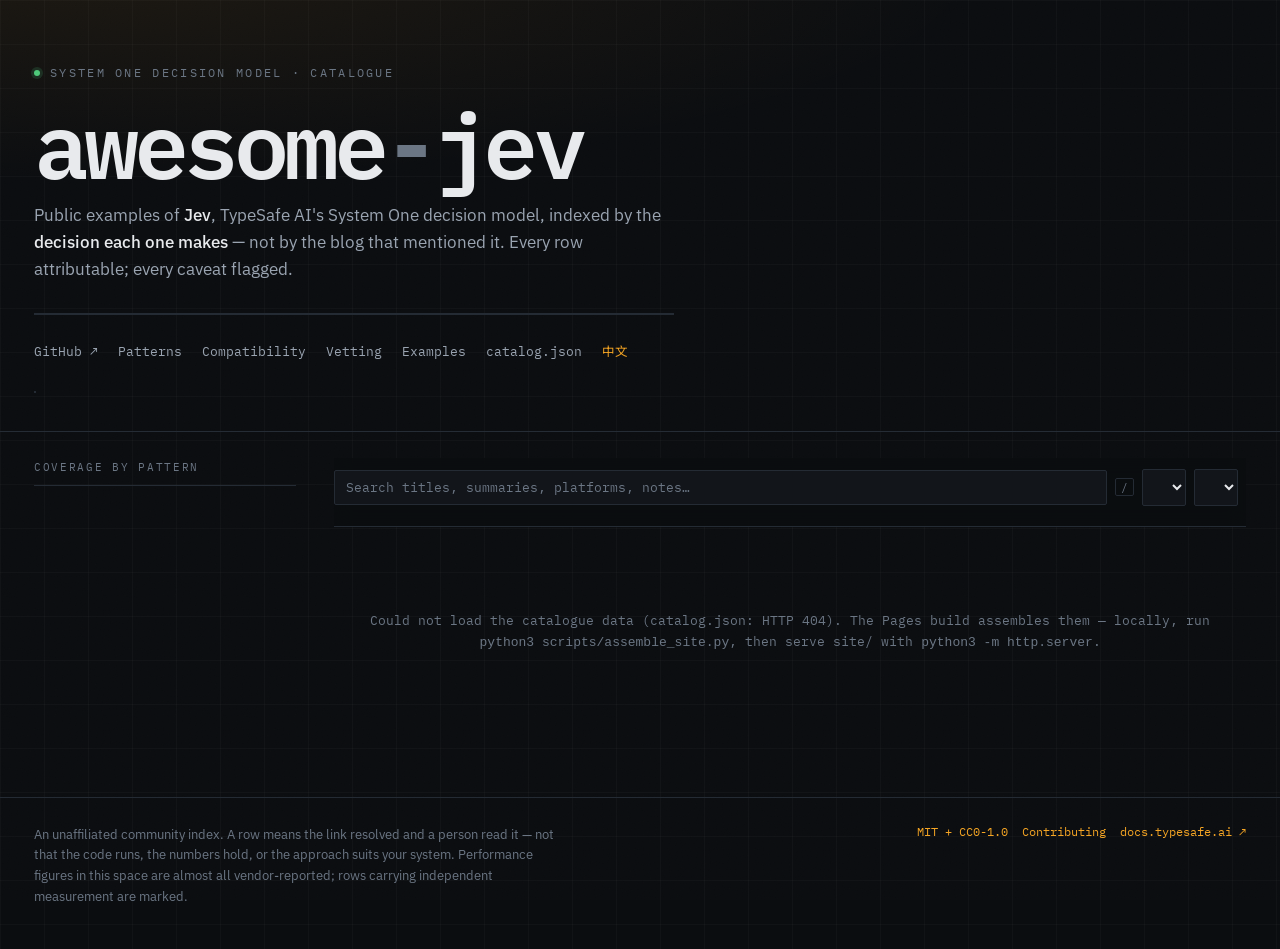
==== site/index.html @ 53a566cf "feat: second discovery batch — 323 verified additions; recommendation gets its first example With th" ====
<!doctype html>
<html lang="en">
  <head>
    <meta charset="utf-8" />
    <meta name="viewport" content="width=device-width, initial-scale=1" />
    <title>
      awesome-jev — public examples of TypeSafe AI's Jev, indexed by decision
    </title>
    <meta name="color-scheme" content="dark" />
    <meta name="theme-color" content="#0b0d10" />
    <link rel="icon" href="favicon.svg" type="image/svg+xml" />
    <!-- Generated by scripts/build_docs.py; edit _stats.pitch, not these tags. -->
    <!-- meta:start -->
    <meta name="description" content="1207 verified examples of Jev — TypeSafe AI&#x27;s System One decision model — indexed by the decision each one makes, not the blog that mentioned it. Every cited call site is re-read by CI each week. Bilingual EN/中文, JSON schema, and a cross-platform compatibility table." />
    <meta property="og:title" content="awesome-jev" />
    <meta property="og:description" content="1207 verified examples of Jev — TypeSafe AI&#x27;s System One decision model — indexed by the decision each one makes, not the blog that mentioned it. Every cited call site is re-read by CI each week. Bilingual EN/中文, JSON schema, and a cross-platform compatibility table." />
    <meta property="og:type" content="website" />
    <meta property="og:url" content="https://kydlikebtc.github.io/awesome-jev/" />
    <meta property="og:image" content="https://kydlikebtc.github.io/awesome-jev/img/og.png" />
    <meta property="og:image:width" content="1280" />
    <meta property="og:image:height" content="640" />
    <meta property="og:image:alt" content="A decision readout: should_you_star_this? answered 0.97. awesome-jev — 1207 verified examples of TypeSafe AI&#x27;s Jev, indexed by the decision each one makes." />
    <meta name="twitter:card" content="summary_large_image" />
    <!-- meta:end -->
    <link rel="preconnect" href="https://fonts.googleapis.com" />
    <link rel="preconnect" href="https://fonts.gstatic.com" crossorigin />
    <link
      href="https://fonts.googleapis.com/css2?family=IBM+Plex+Mono:wght@400;500;600&family=IBM+Plex+Sans:wght@400;500;600&family=Noto+Sans+SC:wght@400;500&display=swap"
      rel="stylesheet"
    />
    <style>
      :root {
        --ink: #0b0d10;
        --ink-2: #12151a;
        --ink-3: #171b21;
        --ink-4: #1e242c;
        --rule: #242b34;
        --rule-2: #333c48;
        --fg: #e8eaed;
        --fg-2: #9aa4b1;
        --fg-3: #6b7684;

        /* Amber is the instrument lamp: one dominant accent, sharply used. */
        --amber: #f5a524;
        --amber-dim: #8a5d14;
        --amber-wash: rgba(245, 165, 36, 0.08);
        --signal: #4ec97a; /* verified / primitives */
        --alert: #e8564b; /* caveats */
        --cool: #5fb3d9; /* patterns */

        /* IBM Plex Mono has no CJK glyphs. Without the Noto Sans SC fallback, a
           machine with no Chinese system font — any stock Linux, and the CI
           runner that renders the README screenshots — draws every Chinese
           label in the monospace UI as empty boxes. */
        --mono:
          "IBM Plex Mono", "Noto Sans SC", ui-monospace, SFMono-Regular, Menlo,
          monospace;
        --sans:
          "IBM Plex Sans", "Noto Sans SC", -apple-system, BlinkMacSystemFont,
          sans-serif;

        --gut: clamp(16px, 3vw, 34px);
      }
      * {
        box-sizing: border-box;
      }
      html {
        scroll-behavior: smooth;
      }
      body {
        margin: 0;
        background: var(--ink);
        color: var(--fg);
        font: 15px/1.65 var(--sans);
        -webkit-font-smoothing: antialiased;
        /* Graph paper. The whole site sits on plotting stock. */
        background-image:
          linear-gradient(
            to right,
            rgba(255, 255, 255, 0.022) 1px,
            transparent 1px
          ),
          linear-gradient(
            to bottom,
            rgba(255, 255, 255, 0.022) 1px,
            transparent 1px
          );
        background-size: 44px 44px;
      }
      /* Fine grain, so flat fills never read as plastic. */
      body::before {
        content: "";
        position: fixed;
        inset: 0;
        pointer-events: none;
        z-index: 1;
        opacity: 0.5;
        background-image: url("data:image/svg+xml,%3Csvg xmlns='http://www.w3.org/2000/svg' width='120' height='120'%3E%3Cfilter id='n'%3E%3CfeTurbulence type='fractalNoise' baseFrequency='.85' numOctaves='3'/%3E%3C/filter%3E%3Crect width='120' height='120' filter='url(%23n)' opacity='.035'/%3E%3C/svg%3E");
      }
      a {
        color: var(--amber);
        text-decoration: none;
      }
      a:hover {
        text-decoration: underline;
        text-underline-offset: 3px;
      }
      ::selection {
        background: var(--amber);
        color: var(--ink);
      }

      .mono {
        font-family: var(--mono);
        font-variant-numeric: tabular-nums;
      }
      .sr {
        position: absolute;
        width: 1px;
        height: 1px;
        overflow: hidden;
        clip: rect(0 0 0 0);
        white-space: nowrap;
      }

      /* ─── hero ─────────────────────────────────────────────── */
      header {
        position: relative;
        overflow: hidden;
        border-bottom: 1px solid var(--rule);
        padding: clamp(34px, 6vw, 64px) var(--gut) clamp(26px, 4vw, 38px);
      }
      header::after {
        /* instrument sweep */
        content: "";
        position: absolute;
        inset: 0;
        pointer-events: none;
        background: radial-gradient(
          120% 90% at 8% -10%,
          var(--amber-wash),
          transparent 58%
        );
      }
      .hero {
        max-width: 1340px;
        margin: 0 auto;
        position: relative;
        z-index: 2;
      }
      .eyebrow {
        font-family: var(--mono);
        font-size: 11.5px;
        letter-spacing: 0.2em;
        text-transform: uppercase;
        color: var(--fg-3);
        display: flex;
        gap: 10px;
        align-items: center;
        margin-bottom: 18px;
      }
      .eyebrow .dot {
        width: 6px;
        height: 6px;
        border-radius: 50%;
        background: var(--signal);
        box-shadow: 0 0 0 3px rgba(78, 201, 122, 0.16);
      }
      h1 {
        font-family: var(--mono);
        font-weight: 600;
        letter-spacing: -0.055em;
        font-size: clamp(38px, 8.5vw, 92px);
        line-height: 0.92;
        margin: 0 0 4px;
      }
      h1 .br {
        color: var(--fg-3);
      }
      .lede {
        max-width: 64ch;
        color: var(--fg-2);
        font-size: clamp(14.5px, 1.5vw, 17px);
        margin: 16px 0 0;
        line-height: 1.6;
      }
      .lede b {
        color: var(--fg);
        font-weight: 500;
      }

      /* readout: the four numbers, as an instrument panel */
      .readout {
        display: grid;
        grid-template-columns: repeat(auto-fit, minmax(118px, 1fr));
        gap: 1px;
        background: var(--rule);
        border: 1px solid var(--rule);
        margin: 30px 0 0;
        max-width: 640px;
      }
      .rd {
        background: var(--ink-2);
        padding: 12px 14px;
      }
      .rd .v {
        font-family: var(--mono);
        font-size: 26px;
        font-weight: 500;
        letter-spacing: -0.03em;
        line-height: 1;
      }
      .rd .k {
        font-family: var(--mono);
        font-size: 10.5px;
        letter-spacing: 0.13em;
        text-transform: uppercase;
        color: var(--fg-3);
        margin-top: 7px;
      }
      /* When the figure was last true. If the weekly sweep ever stalls, this
         is where a reader sees it, instead of a number that looks current. */
      .rd .d {
        font-family: var(--mono);
        font-size: 10px;
        color: var(--fg-3);
        opacity: 0.75;
        margin-top: 4px;
      }
      .rd.hot .v {
        color: var(--amber);
      }
      .rd.ok .v {
        color: var(--signal);
      }

      .navrow {
        display: flex;
        gap: 20px;
        flex-wrap: wrap;
        margin-top: 26px;
        font-family: var(--mono);
        font-size: 12.5px;
      }
      .navrow a {
        color: var(--fg-2);
        border-bottom: 1px solid transparent;
        padding-bottom: 2px;
      }
      .navrow a:hover {
        color: var(--amber);
        border-color: var(--amber-dim);
        text-decoration: none;
      }
      #lang {
        color: var(--amber);
      }

      /* ─── shell ────────────────────────────────────────────── */
      .shell {
        max-width: 1340px;
        margin: 0 auto;
        padding: 0 var(--gut) 60px;
        display: grid;
        gap: clamp(20px, 3vw, 40px);
        grid-template-columns: minmax(0, 1fr);
        position: relative;
        z-index: 2;
      }
      @media (min-width: 1080px) {
        .shell {
          grid-template-columns: 262px minmax(0, 1fr);
        }
      }

      /* ─── rail: coverage histogram IS the navigation ───────── */
      aside {
        padding-top: 26px;
      }
      @media (min-width: 1080px) {
        aside {
          position: sticky;
          top: 0;
          max-height: 100vh;
          overflow-y: auto;
          padding-bottom: 30px;
          scrollbar-width: thin;
          scrollbar-color: var(--rule-2) transparent;
        }
      }
      .rail-h {
        font-family: var(--mono);
        font-size: 10.5px;
        letter-spacing: 0.16em;
        text-transform: uppercase;
        color: var(--fg-3);
        padding-bottom: 9px;
        border-bottom: 1px solid var(--rule);
        margin-bottom: 6px;
        display: flex;
        justify-content: space-between;
        align-items: baseline;
      }
      .rail-h .clr {
        color: var(--amber);
        cursor: pointer;
        letter-spacing: 0.08em;
        text-transform: none;
        font-size: 11px;
        visibility: hidden;
      }
      .rail-h .clr.on {
        visibility: visible;
      }
      /* One bar per pattern. Sequential single hue + emphasis: the selected bar
     takes full amber, the rest recede. Colour never follows rank, so
     filtering re-measures the bars without repainting their identity. */
      .pbar {
        display: grid;
        grid-template-columns: 1fr auto;
        gap: 10px;
        align-items: center;
        width: 100%;
        background: none;
        border: 0;
        padding: 7px 0 6px;
        cursor: pointer;
        text-align: left;
        color: var(--fg-2);
        font: inherit;
        font-size: 13px;
        border-bottom: 1px solid transparent;
      }
      .pbar:hover {
        color: var(--fg);
      }
      .pbar .nm {
        overflow: hidden;
        text-overflow: ellipsis;
        white-space: nowrap;
      }
      .pbar .ct {
        font-family: var(--mono);
        font-size: 11.5px;
        color: var(--fg-3);
        font-variant-numeric: tabular-nums;
      }
      .pbar .track {
        grid-column: 1/-1;
        height: 5px;
        background: var(--ink-3);
        position: relative;
        overflow: hidden;
      }
      .pbar .fill {
        position: absolute;
        inset: 0 auto 0 0;
        background: var(--rule-2);
        border-radius: 0 3px 3px 0; /* 4px-ish rounded data end, square at baseline */
        transform-origin: left;
        animation: grow 0.62s cubic-bezier(0.2, 0.8, 0.25, 1) backwards;
      }
      @keyframes grow {
        from {
          transform: scaleX(0);
        }
      }
      .pbar:hover .fill {
        background: var(--amber-dim);
      }
      .pbar[aria-pressed="true"] {
        color: var(--amber);
      }
      .pbar[aria-pressed="true"] .fill {
        background: var(--amber);
      }
      .pbar[aria-pressed="true"] .ct {
        color: var(--amber);
      }
      .pbar.zero {
        opacity: 0.42;
        cursor: default;
      }
      .pbar.zero .ct::after {
        content: " gap";
        color: var(--alert);
        font-size: 10px;
      }

      /* ─── controls ─────────────────────────────────────────── */
      main {
        padding-top: 26px;
        min-width: 0;
      }
      .bar {
        position: sticky;
        top: 0;
        z-index: 20;
        background: rgba(11, 13, 16, 0.93);
        backdrop-filter: blur(10px);
        border-bottom: 1px solid var(--rule);
        padding: 11px 0 11px;
        margin-bottom: 6px;
      }
      .bar .r1 {
        display: flex;
        gap: 8px;
        flex-wrap: wrap;
        align-items: center;
      }
      input[type="search"],
      select {
        background: var(--ink-2);
        color: var(--fg);
        border: 1px solid var(--rule);
        padding: 8px 11px;
        font: 13px var(--mono);
        border-radius: 2px;
      }
      input[type="search"] {
        flex: 1 1 190px;
        min-width: 0;
      }
      input[type="search"]::placeholder {
        color: var(--fg-3);
      }
      input[type="search"]:focus,
      select:focus {
        outline: none;
        border-color: var(--amber);
        background: var(--ink-3);
      }
      select {
        cursor: pointer;
        max-width: 190px;
      }
      .kbd {
        font: 10.5px var(--mono);
        color: var(--fg-3);
        border: 1px solid var(--rule);
        padding: 1px 5px;
        border-radius: 2px;
      }
      .hits {
        margin-left: auto;
        font: 12px var(--mono);
        color: var(--fg-3);
        white-space: nowrap;
      }
      .hits b {
        color: var(--fg);
      }
      .r2 {
        display: flex;
        gap: 6px;
        flex-wrap: wrap;
        margin-top: 9px;
      }
      .tg {
        background: none;
        border: 1px solid var(--rule);
        color: var(--fg-3);
        padding: 3px 10px;
        font: 11.5px var(--mono);
        cursor: pointer;
        border-radius: 2px;
      }
      .tg:hover {
        border-color: var(--rule-2);
        color: var(--fg-2);
      }
      .tg[aria-pressed="true"] {
        background: var(--amber);
        border-color: var(--amber);
        color: var(--ink);
        font-weight: 500;
      }
      .tg.warn[aria-pressed="true"] {
        background: var(--alert);
        border-color: var(--alert);
        color: #fff;
      }

      /* ─── groups ───────────────────────────────────────────── */
      .gh {
        margin: 36px 0 0;
        display: flex;
        align-items: baseline;
        gap: 11px;
        flex-wrap: wrap;
      }
      .gh h2 {
        font-family: var(--mono);
        font-size: 17px;
        font-weight: 600;
        letter-spacing: -0.02em;
        margin: 0;
        color: var(--fg);
      }
      .gh .n {
        font: 11.5px var(--mono);
        color: var(--amber);
        border: 1px solid var(--amber-dim);
        padding: 1px 7px;
        border-radius: 2px;
      }
      .gd {
        color: var(--fg-3);
        font-size: 13px;
        margin: 5px 0 14px;
        max-width: 72ch;
      }

      /* ─── card ─────────────────────────────────────────────── */
      .card {
        background: var(--ink-2);
        border: 1px solid var(--rule);
        border-left: 2px solid var(--rule-2);
        padding: 13px 16px 12px;
        margin-bottom: 8px;
        position: relative;
        transition:
          border-color 0.13s,
          background 0.13s,
          transform 0.13s;
      }
      .card:hover {
        background: var(--ink-3);
        border-color: var(--rule-2);
        border-left-color: var(--amber);
        transform: translateX(2px);
      }
      .card.off {
        border-left-color: var(--amber-dim);
      }
      .card.flagged {
        border-left-color: var(--alert);
      }
      .ct-row {
        display: flex;
        gap: 9px;
        align-items: baseline;
        flex-wrap: wrap;
        margin-bottom: 5px;
      }
      .ct-row .t {
        font-family: var(--mono);
        font-size: 14.5px;
        font-weight: 500;
        letter-spacing: -0.015em;
      }
      .badge {
        font: 10px var(--mono);
        letter-spacing: 0.09em;
        text-transform: uppercase;
        padding: 1px 6px;
        border-radius: 2px;
        border: 1px solid;
      }
      .badge.of {
        color: var(--amber);
        border-color: var(--amber-dim);
        background: var(--amber-wash);
      }
      .badge.st {
        color: var(--fg-3);
        border-color: var(--rule);
      }
      .badge.kd {
        color: var(--fg-2);
        border-color: var(--rule);
        background: var(--ink-4);
      }
      .by {
        font: 11.5px var(--mono);
        color: var(--fg-3);
      }
      .anchor {
        font: 12px var(--mono);
        color: var(--fg-3);
        opacity: 0;
        transition: opacity 0.12s;
      }
      .card:hover .anchor {
        opacity: 1;
      }
      .anchor:hover {
        color: var(--amber);
        text-decoration: none;
      }
      .card:target {
        border-color: var(--amber);
        border-left-color: var(--amber);
        background: var(--ink-3);
        scroll-margin-top: 90px;
      }
      .sum {
        margin: 0 0 9px;
        color: var(--fg);
        font-size: 14px;
        max-width: 86ch;
      }
      .strip {
        display: flex;
        gap: 2px;
        margin: 0 0 9px;
        height: 3px;
        max-width: 320px;
      }
      .strip i {
        flex: 1;
        background: var(--cool);
        opacity: 0.55;
        border-radius: 1px;
      }
      .pills {
        display: flex;
        gap: 5px;
        flex-wrap: wrap;
        align-items: center;
      }
      .p {
        font: 11px var(--mono);
        padding: 1px 6px;
        border-radius: 2px;
        border: 1px solid var(--rule);
        color: var(--fg-3);
        background: var(--ink);
      }
      .p.q {
        color: var(--signal);
        border-color: rgba(78, 201, 122, 0.3);
      }
      .p.pt {
        color: var(--cool);
        border-color: rgba(95, 179, 217, 0.28);
      }
      .p.f {
        color: var(--alert);
        border-color: rgba(232, 86, 75, 0.34);
        background: rgba(232, 86, 75, 0.07);
      }
      .note {
        margin: 10px 0 0;
        padding: 7px 0 0 11px;
        border-left: 1px solid var(--rule-2);
        color: var(--fg-2);
        font-size: 13px;
        max-width: 88ch;
      }
      .card.flagged .note {
        border-left-color: rgba(232, 86, 75, 0.45);
      }

      .more {
        display: block;
        width: 100%;
        background: none;
        border: 1px dashed var(--rule-2);
        color: var(--fg-3);
        font: 12px var(--mono);
        padding: 9px;
        margin: 2px 0 10px;
        cursor: pointer;
        border-radius: 2px;
      }
      .more:hover {
        color: var(--amber);
        border-color: var(--amber-dim);
        background: var(--ink-2);
      }
      .empty {
        text-align: center;
        color: var(--fg-3);
        padding: 70px 20px;
        font-family: var(--mono);
        font-size: 13px;
      }
      .loading {
        padding: 70px 20px;
        text-align: center;
        color: var(--fg-3);
        font-family: var(--mono);
        font-size: 13px;
      }

      footer {
        border-top: 1px solid var(--rule);
        padding: 26px var(--gut) 44px;
        position: relative;
        z-index: 2;
      }
      footer .in {
        max-width: 1340px;
        margin: 0 auto;
        display: flex;
        gap: 26px;
        flex-wrap: wrap;
        justify-content: space-between;
        align-items: flex-start;
      }
      footer p {
        margin: 0;
        color: var(--fg-3);
        font-size: 12.5px;
        max-width: 66ch;
        line-height: 1.65;
      }
      footer .lg {
        display: flex;
        gap: 14px;
        flex-wrap: wrap;
        font: 11.5px var(--mono);
      }

      /* view switcher: a segmented control, instrument-panel style */
      .views {
        display: flex;
        gap: 1px;
        background: var(--rule);
        border: 1px solid var(--rule);
        margin: 26px 0 0;
        width: fit-content;
      }
      .vt {
        background: var(--ink-2);
        border: 0;
        color: var(--fg-3);
        font: 12.5px var(--mono);
        padding: 7px 15px;
        cursor: pointer;
        letter-spacing: 0.04em;
      }
      .vt:hover {
        color: var(--fg);
        background: var(--ink-3);
      }
      .vt[aria-selected="true"] {
        background: var(--amber);
        color: var(--ink);
        font-weight: 500;
      }
      [hidden] {
        display: none !important;
      }

      /* prose views share one measured column */
      .page {
        max-width: 1040px;
        margin: 0 auto;
        padding: 30px var(--gut) 60px;
        position: relative;
        z-index: 2;
      }
      .page h2 {
        font-family: var(--mono);
        font-size: 19px;
        font-weight: 600;
        letter-spacing: -0.02em;
        margin: 40px 0 8px;
        padding-bottom: 7px;
        border-bottom: 1px solid var(--rule);
      }
      .page h2:first-of-type {
        margin-top: 8px;
      }
      .page p {
        color: var(--fg-2);
        max-width: 78ch;
        margin: 0 0 14px;
      }
      .page p b,
      .page p strong {
        color: var(--fg);
        font-weight: 500;
      }
      .page code {
        font-family: var(--mono);
        font-size: 0.88em;
        background: var(--ink-3);
        border: 1px solid var(--rule);
        padding: 1px 5px;
        border-radius: 2px;
        color: var(--fg);
      }
      .callout {
        border-left: 2px solid var(--amber);
        background: var(--amber-wash);
        padding: 12px 16px;
        margin: 0 0 18px;
      }
      .callout p {
        margin: 0;
        color: var(--fg);
      }
      .callout.warn {
        border-left-color: var(--alert);
        background: rgba(232, 86, 75, 0.06);
      }

      /* primitive cards */
      .pgrid {
        display: grid;
        gap: 10px;
        grid-template-columns: repeat(auto-fit, minmax(280px, 1fr));
        margin: 0 0 22px;
      }
      .pcard {
        background: var(--ink-2);
        border: 1px solid var(--rule);
        border-top: 2px solid var(--signal);
        padding: 15px 17px 16px;
      }
      .pcard .gl {
        font-family: var(--mono);
        font-size: 19px;
        color: var(--signal);
        letter-spacing: 0.1em;
      }
      .pcard h3 {
        font-family: var(--mono);
        font-size: 17px;
        margin: 8px 0 10px;
        color: var(--fg);
      }
      .pcard dl {
        margin: 0;
        display: grid;
        grid-template-columns: auto 1fr;
        gap: 5px 12px;
        font-size: 13px;
      }
      .pcard dt {
        font-family: var(--mono);
        font-size: 10.5px;
        letter-spacing: 0.1em;
        text-transform: uppercase;
        color: var(--fg-3);
        padding-top: 2px;
      }
      .pcard dd {
        margin: 0;
        color: var(--fg-2);
      }
      .pcard dd b {
        color: var(--fg);
        font-weight: 500;
      }

      /* data tables */
      .tbl {
        width: 100%;
        border-collapse: collapse;
        font-size: 13px;
        margin: 0 0 20px;
        display: block;
        overflow-x: auto;
      }
      .tbl th,
      .tbl td {
        text-align: left;
        padding: 8px 12px;
        border-bottom: 1px solid var(--rule);
        vertical-align: top;
        white-space: nowrap;
      }
      .tbl td.wrap {
        white-space: normal;
        min-width: 22ch;
        color: var(--fg-2);
      }
      .tbl th {
        font-family: var(--mono);
        font-size: 10.5px;
        letter-spacing: 0.12em;
        text-transform: uppercase;
        color: var(--fg-3);
        border-bottom-color: var(--rule-2);
        position: sticky;
        top: 0;
        background: var(--ink);
      }
      .tbl tbody tr:hover {
        background: var(--ink-2);
      }
      .tbl td.k {
        font-family: var(--mono);
        color: var(--fg);
      }
      .tbl .dash {
        color: var(--fg-3);
      }
      .tbl .diff {
        color: var(--alert);
      }
      .tbl .same {
        color: var(--signal);
      }
      .tbl .of {
        color: var(--amber);
      }

      @media (prefers-reduced-motion: reduce) {
        * {
          animation: none !important;
          transition: none !important;
        }
        html {
          scroll-behavior: auto;
        }
      }
    </style>
  </head>
  <body>
    <h1 class="sr" id="a11y">
      awesome-jev: a searchable catalogue of public Jev usage examples, grouped
      by decision pattern
    </h1>

    <header>
      <div class="hero">
        <div class="eyebrow">
          <span class="dot"></span><span data-i="eyebrow"></span>
        </div>
        <h1 aria-hidden="true">awesome<span class="br">-</span>jev</h1>
        <p class="lede" data-i="lede"></p>

        <div class="readout" id="readout"></div>

        <nav class="navrow">
          <a href="https://github.com/kydlikebtc/awesome-jev">GitHub ↗</a>
          <a
            href="https://github.com/kydlikebtc/awesome-jev/blob/main/docs/patterns.md"
            data-i="l_pat"
          ></a>
          <a
            href="https://github.com/kydlikebtc/awesome-jev/blob/main/docs/compatibility.md"
            data-i="l_cmp"
          ></a>
          <a
            href="https://github.com/kydlikebtc/awesome-jev/blob/main/docs/vetting.md"
            data-i="l_vet"
          ></a>
          <a
            href="https://github.com/kydlikebtc/awesome-jev/blob/main/examples/README.md"
            data-i="l_ex"
          ></a>
          <a href="catalog.json">catalog.json</a>
          <a href="#" id="lang">中文</a>
        </nav>

        <div class="views" role="tablist" id="views"></div>
      </div>
    </header>

    <div class="shell" id="view-catalog">
      <aside>
        <div class="rail-h">
          <span data-i="coverage"></span>
          <span
            class="clr"
            id="clr"
            role="button"
            tabindex="0"
            data-i="clear"
          ></span>
        </div>
        <div id="rail"></div>
      </aside>

      <main>
        <div class="bar">
          <div class="r1">
            <input
              type="search"
              id="q"
              data-ip="search"
              autocomplete="off"
              spellcheck="false"
              aria-label="Search the catalogue"
            />
            <span class="kbd">/</span>
            <select id="kind" aria-label="Filter by resource kind"></select>
            <select
              id="langf"
              aria-label="Filter by programming language"
            ></select>
            <span class="hits" id="hits"></span>
          </div>
          <div class="r2" id="tgs"></div>
        </div>
        <div id="out"><p class="loading" data-i="loading"></p></div>
      </main>
    </div>

    <section class="page" id="view-prims" hidden></section>
    <section class="page" id="view-compat" hidden></section>

    <footer>
      <div class="in">
        <p data-i="disc"></p>
        <div class="lg">
          <a href="https://github.com/kydlikebtc/awesome-jev/blob/main/LICENSE"
            >MIT + CC0-1.0</a
          >
          <a
            href="https://github.com/kydlikebtc/awesome-jev/blob/main/CONTRIBUTING.md"
            data-i="l_con"
          ></a>
          <a href="https://docs.typesafe.ai/">docs.typesafe.ai ↗</a>
        </div>
      </div>
    </footer>

    <script>
      const STR = {
        en: {
          eyebrow: "System One decision model · catalogue",
          lede: "Public examples of <b>Jev</b>, TypeSafe AI's System One decision model, indexed by the <b>decision each one makes</b> — not by the blog that mentioned it. Every row attributable; every caveat flagged.",
          search: "Search titles, summaries, platforms, notes…",
          coverage: "Coverage by pattern",
          clear: "clear",
          loading: "Loading catalogue…",
          empty: "Nothing matches those filters.",
          entries: "entries",
          code: "with code",
          official: "official",
          verified: "link-verified",
          swept: "swept",
          l_pat: "Patterns",
          l_cmp: "Compatibility",
          l_vet: "Vetting",
          l_ex: "Examples",
          l_con: "Contributing",
          t_code: "has code",
          t_off: "official",
          t_flag: "no caveats",
          t_ind: "measured, not claimed",
          shown: "shown",
          more: "show {n} more",
          disc: "An unaffiliated community index. A row means the link resolved and a person read it — not that the code runs, the numbers hold, or the approach suits your system. Performance figures in this space are almost all vendor-reported; rows carrying independent measurement are marked.",
          v_catalog: "Catalogue",
          v_prims: "Primitives",
          v_compat: "Compatibility",
          p_h: "What Jev returns",
          p_lede:
            "Three primitives, and one asymmetry that causes most of the bugs. Every fact here is from the official API reference.",
          p_returns: "Returns",
          p_limit: "Limits",
          p_for: "Used for",
          p_watch: "Watch out",
          p_shape_h: "The shape of a call",
          p_shape_p:
            "One <b>state</b>, many <b>questions</b>. The state is read once and every question is evaluated against it in parallel, which is why asking five things costs roughly what asking one costs plus the question tokens — and why speculative fan-out is a real technique rather than a waste.",
          p_limits_h: "Limits that apply everywhere",
          c_h: "Cross-platform compatibility",
          c_lede:
            "One model, many front doors — and the front doors do not agree. Porting between gateways is <b>not</b> a URL swap. Generated from the same <code>compat.json</code> the docs use, so the two can never disagree.",
          c_model: "Model string",
          c_yesno: "Yes/no type",
          c_read: "Read from",
          c_conf: "Confidence",
          c_env: "Request shape",
          c_ep: "Endpoint",
          c_var: "Env var",
          c_surface: "Surface",
          c_note: "Worth knowing",
          c_asof: "Verified on",
          c_open: "Open the linked doc before you ship.",
          c_full: "Full page with the corrections table",
        },
        zh: {
          eyebrow: "System One 决策模型 · 目录",
          lede: "<b>Jev</b>（TypeSafe AI 的 System One 决策模型）的公开使用例子，按<b>每个例子所做的决策</b>归类 —— 而不是按提到它的博客归类。每一行可溯源，每一处警示都标出。",
          search: "搜索标题、摘要、平台、备注……",
          coverage: "按模式的覆盖度",
          clear: "清除",
          loading: "正在加载目录……",
          empty: "没有符合这些筛选条件的条目。",
          entries: "条目",
          code: "含代码",
          official: "官方",
          verified: "链接已核实",
          swept: "扫描于",
          l_pat: "决策模式",
          l_cmp: "兼容性",
          l_vet: "核查指南",
          l_ex: "可运行样例",
          l_con: "参与贡献",
          t_code: "仅含代码",
          t_off: "仅官方",
          t_flag: "无警示",
          t_ind: "实测而非宣称",
          shown: "已显示",
          more: "展开其余 {n} 条",
          disc: "一个与官方无关的社区索引。收录只意味着链接可访问、并且有人读过 —— 不代表代码能跑、数字成立、或这个做法适合你的系统。这个领域流传的性能数字几乎全是厂商自报；带独立实测的条目已单独标记。",
          v_catalog: "目录",
          v_prims: "三个原语",
          v_compat: "兼容性",
          p_h: "Jev 返回什么",
          p_lede:
            "三个原语，以及一个造成大多数 bug 的不对称。此处每条事实均来自官方 API 参考。",
          p_returns: "返回",
          p_limit: "限制",
          p_for: "用来",
          p_watch: "注意",
          p_shape_h: "一次调用的形状",
          p_shape_p:
            "一个 <b>state</b>，多个 <b>questions</b>。state 只被读一次，所有问题并行地对它求值 —— 这就是为什么问五件事的成本约等于问一件事加上问题本身的 token，也是为什么「推测性并行扇出」是一个真实可用的技巧而不是浪费。",
          p_limits_h: "所有平台通用的限制",
          c_h: "跨平台兼容性",
          c_lede:
            "一个模型，很多入口 —— 而这些入口互相不一致。在网关之间移植<b>不是</b>换个 URL 就行。本页与文档读取同一份 <code>compat.json</code>，因此两边永远不会不一致。",
          c_model: "模型串",
          c_yesno: "是非类型",
          c_read: "取值处",
          c_conf: "置信度位置",
          c_env: "请求结构",
          c_ep: "端点",
          c_var: "环境变量",
          c_surface: "接入面",
          c_note: "值得知道",
          c_asof: "核实于",
          c_open: "上线前请先打开对应文档核对。",
          c_full: "含纠错对照表的完整页面",
        },
      };

      // Labels are read from patterns.json and taxonomy.json, which the Pages
      // build copies in beside catalog.json. They used to be embedded here as a
      // second copy of the README's, and three flag labels had already drifted.
      let PAT = {},
        KIND = {},
        FLAG = {},
        STATS = {},
        P_ORDER = [];
      const labelsFrom = (list, withShort) =>
        Object.fromEntries(
          list.map((x) => [
            x.key,
            withShort ? [x.en, x.zh, x.short_en, x.short_zh] : [x.en, x.zh],
          ]),
        );
      const F_ORDER = [
        "not-jev",
        "shadow-mode-only",
        "early-access-required",
        "code-untested",
        "single-commit",
        "no-license",
        "third-party-api-key",
        "vendor-reported",
        "unverified-claims",
        "ai-generated",
        "marketing",
        "paywalled",
        "archived",
      ];
      const QGLYPH = { choice: "◆", score: "▮", noul: "◐" };

      // The three primitives. Facts from the official API reference; the
      // "watch out" line is the thing that actually bites people.
      const PRIMS = [
        {
          g: "◆ ◆ ◆",
          n: "choice",
          r: [
            "one option, plus <code>probabilities</code> and <code>confidence</code>",
            "一个选项，附带 <code>probabilities</code> 和 <code>confidence</code>",
          ],
          l: [
            "up to <b>255</b> options; <code>criteria</code> is a required map",
            "最多 <b>255</b> 个选项；<code>criteria</code> 必填，是一个映射",
          ],
          f: ["pick a tool, a route, a label", "选工具、选分支、选标签"],
          w: [
            "A choice is a <b>relative</b> question — which of these is best. It cannot say <i>none</i> unless you put a none option in the set.",
            "choice 问的是<b>相对</b>问题 —— 这些里哪个最好。除非你在选项里放一个 none，它无法回答「都不是」。",
          ],
        },
        {
          g: "▮▮▯▯",
          n: "score",
          r: [
            "a number, plus <code>legend</code>, <code>probabilities</code> and <code>confidence</code>",
            "一个数值，附带 <code>legend</code>、<code>probabilities</code> 和 <code>confidence</code>",
          ],
          l: [
            "<b>2–10</b> ordered levels, 0-indexed, low to high",
            "<b>2–10</b> 个有序级别，从 0 开始，由低到高",
          ],
          f: ["rank quality, risk, urgency", "给质量、风险、紧急度排序"],
          w: [
            "It is probability-weighted, so it lands <b>between</b> levels — the docs' own example returns 1.05. Do not assume an integer.",
            "它是概率加权的，会落在两级<b>之间</b> —— 官方示例返回的是 1.05。不要假设它是整数。",
          ],
        },
        {
          g: "◐",
          n: "noul",
          r: [
            "a 0–1 probability in <code>.noul</code>",
            "<code>.noul</code> 里一个 0–1 概率",
          ],
          l: [
            '<code>criteria</code> is optional; not called "binary" or "boolean"',
            "<code>criteria</code> 可选；它不叫 binary，也不叫 boolean",
          ],
          f: [
            "gate an action, keep or drop an item",
            "拦一个动作、留或弃一个条目",
          ],
          w: [
            "It carries <b>no confidence field</b> — the probability is the answer. A helper reading <code>.confidence</code> uniformly returns nothing here.",
            "它<b>不带 confidence 字段</b> —— 概率本身就是答案。统一读 <code>.confidence</code> 的辅助函数在这里会拿到空值。",
          ],
        },
      ];

      let DATA = [],
        L = "en";
      const S = () => STR[L],
        I = () => (L === "zh" ? 1 : 0);
      const lbl = (m, k) => (m[k] || [k, k])[I()];
      const pdesc = (k) => (PAT[k] ? PAT[k][2 + I()] : "");
      const st = {
        q: "",
        pattern: "",
        kind: "",
        lang: "",
        code: false,
        off: false,
        noflag: false,
        indep: false,
      };

      function esc(s) {
        return String(s == null ? "" : s).replace(
          /[&<>"']/g,
          (c) =>
            ({
              "&": "&amp;",
              "<": "&lt;",
              ">": "&gt;",
              '"': "&quot;",
              "'": "&#39;",
            })[c],
        );
      }

      function i18n() {
        document.documentElement.lang = L === "zh" ? "zh-CN" : "en";
        document
          .querySelectorAll("[data-i]")
          .forEach((e) => (e.innerHTML = S()[e.dataset.i]));
        document
          .querySelectorAll("[data-ip]")
          .forEach((e) => (e.placeholder = S()[e.dataset.ip]));
        document.getElementById("lang").textContent =
          L === "zh" ? "English" : "中文";
      }

      const pcount = (k) => DATA.filter((e) => e.patterns.includes(k)).length;
      // A row counts as independently measured when it is a benchmark that is NOT
      // just repeating the vendor's own figures. That distinction is the catalogue's
      // whole point, so it gets a first-class filter.
      const isIndep = (e) =>
        e.kind === "benchmark" && !(e.flags || []).includes("vendor-reported");

      function chrome() {
        // Headline figures come from stats.json (scripts/_stats.py), the same
        // definitions as the README badges, rather than a recount here.
        document.getElementById("readout").innerHTML = [
          [STATS.entries, S().entries, "hot", ""],
          [STATS.with_code, S().code, "", ""],
          [STATS.official, S().official, "", ""],
          [STATS.link_ok, S().verified, "ok", `${S().swept} ${STATS.last_sweep}`],
        ]
          .map(
            ([v, k, c, d]) =>
              `<div class="rd ${c}"><div class="v">${v}</div><div class="k">${k}</div>${d ? `<div class="d">${esc(d)}</div>` : ""}</div>`,
          )
          .join("");

        const max = Math.max(...P_ORDER.map(pcount), 1);
        document.getElementById("rail").innerHTML = P_ORDER.map((k, i) => {
          const n = pcount(k),
            w = n ? Math.max((n / max) * 100, 2.5) : 0;
          return `<button class="pbar${n ? "" : " zero"}" data-p="${k}" aria-pressed="${st.pattern === k}" ${n ? "" : "disabled"}
      title="${esc(pdesc(k))}">
      <span class="nm">${lbl(PAT, k)}</span><span class="ct">${n}</span>
      <span class="track"><span class="fill" style="width:${w}%;animation-delay:${i * 26}ms"></span></span>
    </button>`;
        }).join("");
        document.querySelectorAll(".pbar[data-p]:not(.zero)").forEach(
          (b) =>
            (b.onclick = () => {
              st.pattern = st.pattern === b.dataset.p ? "" : b.dataset.p;
              chrome();
              render();
              syncUrl();
            }),
        );
        document.getElementById("clr").classList.toggle("on", !!st.pattern);

        const fill = (id, opts, all) => {
          const s = document.getElementById(id),
            keep = s.value;
          s.innerHTML =
            `<option value="">${all}</option>` +
            opts
              .map(([v, t, n]) => `<option value="${v}">${t} · ${n}</option>`)
              .join("");
          s.value = keep;
        };
        const kc = (k) => DATA.filter((e) => e.kind === k).length;
        fill(
          "kind",
          Object.keys(KIND)
            .filter(kc)
            .map((k) => [k, lbl(KIND, k), kc(k)]),
          `▸ ${S().entries}`,
        );
        const langs = [
          ...new Set(DATA.flatMap((e) => e.languages || [])),
        ].sort();
        fill(
          "langf",
          langs.map((v) => [
            v,
            v,
            DATA.filter((e) => (e.languages || []).includes(v)).length,
          ]),
          "▸ code",
        );

        document.getElementById("tgs").innerHTML = [
          ["code", "t_code", ""],
          ["off", "t_off", ""],
          ["indep", "t_ind", ""],
          ["noflag", "t_flag", "warn"],
        ]
          .map(
            ([k, s, c]) =>
              `<button class="tg ${c}" data-t="${k}" aria-pressed="${st[k]}">${S()[s]}</button>`,
          )
          .join("");
        document.querySelectorAll(".tg[data-t]").forEach(
          (b) =>
            (b.onclick = () => {
              st[b.dataset.t] = !st[b.dataset.t];
              b.setAttribute("aria-pressed", st[b.dataset.t]);
              render();
              syncUrl();
            }),
        );
      }

      function ok(e) {
        if (st.pattern && !e.patterns.includes(st.pattern)) return false;
        if (st.kind && e.kind !== st.kind) return false;
        if (st.lang && !(e.languages || []).includes(st.lang)) return false;
        if (st.code && !e.has_code) return false;
        if (st.off && !e.official) return false;
        if (st.noflag && (e.flags || []).length) return false;
        if (st.indep && !isIndep(e)) return false;
        if (!st.q) return true;
        const hay = [
          e.title,
          e.summary,
          e.summary_zh,
          e.notes,
          e.notes_zh,
          e.slug,
          (e.platforms || []).join(" "),
          (e.languages || []).join(" "),
          e.author && e.author.name,
          e.repo_license,
          e.url,
        ]
          .filter(Boolean)
          .join(" ")
          .toLowerCase();
        return st.q
          .toLowerCase()
          .split(/\s+/)
          .every((t) => hay.includes(t));
      }

      const seenIds = new Set();

      function card(e) {
        const sum = L === "zh" ? e.summary_zh || e.summary : e.summary;
        const note = L === "zh" ? e.notes_zh || e.notes : e.notes;
        const flags = (e.flags || [])
          .slice()
          .sort((a, b) => F_ORDER.indexOf(a) - F_ORDER.indexOf(b));
        const cls = e.official ? "off" : flags.length ? "flagged" : "";
        const strip = e.patterns.map(() => "<i></i>").join("");
        const pills = [
          ...(e.question_types || []).map(
            (q) => `<span class="p q">${QGLYPH[q] || ""} ${q}</span>`,
          ),
          ...(e.languages || []).map((x) => `<span class="p">${esc(x)}</span>`),
          ...(e.platforms || [])
            .slice(0, 3)
            .map((x) => `<span class="p">${esc(x)}</span>`),
          ...e.patterns.map((p) => `<span class="p pt">${lbl(PAT, p)}</span>`),
          ...flags.map((f) => `<span class="p f">${lbl(FLAG, f)}</span>`),
        ].join("");
        // id is the catalog slug, so any single row is directly linkable. An
        // entry can appear under several patterns, so only its first card
        // carries the id — duplicate ids are invalid and break the anchor.
        const first = !seenIds.has(e.slug);
        seenIds.add(e.slug);
        return `<article class="card ${cls}"${first ? ` id="${esc(e.slug)}"` : ""}>
    <div class="ct-row">
      <a class="t" href="${esc(e.url)}" rel="noopener">${esc(e.title)}</a>
      <a class="anchor" href="#${esc(e.slug)}" aria-label="Permalink to this entry" title="${esc(e.slug)}">#</a>
      ${e.official ? '<span class="badge of">official</span>' : ""}
      ${isIndep(e) ? '<span class="badge of">measured</span>' : ""}
      ${e.stars != null ? `<span class="badge st">★ ${e.stars.toLocaleString()}</span>` : ""}
      <span class="badge kd">${lbl(KIND, e.kind)}</span>
      ${e.author ? `<span class="by">${esc(e.author.name)}</span>` : ""}
    </div>
    <p class="sum">${esc(sum)}</p>
    <div class="strip" aria-hidden="true">${strip}</div>
    <div class="pills">${pills}</div>
    ${note ? `<p class="note">${esc(note)}</p>` : ""}
  </article>`;
      }

      // Official first, then rows with code, then stars. Stable and identity-based,
      // so a filter never reorders by relevance and disorients the reader.
      const cmp = (a, b) =>
        (b.official ? 1 : 0) - (a.official ? 1 : 0) ||
        (b.has_code ? 1 : 0) - (a.has_code ? 1 : 0) ||
        (b.stars || 0) - (a.stars || 0) ||
        a.title.localeCompare(b.title);

      // Cards rendered per group before a "show the rest" button. An entry
      // appears once per pattern it carries, so the unfiltered view was
      // building hundreds of cards, a number that grows with the catalogue. Filtering and
      // search still run over every row — only the DOM is capped.
      const GROUP_CAP = 24;
      const expanded = new Set();

      function render() {
        seenIds.clear();
        const hits = DATA.filter(ok),
          out = document.getElementById("out");
        document.getElementById("hits").innerHTML =
          `<b>${hits.length}</b> / ${DATA.length} ${S().shown}`;
        if (!hits.length) {
          out.innerHTML = `<p class="empty">${S().empty}</p>`;
          return;
        }
        // A chosen pattern is already a narrowed view; show it whole.
        if (st.pattern) {
          out.innerHTML = hits.sort(cmp).map(card).join("");
          return;
        }
        out.innerHTML = P_ORDER.map((p) => {
          const rows = hits.filter((e) => e.patterns.includes(p));
          if (!rows.length) return "";
          rows.sort(cmp);
          const open = expanded.has(p) || rows.length <= GROUP_CAP;
          const shown = open ? rows : rows.slice(0, GROUP_CAP);
          const more = open
            ? ""
            : `<button class="more" data-more="${p}">${S().more.replace(
                "{n}",
                rows.length - GROUP_CAP,
              )}</button>`;
          return `<div class="gh"><h2>${lbl(PAT, p)}</h2><span class="n">${rows.length}</span></div>
      <p class="gd">${pdesc(p)}</p>${shown.map(card).join("")}${more}`;
        }).join("");

        document.querySelectorAll(".more[data-more]").forEach((b) => {
          b.onclick = () => {
            expanded.add(b.dataset.more);
            render();
          };
        });
      }

      document.getElementById("q").oninput = (e) => {
        st.q = e.target.value;
        render();
        syncUrl();
      };
      document.getElementById("kind").onchange = (e) => {
        st.kind = e.target.value;
        render();
        syncUrl();
      };
      document.getElementById("langf").onchange = (e) => {
        st.lang = e.target.value;
        render();
        syncUrl();
      };
      const clr = document.getElementById("clr");
      clr.onclick = () => {
        st.pattern = "";
        chrome();
        render();
        syncUrl();
      };
      clr.onkeydown = (e) => {
        if (e.key === "Enter" || e.key === " ") {
          e.preventDefault();
          clr.click();
        }
      };
      document.getElementById("lang").onclick = (e) => {
        e.preventDefault();
        L = L === "en" ? "zh" : "en";
        try {
          localStorage.setItem("aj-lang", L);
        } catch (_) {}
        i18n();
        chrome();
        render();
      };
      addEventListener("keydown", (e) => {
        if (e.key === "/" && document.activeElement.tagName !== "INPUT") {
          e.preventDefault();
          document.getElementById("q").focus();
        }
        if (e.key === "Escape" && document.activeElement.id === "q") {
          document.getElementById("q").value = "";
          st.q = "";
          render();
        }
      });

      // Stored preference wins, otherwise the browser's language. Parenthesised
      // deliberately: `||` binds tighter than `?:`, so a stored "en" would otherwise
      // test truthy and flip the page to Chinese.
      // Precedence: ?lang= in the URL (so a language is shareable and
      // screenshottable), then the stored preference, then the browser's.
      // Parenthesised deliberately: `||` binds tighter than `?:`, so a stored
      // "en" would otherwise test truthy and flip the page to Chinese.
      let stored = null;
      try {
        stored = localStorage.getItem("aj-lang");
      } catch (_) {}
      const fromUrl = new URLSearchParams(location.search).get("lang");
      L =
        fromUrl ||
        stored ||
        ((navigator.language || "").startsWith("zh") ? "zh" : "en");
      if (!STR[L]) L = "en";

      // ─── views ────────────────────────────────────────────────
      let VIEW = "catalog";
      let COMPAT = null;

      function viewTabs() {
        const tabs = [
          ["catalog", "v_catalog"],
          ["prims", "v_prims"],
          ["compat", "v_compat"],
        ];
        document.getElementById("views").innerHTML = tabs
          .map(
            ([k, str]) =>
              `<button class="vt" role="tab" data-v="${k}" aria-selected="${VIEW === k}">${S()[str]}</button>`,
          )
          .join("");
        document
          .querySelectorAll(".vt[data-v]")
          .forEach((b) => (b.onclick = () => setView(b.dataset.v)));
      }

      function setView(name, { push = true } = {}) {
        VIEW = name;
        for (const k of ["catalog", "prims", "compat"]) {
          document.getElementById("view-" + k).hidden = k !== name;
        }
        viewTabs();
        if (name === "prims") renderPrims();
        if (name === "compat") renderCompat();
        if (push) syncUrl();
        scrollTo({ top: 0, behavior: "instant" });
      }

      function renderPrims() {
        const i = I();
        const el = document.getElementById("view-prims");
        el.innerHTML = `
          <h2>${S().p_h}</h2>
          <p>${S().p_lede}</p>
          <div class="pgrid">${PRIMS.map(
            (p) => `<div class="pcard">
            <div class="gl">${p.g}</div>
            <h3>${p.n}</h3>
            <dl>
              <dt>${S().p_returns}</dt><dd>${p.r[i]}</dd>
              <dt>${S().p_limit}</dt><dd>${p.l[i]}</dd>
              <dt>${S().p_for}</dt><dd>${p.f[i]}</dd>
            </dl>
          </div>`,
          ).join("")}</div>
          ${PRIMS.map(
            (p) =>
              `<div class="callout warn"><p><code>${p.n}</code> — ${S().p_watch}: ${p.w[i]}</p></div>`,
          ).join("")}
          <h2>${S().p_shape_h}</h2>
          <p>${S().p_shape_p}</p>
          <h2>${S().p_limits_h}</h2>
          <table class="tbl"><tbody>${(COMPAT ? COMPAT.limits : [])
            .map(
              (l) =>
                `<tr><td class="k">${esc(l.k)}</td><td class="k of">${esc(l.v)}</td><td class="wrap">${esc(i ? l.why_zh : l.why)}</td></tr>`,
            )
            .join("")}</tbody></table>
          <p><a href="${REPO}/blob/main/docs/patterns.md">docs/patterns.md ↗</a></p>`;
        if (!COMPAT) loadCompat().then(() => VIEW === "prims" && renderPrims());
      }

      function renderCompat() {
        const i = I();
        const el = document.getElementById("view-compat");
        if (!COMPAT) {
          el.innerHTML = `<h2>${S().c_h}</h2><p>${S().loading}</p>`;
          loadCompat().then(() => VIEW === "compat" && renderCompat());
          return;
        }
        // Mark a cell red when it differs from the native surface: the whole
        // point of the table is spotting where a port will break.
        const base = COMPAT.platforms[0];
        const cell = (p, key) => {
          const v = p[key];
          if (v === "—") return '<span class="dash">—</span>';
          const cls = p === base ? "of" : v === base[key] ? "same" : "diff";
          return `<span class="${cls}">${esc(v)}</span>`;
        };
        const cols = [
          ["model", S().c_model],
          ["yesno", S().c_yesno],
          ["answer_field", S().c_read],
          ["confidence", S().c_conf],
          ["envelope", S().c_env],
          ["endpoint", S().c_ep],
          ["env", S().c_var],
        ];
        el.innerHTML = `
          <h2>${S().c_h}</h2>
          <p>${S().c_lede}</p>
          <div class="callout"><p>${S().c_asof} <b>${COMPAT.as_of}</b>. ${S().c_open}</p></div>
          <table class="tbl">
            <thead><tr><th>${S().c_surface}</th>${cols.map(([, t]) => `<th>${t}</th>`).join("")}</tr></thead>
            <tbody>${COMPAT.platforms
              .map(
                (p) => `<tr>
                <td class="k">${p.url ? `<a href="${p.url}">${esc(p.name)}</a>` : esc(p.name)}${p.official ? ' <span class="of">⭐</span>' : ""}</td>
                ${cols.map(([k]) => `<td class="k">${cell(p, k)}</td>`).join("")}
              </tr>`,
              )
              .join("")}</tbody>
          </table>
          <h2>${S().c_note}</h2>
          <table class="tbl"><tbody>${COMPAT.platforms
            .map(
              (p) =>
                `<tr><td class="k">${esc(p.name)}</td><td class="wrap">${esc(i ? p.notes_zh || p.notes : p.notes)}</td></tr>`,
            )
            .join("")}</tbody></table>
          <p><a href="${REPO}/blob/main/docs/compatibility.md">${S().c_full} ↗</a></p>`;
      }

      function loadCompat() {
        return fetch("compat.json")
          .then((r) => r.json())
          .then((d) => {
            COMPAT = d;
          })
          .catch(() => {
            COMPAT = { as_of: "?", platforms: [], limits: [] };
          });
      }

      // ─── URL state, so any view and filter is shareable ───────
      function syncUrl() {
        const q = new URLSearchParams();
        if (VIEW !== "catalog") q.set("view", VIEW);
        if (st.pattern) q.set("p", st.pattern);
        if (st.kind) q.set("k", st.kind);
        if (st.lang) q.set("lang_f", st.lang);
        if (st.q) q.set("q", st.q);
        for (const t of ["code", "off", "indep", "noflag"])
          if (st[t]) q.set(t, "1");
        if (localStorage.getItem("aj-lang")) q.set("lang", L);
        // Keep the hash: it is an entry permalink, and dropping it silently
        // breaks every link someone copied out of the page.
        const url =
          (q.toString() ? "?" + q.toString() : location.pathname) +
          location.hash;
        history.replaceState(null, "", url);
      }

      function readUrl() {
        const q = new URLSearchParams(location.search);
        st.pattern = q.get("p") || "";
        st.kind = q.get("k") || "";
        st.lang = q.get("lang_f") || "";
        st.q = q.get("q") || "";
        for (const t of ["code", "off", "indep", "noflag"])
          st[t] = q.get(t) === "1";
        const v = q.get("view") || (location.hash || "").replace("#", "");
        VIEW = ["prims", "compat"].includes(v) ? v : "catalog";
        // A bare #slug is an entry permalink. Drop any filter that could hide
        // the target, otherwise the link silently lands on nothing.
        if (v && VIEW === "catalog" && !q.toString()) {
          st.pattern = st.kind = st.lang = st.q = "";
          st.code = st.off = st.indep = st.noflag = false;
        }
        const input = document.getElementById("q");
        if (st.q) input.value = st.q;
      }

      const REPO = "https://github.com/kydlikebtc/awesome-jev";

      const getJson = (path) =>
        fetch(path).then((r) => {
          if (!r.ok) throw new Error(`${path}: HTTP ${r.status}`);
          return r.json();
        });

      Promise.all([
        getJson("catalog.json"),
        getJson("patterns.json"),
        getJson("taxonomy.json"),
        getJson("stats.json"),
      ])
        .then(([d, patterns, taxonomy, stats]) => {
          STATS = stats;
          PAT = labelsFrom(patterns.patterns, true);
          P_ORDER = patterns.patterns.map((x) => x.key);
          KIND = labelsFrom(taxonomy.kinds, false);
          FLAG = labelsFrom(taxonomy.flags, false);
          DATA = d;
          readUrl();
          i18n();
          chrome();
          render();
          setView(VIEW, { push: false });
          syncUrl();
          // scripts/render_images.py screenshots this page at deploy and will
          // not publish a render that never reached this line.
          return document.fonts.ready.then(() => {
            document.documentElement.dataset.ready = "1";
          });
        })
        .catch((err) => {
          i18n();
          document.getElementById("out").innerHTML =
            `<p class="empty">Could not load the catalogue data (${err.message}). ` +
            "The Pages build assembles them — locally, run <code>python3 scripts/assemble_site.py</code>, then serve site/ with <code>python3 -m http.server</code>.</p>";
        });
    </script>
  </body>
</html>
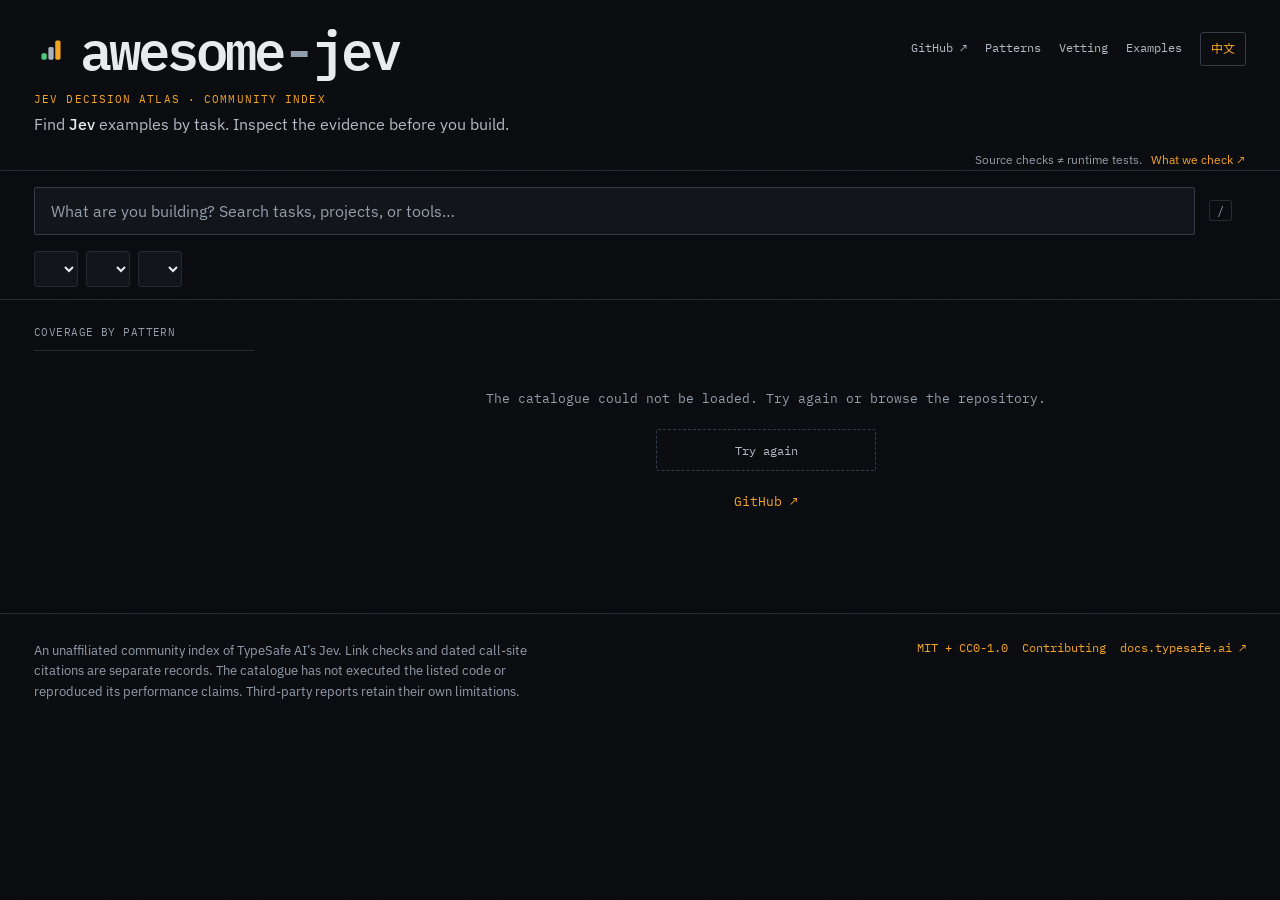
==== commit 4524c857: "Improve catalog discovery, evidence clarity, and visual identity" ====
--- a/site/index.html
+++ b/site/index.html
@@ -11,15 +11,15 @@
     <link rel="icon" href="favicon.svg" type="image/svg+xml" />
     <!-- Generated by scripts/build_docs.py; edit _stats.pitch, not these tags. -->
     <!-- meta:start -->
-    <meta name="description" content="1207 verified examples of Jev — TypeSafe AI&#x27;s System One decision model — indexed by the decision each one makes, not the blog that mentioned it. Every cited call site is re-read by CI each week. Bilingual EN/中文, JSON schema, and a cross-platform compatibility table." />
+    <meta name="description" content="1207 public resources for Jev, TypeSafe AI&#x27;s System One decision model, indexed by decision pattern. Source citations, dated link checks and scheduled call-site text checks; runtime and performance are not independently tested here. EN/中文, JSON schema and platform compatibility." />
     <meta property="og:title" content="awesome-jev" />
-    <meta property="og:description" content="1207 verified examples of Jev — TypeSafe AI&#x27;s System One decision model — indexed by the decision each one makes, not the blog that mentioned it. Every cited call site is re-read by CI each week. Bilingual EN/中文, JSON schema, and a cross-platform compatibility table." />
+    <meta property="og:description" content="1207 public resources for Jev, TypeSafe AI&#x27;s System One decision model, indexed by decision pattern. Source citations, dated link checks and scheduled call-site text checks; runtime and performance are not independently tested here. EN/中文, JSON schema and platform compatibility." />
     <meta property="og:type" content="website" />
     <meta property="og:url" content="https://kydlikebtc.github.io/awesome-jev/" />
     <meta property="og:image" content="https://kydlikebtc.github.io/awesome-jev/img/og.png" />
     <meta property="og:image:width" content="1280" />
     <meta property="og:image:height" content="640" />
-    <meta property="og:image:alt" content="A decision readout: should_you_star_this? answered 0.97. awesome-jev — 1207 verified examples of TypeSafe AI&#x27;s Jev, indexed by the decision each one makes." />
+    <meta property="og:image:alt" content="awesome-jev — 1207 public resources for TypeSafe AI&#x27;s Jev, indexed by the decision each one makes." />
     <meta name="twitter:card" content="summary_large_image" />
     <!-- meta:end -->
     <link rel="preconnect" href="https://fonts.googleapis.com" />
@@ -910,91 +910,79 @@
         }
       }
     </style>
+    <link rel="stylesheet" href="catalog.css" />
   </head>
   <body>
-    <h1 class="sr" id="a11y">
-      awesome-jev: a searchable catalogue of public Jev usage examples, grouped
-      by decision pattern
-    </h1>
-
+    <a class="skip-link" href="#catalogue-results" data-i="skip">Skip to results</a>
     <header>
       <div class="hero">
-        <div class="eyebrow">
-          <span class="dot"></span><span data-i="eyebrow"></span>
+        <div class="masthead">
+          <a class="brand" href="./" aria-label="awesome-jev home">
+            <img src="favicon.svg" width="34" height="34" alt="" />
+            <h1>awesome<span class="br">-</span>jev</h1>
+          </a>
+          <nav class="navrow" aria-label="Resources">
+            <a href="https://github.com/kydlikebtc/awesome-jev">GitHub ↗</a>
+            <a href="https://github.com/kydlikebtc/awesome-jev/blob/main/docs/patterns.md" data-i="l_pat"></a>
+            <a href="https://github.com/kydlikebtc/awesome-jev/blob/main/docs/vetting.md" data-i="l_vet"></a>
+            <a href="https://github.com/kydlikebtc/awesome-jev/blob/main/examples/README.md" data-i="l_ex"></a>
+            <button type="button" id="lang">中文</button>
+          </nav>
         </div>
-        <h1 aria-hidden="true">awesome<span class="br">-</span>jev</h1>
-        <p class="lede" data-i="lede"></p>
-
-        <div class="readout" id="readout"></div>
-
-        <nav class="navrow">
-          <a href="https://github.com/kydlikebtc/awesome-jev">GitHub ↗</a>
-          <a
-            href="https://github.com/kydlikebtc/awesome-jev/blob/main/docs/patterns.md"
-            data-i="l_pat"
-          ></a>
-          <a
-            href="https://github.com/kydlikebtc/awesome-jev/blob/main/docs/compatibility.md"
-            data-i="l_cmp"
-          ></a>
-          <a
-            href="https://github.com/kydlikebtc/awesome-jev/blob/main/docs/vetting.md"
-            data-i="l_vet"
-          ></a>
-          <a
-            href="https://github.com/kydlikebtc/awesome-jev/blob/main/examples/README.md"
-            data-i="l_ex"
-          ></a>
-          <a href="catalog.json">catalog.json</a>
-          <a href="#" id="lang">中文</a>
-        </nav>
-
-        <div class="views" role="tablist" id="views"></div>
+        <div class="intro-row">
+          <div>
+            <div class="eyebrow" data-i="eyebrow"></div>
+            <p class="lede" data-i="lede"></p>
+          </div>
+          <div class="readout" id="readout" aria-label="Catalogue statistics"></div>
+        </div>
+        <div class="header-bottom">
+          <div class="views" role="tablist" id="views" aria-label="Views"></div>
+          <p class="trust-line"><span data-i="trust_short"></span> <a href="https://github.com/kydlikebtc/awesome-jev/blob/main/docs/method.md" data-i="trust_link"></a></p>
+        </div>
       </div>
     </header>
 
-    <div class="shell" id="view-catalog">
-      <aside>
-        <div class="rail-h">
-          <span data-i="coverage"></span>
-          <span
-            class="clr"
-            id="clr"
-            role="button"
-            tabindex="0"
-            data-i="clear"
-          ></span>
+    <section id="view-catalog">
+      <div class="catalog-toolbar">
+        <div class="search-row">
+          <label for="q" class="sr" data-i="search_label"></label>
+          <input type="search" id="q" data-ip="search" autocomplete="off" spellcheck="false" />
+          <kbd class="kbd" aria-hidden="true">/</kbd>
+          <span class="hits" id="hits" role="status" aria-live="polite" aria-atomic="true"></span>
         </div>
-        <div id="rail"></div>
-      </aside>
-
-      <main>
-        <div class="bar">
-          <div class="r1">
-            <input
-              type="search"
-              id="q"
-              data-ip="search"
-              autocomplete="off"
-              spellcheck="false"
-              aria-label="Search the catalogue"
-            />
-            <span class="kbd">/</span>
+        <nav class="journeys" id="journeys" aria-label="Curated starting points"></nav>
+        <details class="filter-options" id="filter-options" open>
+          <summary data-i="filters"></summary>
+          <div class="filter-row">
             <select id="kind" aria-label="Filter by resource kind"></select>
-            <select
-              id="langf"
-              aria-label="Filter by programming language"
-            ></select>
-            <span class="hits" id="hits"></span>
+            <select id="langf" aria-label="Filter by programming language"></select>
+            <select id="sort" aria-label="Sort entries"></select>
+            <div class="r2" id="tgs"></div>
+            <button type="button" class="reset" id="reset" data-i="reset" hidden></button>
           </div>
-          <div class="r2" id="tgs"></div>
-        </div>
-        <div id="out"><p class="loading" data-i="loading"></p></div>
-      </main>
-    </div>
-
-    <section class="page" id="view-prims" hidden></section>
-    <section class="page" id="view-compat" hidden></section>
+        </details>
+      </div>
+      <div class="shell">
+        <aside>
+          <details class="pattern-disclosure" id="pattern-disclosure" open>
+            <summary data-i="coverage"></summary>
+            <div class="rail-h">
+              <span data-i="coverage"></span>
+              <button class="clr" id="clr" type="button" data-i="clear"></button>
+            </div>
+            <div id="rail"></div>
+          </details>
+        </aside>
+        <main id="catalogue-results" tabindex="-1">
+          <div class="results-heading" id="results-heading"></div>
+          <div id="out"><p class="loading" data-i="loading"></p></div>
+        </main>
+      </div>
+    </section>
+
+    <section class="page" id="view-prims" tabindex="-1" hidden></section>
+    <section class="page" id="view-compat" tabindex="-1" hidden></section>
 
     <footer>
       <div class="in">
@@ -1012,20 +1000,33 @@
       </div>
     </footer>
 
-    <script>
+    <script type="module">
+      import { SORTS, verification, evidenceUrl, isIndependentReport, compareEntries, matchesEntry } from "./catalog-core.mjs";
       const STR = {
         en: {
-          eyebrow: "System One decision model · catalogue",
-          lede: "Public examples of <b>Jev</b>, TypeSafe AI's System One decision model, indexed by the <b>decision each one makes</b> — not by the blog that mentioned it. Every row attributable; every caveat flagged.",
-          search: "Search titles, summaries, platforms, notes…",
+          eyebrow: "Jev Decision Atlas · community index",
+          lede: "Find <b>Jev</b> examples by task. Inspect the evidence before you build.",
+          search: "What are you building? Search tasks, projects, or tools…",
+          search_label: "Search the catalogue",
+          skip: "Skip to results", filters: "Filters & sort", reset: "Reset filters",
+          all: "All examples", browse: "Browse the catalogue", picks: "Editor’s pick", entry_view: "Entry details",
+          sort_curated: "Editor picks first", sort_newest: "Recently added", sort_checked: "Recently link-checked", sort_stars: "Most stars", sort_pattern: "Group by pattern",
+          language: "All languages", resource: "All resource types", source: "Open resource ↗", evidence: "View call site ↗",
+          details: "Evidence & technical details", link_ok: "Link checked", link_missing: "Link not checked", link_failed: "Link check unsuccessful",
+          code_read: "Call-site citation", code_missing: "No call-site citation", runtime: "Code not run by this catalogue", performance: "Performance not reproduced",
+          third_party: "Third-party report", review_scope: "A dated citation is not a current CI result or a runtime test.",
+          signals: "Recorded matching text", added: "Added", stars: "Repository stars", author: "Author", read_context: "Source context",
+          reason: "Why this pick", caution: "Before you use it", notes: "Editor’s note", empty_help: "Try a broader phrase or reset the filters.",
+          trust_short: "Source checks ≠ runtime tests.", trust_link: "What we check ↗", patterns_count: "patterns",
+          latest_check: "Latest successful link check", load_error: "The catalogue could not be loaded. Try again or browse the repository.", retry: "Try again",
           coverage: "Coverage by pattern",
           clear: "clear",
           loading: "Loading catalogue…",
           empty: "Nothing matches those filters.",
-          entries: "entries",
+          entries: "indexed",
           code: "with code",
           official: "official",
-          verified: "link-verified",
+          verified: "dated 2xx links",
           swept: "swept",
           l_pat: "Patterns",
           l_cmp: "Compatibility",
@@ -1035,10 +1036,10 @@
           t_code: "has code",
           t_off: "official",
           t_flag: "no caveats",
-          t_ind: "measured, not claimed",
-          shown: "shown",
+          t_ind: "third-party reports",
+          shown: "matches",
           more: "show {n} more",
-          disc: "An unaffiliated community index. A row means the link resolved and a person read it — not that the code runs, the numbers hold, or the approach suits your system. Performance figures in this space are almost all vendor-reported; rows carrying independent measurement are marked.",
+          disc: "An unaffiliated community index of TypeSafe AI’s Jev. Link checks and dated call-site citations are separate records. The catalogue has not executed the listed code or reproduced its performance claims. Third-party reports retain their own limitations.",
           v_catalog: "Catalogue",
           v_prims: "Primitives",
           v_compat: "Compatibility",
@@ -1070,17 +1071,29 @@
           c_full: "Full page with the corrections table",
         },
         zh: {
-          eyebrow: "System One 决策模型 · 目录",
-          lede: "<b>Jev</b>（TypeSafe AI 的 System One 决策模型）的公开使用例子，按<b>每个例子所做的决策</b>归类 —— 而不是按提到它的博客归类。每一行可溯源，每一处警示都标出。",
-          search: "搜索标题、摘要、平台、备注……",
+          eyebrow: "Jev Decision Atlas · 社区目录",
+          lede: "按场景发现 <b>Jev</b> 用法，沿证据判断是否适合你的项目。",
+          search: "你想实现什么？搜索场景、项目或工具……",
+          search_label: "搜索目录",
+          skip: "跳到结果", filters: "筛选与排序", reset: "重置筛选",
+          all: "全部案例", browse: "浏览目录", picks: "编辑精选", entry_view: "条目详情",
+          sort_curated: "精选优先", sort_newest: "最近加入", sort_checked: "最近链接检查", sort_stars: "最多星标", sort_pattern: "按场景分组",
+          language: "全部语言", resource: "全部资源类型", source: "打开资源 ↗", evidence: "查看调用点 ↗",
+          details: "证据与技术细节", link_ok: "链接检查成功", link_missing: "链接未检查", link_failed: "链接检查未成功",
+          code_read: "调用点记录", code_missing: "无调用点记录", runtime: "本目录未运行验证", performance: "性能未复现",
+          third_party: "第三方评测", review_scope: "带日期的引用不代表最新 CI 已通过，也不代表代码已运行。",
+          signals: "记录的匹配文本", added: "收录日期", stars: "仓库星标", author: "作者", read_context: "来源说明",
+          reason: "精选理由", caution: "使用前留意", notes: "编辑备注", empty_help: "试试更宽泛的关键词，或重置筛选条件。",
+          trust_short: "来源核查 ≠ 运行验证。", trust_link: "了解核验范围 ↗", patterns_count: "类场景",
+          latest_check: "最近成功检查日期", load_error: "目录暂时无法加载，请重试或前往 GitHub 浏览。", retry: "重试",
           coverage: "按模式的覆盖度",
           clear: "清除",
           loading: "正在加载目录……",
           empty: "没有符合这些筛选条件的条目。",
-          entries: "条目",
+          entries: "收录",
           code: "含代码",
           official: "官方",
-          verified: "链接已核实",
+          verified: "链接检查成功",
           swept: "扫描于",
           l_pat: "决策模式",
           l_cmp: "兼容性",
@@ -1090,10 +1103,10 @@
           t_code: "仅含代码",
           t_off: "仅官方",
           t_flag: "无警示",
-          t_ind: "实测而非宣称",
-          shown: "已显示",
+          t_ind: "第三方评测",
+          shown: "条匹配",
           more: "展开其余 {n} 条",
-          disc: "一个与官方无关的社区索引。收录只意味着链接可访问、并且有人读过 —— 不代表代码能跑、数字成立、或这个做法适合你的系统。这个领域流传的性能数字几乎全是厂商自报；带独立实测的条目已单独标记。",
+          disc: "TypeSafe AI Jev 的非官方社区目录。链接检查和带日期的调用点记录是不同证据；本目录尚未执行收录代码，也未复现其性能结论。第三方评测保留各自的限制。",
           v_catalog: "目录",
           v_prims: "三个原语",
           v_compat: "兼容性",
@@ -1133,7 +1146,8 @@
         KIND = {},
         FLAG = {},
         STATS = {},
-        P_ORDER = [];
+        P_ORDER = [],
+        COLLECTIONS = [];
       const labelsFrom = (list, withShort) =>
         Object.fromEntries(
           list.map((x) => [
@@ -1225,6 +1239,9 @@
       const pdesc = (k) => (PAT[k] ? PAT[k][2 + I()] : "");
       const st = {
         q: "",
+        entry: "",
+        collection: "",
+        sort: "curated",
         pattern: "",
         kind: "",
         lang: "",
@@ -1256,31 +1273,50 @@
         document
           .querySelectorAll("[data-ip]")
           .forEach((e) => (e.placeholder = S()[e.dataset.ip]));
+        document.getElementById("kind").setAttribute("aria-label", S().resource);
+        document.getElementById("langf").setAttribute("aria-label", S().language);
+        document.getElementById("sort").setAttribute("aria-label", L === "zh" ? "排序方式" : "Sort entries");
+        document.getElementById("journeys").setAttribute("aria-label", L === "zh" ? "精选入口" : "Curated starting points");
         document.getElementById("lang").textContent =
           L === "zh" ? "English" : "中文";
       }
 
       const pcount = (k) => DATA.filter((e) => e.patterns.includes(k)).length;
-      // A row counts as independently measured when it is a benchmark that is NOT
-      // just repeating the vendor's own figures. That distinction is the catalogue's
-      // whole point, so it gets a first-class filter.
-      const isIndep = (e) =>
-        e.kind === "benchmark" && !(e.flags || []).includes("vendor-reported");
+      const isIndep = isIndependentReport;
+      const collection = () => COLLECTIONS.find(c => c.id === st.collection);
+      const picks = () => (collection() ? [collection()] : COLLECTIONS).flatMap(c => c.entries);
+      const pickFor = (slug) => picks().find(p => p.slug === slug);
+      const ranks = () => new Map(picks().map((p, i) => [p.slug, i]));
+      const local = (value, key) => L === "zh" ? value[key + "_zh"] || value[key] : value[key];
+      const evidenceContext = key => ({
+        "docs-page": ["Documentation page; no repository call site is cited.", "来源为文档页，未引用仓库调用点。"],
+        "not-a-repository": ["The source is not a code repository.", "来源不是代码仓库。"],
+        "paywalled": ["The source is behind a paywall.", "来源内容受付费墙限制。"],
+        "removed-upstream": ["The integration was removed upstream; the resource documents its history.", "上游已移除该集成，资源保留其历史记录。"],
+      }[key] || [key, key])[I()];
+      let limit = 24;
 
       function chrome() {
         // Headline figures come from stats.json (scripts/_stats.py), the same
         // definitions as the README badges, rather than a recount here.
         document.getElementById("readout").innerHTML = [
           [STATS.entries, S().entries, "hot", ""],
-          [STATS.with_code, S().code, "", ""],
-          [STATS.official, S().official, "", ""],
-          [STATS.link_ok, S().verified, "ok", `${S().swept} ${STATS.last_sweep}`],
-        ]
-          .map(
-            ([v, k, c, d]) =>
-              `<div class="rd ${c}"><div class="v">${v}</div><div class="k">${k}</div>${d ? `<div class="d">${esc(d)}</div>` : ""}</div>`,
-          )
-          .join("");
+          [STATS.patterns_covered, S().patterns_count, "", ""],
+          [STATS.link_ok, S().verified, "ok", `${S().latest_check}: ${STATS.last_sweep}`],
+        ].map(([v, k, c, d]) => `<div class="rd ${c}"${d ? ` title="${esc(d)}"` : ""}><span class="v">${v}</span><span class="k">${k}</span></div>`).join("");
+
+        document.getElementById("journeys").innerHTML = [
+          `<button type="button" data-collection="" aria-pressed="${!st.collection && !st.entry}">${S().all}</button>`,
+          ...COLLECTIONS.map((c, index) => `<button type="button" data-collection="${esc(c.id)}" aria-pressed="${st.collection === c.id}"><span class="journey-n">0${index + 1}</span>${esc(local(c, "title"))}</button>`),
+        ].join("");
+        document.querySelectorAll("[data-collection]").forEach(b => b.onclick = () => {
+          resetFilters();
+          st.collection = b.dataset.collection;
+          st.sort = "curated";
+          refresh();
+        });
+        document.getElementById("sort").innerHTML = SORTS.map(key => `<option value="${key}">${S()["sort_" + key]}</option>`).join("");
+        document.getElementById("sort").value = st.sort;
 
         const max = Math.max(...P_ORDER.map(pcount), 1);
         document.getElementById("rail").innerHTML = P_ORDER.map((k, i) => {
@@ -1296,16 +1332,14 @@
           (b) =>
             (b.onclick = () => {
               st.pattern = st.pattern === b.dataset.p ? "" : b.dataset.p;
-              chrome();
-              render();
-              syncUrl();
+              refresh();
             }),
         );
         document.getElementById("clr").classList.toggle("on", !!st.pattern);
 
         const fill = (id, opts, all) => {
           const s = document.getElementById(id),
-            keep = s.value;
+            keep = id === "kind" ? st.kind : st.lang;
           s.innerHTML =
             `<option value="">${all}</option>` +
             opts
@@ -1319,7 +1353,7 @@
           Object.keys(KIND)
             .filter(kc)
             .map((k) => [k, lbl(KIND, k), kc(k)]),
-          `▸ ${S().entries}`,
+          S().resource,
         );
         const langs = [
           ...new Set(DATA.flatMap((e) => e.languages || [])),
@@ -1331,7 +1365,7 @@
             v,
             DATA.filter((e) => (e.languages || []).includes(v)).length,
           ]),
-          "▸ code",
+          S().language,
         );
 
         document.getElementById("tgs").innerHTML = [
@@ -1349,7 +1383,9 @@
           (b) =>
             (b.onclick = () => {
               st[b.dataset.t] = !st[b.dataset.t];
+              st.entry = "";
               b.setAttribute("aria-pressed", st[b.dataset.t]);
+              limit = 24;
               render();
               syncUrl();
             }),
@@ -1357,86 +1393,67 @@
       }
 
       function ok(e) {
-        if (st.pattern && !e.patterns.includes(st.pattern)) return false;
-        if (st.kind && e.kind !== st.kind) return false;
-        if (st.lang && !(e.languages || []).includes(st.lang)) return false;
-        if (st.code && !e.has_code) return false;
-        if (st.off && !e.official) return false;
-        if (st.noflag && (e.flags || []).length) return false;
-        if (st.indep && !isIndep(e)) return false;
-        if (!st.q) return true;
-        const hay = [
-          e.title,
-          e.summary,
-          e.summary_zh,
-          e.notes,
-          e.notes_zh,
-          e.slug,
-          (e.platforms || []).join(" "),
-          (e.languages || []).join(" "),
-          e.author && e.author.name,
-          e.repo_license,
-          e.url,
-        ]
-          .filter(Boolean)
-          .join(" ")
-          .toLowerCase();
-        return st.q
-          .toLowerCase()
-          .split(/\s+/)
-          .every((t) => hay.includes(t));
+        const selected = collection();
+        const slugs = selected ? new Set(selected.entries.map(x => x.slug)) : null;
+        const labels = e.patterns.map(k => (PAT[k] || []).join(" ")).join(" ");
+        return matchesEntry(e, st, slugs, labels);
       }
 
       const seenIds = new Set();
 
       function card(e) {
-        const sum = L === "zh" ? e.summary_zh || e.summary : e.summary;
-        const note = L === "zh" ? e.notes_zh || e.notes : e.notes;
-        const flags = (e.flags || [])
-          .slice()
-          .sort((a, b) => F_ORDER.indexOf(a) - F_ORDER.indexOf(b));
-        const cls = e.official ? "off" : flags.length ? "flagged" : "";
-        const strip = e.patterns.map(() => "<i></i>").join("");
-        const pills = [
-          ...(e.question_types || []).map(
-            (q) => `<span class="p q">${QGLYPH[q] || ""} ${q}</span>`,
-          ),
-          ...(e.languages || []).map((x) => `<span class="p">${esc(x)}</span>`),
-          ...(e.platforms || [])
-            .slice(0, 3)
-            .map((x) => `<span class="p">${esc(x)}</span>`),
-          ...e.patterns.map((p) => `<span class="p pt">${lbl(PAT, p)}</span>`),
-          ...flags.map((f) => `<span class="p f">${lbl(FLAG, f)}</span>`),
-        ].join("");
-        // id is the catalog slug, so any single row is directly linkable. An
-        // entry can appear under several patterns, so only its first card
-        // carries the id — duplicate ids are invalid and break the anchor.
+        const sum = local(e, "summary");
+        const note = local(e, "notes");
+        const pick = pickFor(e.slug);
+        const flags = (e.flags || []).filter(f => f !== "code-untested").slice().sort((a, b) => F_ORDER.indexOf(a) - F_ORDER.indexOf(b));
+        const v = verification(e);
+        const evidence = evidenceUrl(e);
         const first = !seenIds.has(e.slug);
         seenIds.add(e.slug);
-        return `<article class="card ${cls}"${first ? ` id="${esc(e.slug)}"` : ""}>
-    <div class="ct-row">
-      <a class="t" href="${esc(e.url)}" rel="noopener">${esc(e.title)}</a>
-      <a class="anchor" href="#${esc(e.slug)}" aria-label="Permalink to this entry" title="${esc(e.slug)}">#</a>
-      ${e.official ? '<span class="badge of">official</span>' : ""}
-      ${isIndep(e) ? '<span class="badge of">measured</span>' : ""}
-      ${e.stars != null ? `<span class="badge st">★ ${e.stars.toLocaleString()}</span>` : ""}
-      <span class="badge kd">${lbl(KIND, e.kind)}</span>
-      ${e.author ? `<span class="by">${esc(e.author.name)}</span>` : ""}
-    </div>
-    <p class="sum">${esc(sum)}</p>
-    <div class="strip" aria-hidden="true">${strip}</div>
-    <div class="pills">${pills}</div>
-    ${note ? `<p class="note">${esc(note)}</p>` : ""}
-  </article>`;
-      }
-
-      // Official first, then rows with code, then stars. Stable and identity-based,
-      // so a filter never reorders by relevance and disorients the reader.
-      const cmp = (a, b) =>
-        (b.official ? 1 : 0) - (a.official ? 1 : 0) ||
-        (b.has_code ? 1 : 0) - (a.has_code ? 1 : 0) ||
-        (b.stars || 0) - (a.stars || 0) ||
-        a.title.localeCompare(b.title);
+        const linkLabel = v.linkOk ? S().link_ok : v.linkChecked ? S().link_failed : S().link_missing;
+        const technical = [
+          ...(e.languages || []), ...(e.platforms || []), ...e.patterns.map(p => lbl(PAT, p)),
+        ].map(x => `<span class="p">${esc(x)}</span>`).join("");
+        const permalink = `?lang=${L}#${encodeURIComponent(e.slug)}`;
+        return `<article class="card ${flags.length ? "flagged" : ""}"${first ? ` id="${esc(e.slug)}"` : ""}>
+          <div class="ct-row">
+            <h3><a class="t" href="${esc(e.url)}" rel="noopener">${esc(e.title)}</a></h3>
+            ${pick ? `<span class="badge of">${S().picks}</span>` : ""}
+            ${e.official ? `<span class="badge kd">${S().official}</span>` : ""}
+            ${isIndep(e) ? `<span class="badge kd">${S().third_party}</span>` : ""}
+            <a class="anchor" href="${permalink}" aria-label="${L === "zh" ? "此条目的永久链接" : "Permalink to this entry"}">#</a>
+          </div>
+          <p class="sum">${esc(sum)}</p>
+          ${pick ? `<p class="pick-reason"><span>${S().reason}</span> ${esc(local(pick, "reason"))}</p><p class="pick-caution"><span>${S().caution}</span> ${esc(local(pick, "caution"))}</p>` : note ? `<p class="note">${esc(note)}</p>` : ""}
+          ${flags.length ? `<div class="pills risks">${flags.map(f => `<span class="p f">${esc(lbl(FLAG, f))}</span>`).join("")}</div>` : ""}
+          <div class="verification">
+            <span class="${v.linkOk ? "link-ok" : ""}">${linkLabel}${v.linkChecked ? ` <time datetime="${esc(v.linkChecked)}">${esc(v.linkChecked)}</time>` : ""}</span>
+            ${v.codeRead ? `<span>${S().code_read} <time datetime="${esc(v.codeRead)}">${esc(v.codeRead)}</time></span>` : ""}
+            ${e.has_code ? `<span>${S().runtime}</span>` : ""}
+          </div>
+          <div class="card-bottom">
+            <div class="card-actions"><a href="${esc(e.url)}">${S().source}</a>${evidence ? `<a href="${esc(evidence)}">${S().evidence}</a>` : ""}</div>
+            <span class="resource-kind">${esc(lbl(KIND, e.kind))}</span>
+          </div>
+          <details class="evidence-details">
+            <summary>${S().details}</summary>
+            <div class="evidence-content">
+              <p>${S().review_scope} ${S().performance}${L === "zh" ? "。" : "."}</p>
+              <div class="pills">${(e.question_types || []).map(q => `<span class="p q">${QGLYPH[q] || ""} ${esc(q)}</span>`).join("")}${technical}</div>
+              <dl>
+                <dt>${S().added}</dt><dd>${esc(e.first_seen || "—")}</dd>
+                ${e.stars != null ? `<dt>${S().stars}</dt><dd>${Number(e.stars).toLocaleString()}</dd>` : ""}
+                ${e.author ? `<dt>${S().author}</dt><dd>${esc(e.author.name)}</dd>` : ""}
+                <dt>${S().code_read}</dt><dd>${v.codeRead ? `${esc(e.evidence.path)} · ${esc(v.codeRead)}` : S().code_missing}</dd>
+                ${e.evidence ? `<dt>${S().signals}</dt><dd>${e.evidence.matched.map(x => `<code>${esc(x)}</code>`).join(" ")}</dd>` : ""}
+                ${e.evidence_none ? `<dt>${S().read_context}</dt><dd>${esc(evidenceContext(e.evidence_none))}</dd>` : ""}
+              </dl>
+              ${pick && note ? `<p><b>${S().notes}</b> ${esc(note)}</p>` : ""}
+              <a href="${REPO}/blob/main/docs/method.md">${S().trust_link}</a>
+            </div>
+          </details>
+        </article>`;
+      }
 
       // Cards rendered per group before a "show the rest" button. An entry
       // appears once per pattern it carries, so the unfiltered view was
@@ -1447,92 +1464,111 @@
 
       function render() {
         seenIds.clear();
-        const hits = DATA.filter(ok),
-          out = document.getElementById("out");
-        document.getElementById("hits").innerHTML =
-          `<b>${hits.length}</b> / ${DATA.length} ${S().shown}`;
+        document.querySelectorAll("[data-collection]").forEach(b => {
+          b.setAttribute("aria-pressed", b.dataset.collection ? st.collection === b.dataset.collection : !st.collection && !st.entry);
+        });
+        const hits = DATA.filter(ok);
+        const selected = collection();
+        const out = document.getElementById("out");
+        document.getElementById("hits").innerHTML = `<b>${hits.length}</b> / ${DATA.length} ${S().shown}`;
+        document.getElementById("results-heading").innerHTML = `<h2>${esc(st.entry ? S().entry_view : selected ? local(selected, "title") : st.pattern ? lbl(PAT, st.pattern) : S().browse)}</h2>${selected || st.pattern ? `<p>${esc(selected ? local(selected, "description") : pdesc(st.pattern))}</p>` : ""}`;
+        const active = Boolean(st.entry || st.q || st.pattern || st.kind || st.lang || st.collection || st.code || st.off || st.noflag || st.indep);
+        document.getElementById("reset").hidden = !active;
         if (!hits.length) {
-          out.innerHTML = `<p class="empty">${S().empty}</p>`;
+          out.innerHTML = `<div class="empty"><p>${S().empty}</p><p>${S().empty_help}</p><button class="more" id="empty-reset">${S().reset}</button></div>`;
+          document.getElementById("empty-reset").onclick = () => { resetFilters(); refresh(); };
           return;
         }
-        // A chosen pattern is already a narrowed view; show it whole.
-        if (st.pattern) {
-          out.innerHTML = hits.sort(cmp).map(card).join("");
+        const cmp = compareEntries(st.sort, ranks());
+        if (st.sort !== "pattern" || st.pattern) {
+          const rows = hits.sort(cmp);
+          out.innerHTML = rows.slice(0, limit).map(card).join("") + (rows.length > limit ? `<button class="more" id="load-more">${S().more.replace("{n}", Math.min(24, rows.length - limit))}</button>` : "");
+          const more = document.getElementById("load-more");
+          if (more) more.onclick = () => {
+            const next = rows[limit]?.slug;
+            limit += 24;
+            render();
+            if (next) document.getElementById(next)?.querySelector("h3 a")?.focus({preventScroll: true});
+          };
           return;
         }
-        out.innerHTML = P_ORDER.map((p) => {
-          const rows = hits.filter((e) => e.patterns.includes(p));
+        out.innerHTML = P_ORDER.map(p => {
+          const rows = hits.filter(e => e.patterns.includes(p)).sort(cmp);
           if (!rows.length) return "";
-          rows.sort(cmp);
           const open = expanded.has(p) || rows.length <= GROUP_CAP;
-          const shown = open ? rows : rows.slice(0, GROUP_CAP);
-          const more = open
-            ? ""
-            : `<button class="more" data-more="${p}">${S().more.replace(
-                "{n}",
-                rows.length - GROUP_CAP,
-              )}</button>`;
-          return `<div class="gh"><h2>${lbl(PAT, p)}</h2><span class="n">${rows.length}</span></div>
-      <p class="gd">${pdesc(p)}</p>${shown.map(card).join("")}${more}`;
+          return `<div class="gh"><h2>${esc(lbl(PAT, p))}</h2><span class="n">${rows.length}</span></div><p class="gd">${esc(pdesc(p))}</p>${(open ? rows : rows.slice(0, GROUP_CAP)).map(card).join("")}${open ? "" : `<button class="more" data-more="${p}">${S().more.replace("{n}", rows.length - GROUP_CAP)}</button>`}`;
         }).join("");
-
-        document.querySelectorAll(".more[data-more]").forEach((b) => {
-          b.onclick = () => {
-            expanded.add(b.dataset.more);
-            render();
-          };
-        });
-      }
-
-      document.getElementById("q").oninput = (e) => {
+        document.querySelectorAll(".more[data-more]").forEach(b => b.onclick = () => { expanded.add(b.dataset.more); render(); });
+      }
+
+      function resetFilters() {
+        for (const key of ["q", "entry", "pattern", "kind", "lang", "collection"]) st[key] = "";
+        for (const key of ["code", "off", "noflag", "indep"]) st[key] = false;
+        document.getElementById("q").value = "";
+      }
+      function refresh() {
+        st.entry = "";
+        const active = document.activeElement;
+        const focusCollection = active?.dataset.collection;
+        const focusPattern = active?.dataset.p;
+        const focusId = active?.id;
+        limit = 24;
+        chrome();
+        render();
+        syncUrl();
+        const controls = [...document.querySelectorAll("[data-collection], [data-p]")];
+        const replacement = focusCollection !== undefined
+          ? controls.find(el => el.dataset.collection === focusCollection)
+          : focusPattern !== undefined ? controls.find(el => el.dataset.p === focusPattern)
+          : ["empty-reset", "reset", "clr"].includes(focusId) ? document.getElementById("q") : null;
+        replacement?.focus({preventScroll: true});
+      }
+      document.getElementById("q").oninput = e => {
+        st.entry = "";
         st.q = e.target.value;
+        limit = 24;
         render();
         syncUrl();
       };
-      document.getElementById("kind").onchange = (e) => {
-        st.kind = e.target.value;
-        render();
-        syncUrl();
-      };
-      document.getElementById("langf").onchange = (e) => {
-        st.lang = e.target.value;
-        render();
-        syncUrl();
-      };
-      const clr = document.getElementById("clr");
-      clr.onclick = () => {
-        st.pattern = "";
-        chrome();
-        render();
-        syncUrl();
-      };
-      clr.onkeydown = (e) => {
-        if (e.key === "Enter" || e.key === " ") {
-          e.preventDefault();
-          clr.click();
-        }
-      };
-      document.getElementById("lang").onclick = (e) => {
-        e.preventDefault();
+      for (const [id, key] of [["kind", "kind"], ["langf", "lang"], ["sort", "sort"]]) {
+        document.getElementById(id).onchange = e => { st.entry = ""; st[key] = e.target.value; limit = 24; render(); syncUrl(); };
+      }
+      document.getElementById("clr").onclick = () => { st.pattern = ""; refresh(); };
+      document.getElementById("reset").onclick = () => { resetFilters(); refresh(); };
+      document.getElementById("lang").onclick = () => {
         L = L === "en" ? "zh" : "en";
-        try {
-          localStorage.setItem("aj-lang", L);
-        } catch (_) {}
+        try { localStorage.setItem("aj-lang", L); } catch (_) {}
         i18n();
         chrome();
         render();
+        viewTabs();
+        if (VIEW === "prims") renderPrims();
+        if (VIEW === "compat") renderCompat();
+        syncUrl({ keepHash: Boolean(st.entry) });
       };
-      addEventListener("keydown", (e) => {
-        if (e.key === "/" && document.activeElement.tagName !== "INPUT") {
+      addEventListener("keydown", e => {
+        const tag = document.activeElement.tagName;
+        if (e.key === "/" && !["INPUT", "TEXTAREA", "SELECT"].includes(tag) && !document.activeElement.isContentEditable) {
           e.preventDefault();
+          if (VIEW !== "catalog") setView("catalog");
           document.getElementById("q").focus();
         }
         if (e.key === "Escape" && document.activeElement.id === "q") {
           document.getElementById("q").value = "";
+          st.entry = "";
           st.q = "";
+          limit = 24;
           render();
+          syncUrl();
         }
       });
+      const narrow = matchMedia("(max-width: 1079px)");
+      const responsiveControls = () => {
+        document.getElementById("pattern-disclosure").open = !narrow.matches;
+        document.getElementById("filter-options").open = !narrow.matches;
+      };
+      responsiveControls();
+      narrow.addEventListener("change", responsiveControls);
 
       // Stored preference wins, otherwise the browser's language. Parenthesised
       // deliberately: `||` binds tighter than `?:`, so a stored "en" would otherwise
@@ -1555,6 +1591,12 @@
       // ─── views ────────────────────────────────────────────────
       let VIEW = "catalog";
       let COMPAT = null;
+      document.querySelector(".skip-link").onclick = e => {
+        e.preventDefault();
+        const target = document.getElementById(VIEW === "catalog" ? "catalogue-results" : "view-" + VIEW);
+        target.focus({preventScroll: true});
+        target.scrollIntoView({block: "start"});
+      };
 
       function viewTabs() {
         const tabs = [
@@ -1565,20 +1607,42 @@
         document.getElementById("views").innerHTML = tabs
           .map(
             ([k, str]) =>
-              `<button class="vt" role="tab" data-v="${k}" aria-selected="${VIEW === k}">${S()[str]}</button>`,
+              `<button class="vt" role="tab" id="tab-${k}" data-v="${k}" aria-controls="view-${k}" tabindex="${VIEW === k ? 0 : -1}" aria-selected="${VIEW === k}">${S()[str]}</button>`,
           )
           .join("");
         document
           .querySelectorAll(".vt[data-v]")
-          .forEach((b) => (b.onclick = () => setView(b.dataset.v)));
+          .forEach((b) => (b.onclick = () => {
+            const view = b.dataset.v;
+            setView(view);
+            document.getElementById("tab-" + view).focus({preventScroll: true});
+          }));
+        document.getElementById("views").onkeydown = e => {
+          const keys = ["catalog", "prims", "compat"];
+          const current = keys.indexOf(VIEW);
+          let next;
+          if (e.key === "ArrowRight") next = (current + 1) % keys.length;
+          if (e.key === "ArrowLeft") next = (current + keys.length - 1) % keys.length;
+          if (e.key === "Home") next = 0;
+          if (e.key === "End") next = keys.length - 1;
+          if (next === undefined) return;
+          e.preventDefault();
+          setView(keys[next]);
+          document.getElementById("tab-" + keys[next]).focus();
+        };
       }
 
       function setView(name, { push = true } = {}) {
+        if (push) st.entry = "";
         VIEW = name;
         for (const k of ["catalog", "prims", "compat"]) {
-          document.getElementById("view-" + k).hidden = k !== name;
+          const panel = document.getElementById("view-" + k);
+          panel.hidden = k !== name;
+          panel.setAttribute("role", "tabpanel");
+          panel.setAttribute("aria-labelledby", "tab-" + k);
         }
         viewTabs();
+        if (name === "catalog") render();
         if (name === "prims") renderPrims();
         if (name === "compat") renderCompat();
         if (push) syncUrl();
@@ -1682,26 +1746,32 @@
       }
 
       // ─── URL state, so any view and filter is shareable ───────
-      function syncUrl() {
+      function syncUrl({ keepHash = false } = {}) {
         const q = new URLSearchParams();
         if (VIEW !== "catalog") q.set("view", VIEW);
+        if (st.collection) q.set("collection", st.collection);
+        if (st.sort !== "curated") q.set("sort", st.sort);
         if (st.pattern) q.set("p", st.pattern);
         if (st.kind) q.set("k", st.kind);
         if (st.lang) q.set("lang_f", st.lang);
         if (st.q) q.set("q", st.q);
         for (const t of ["code", "off", "indep", "noflag"])
           if (st[t]) q.set(t, "1");
-        if (localStorage.getItem("aj-lang")) q.set("lang", L);
-        // Keep the hash: it is an entry permalink, and dropping it silently
-        // breaks every link someone copied out of the page.
+        q.set("lang", L);
+        // Only retain a hash while following its permalink. A later filter or
+        // view selection is new intent and must not restore the old entry.
         const url =
           (q.toString() ? "?" + q.toString() : location.pathname) +
-          location.hash;
+          (keepHash ? location.hash : "");
         history.replaceState(null, "", url);
       }
 
       function readUrl() {
+        st.entry = "";
         const q = new URLSearchParams(location.search);
+        if (STR[q.get("lang")]) L = q.get("lang");
+        st.collection = COLLECTIONS.some(c => c.id === q.get("collection")) ? q.get("collection") : "";
+        st.sort = SORTS.includes(q.get("sort")) ? q.get("sort") : "curated";
         st.pattern = q.get("p") || "";
         st.kind = q.get("k") || "";
         st.lang = q.get("lang_f") || "";
@@ -1733,8 +1803,10 @@
         getJson("patterns.json"),
         getJson("taxonomy.json"),
         getJson("stats.json"),
+        getJson("collections.json"),
       ])
-        .then(([d, patterns, taxonomy, stats]) => {
+        .then(([d, patterns, taxonomy, stats, collections]) => {
+          COLLECTIONS = collections.collections;
           STATS = stats;
           PAT = labelsFrom(patterns.patterns, true);
           P_ORDER = patterns.patterns.map((x) => x.key);
@@ -1746,19 +1818,38 @@
           chrome();
           render();
           setView(VIEW, { push: false });
-          syncUrl();
+          syncUrl({ keepHash: true });
+          revealEntry();
           // scripts/render_images.py screenshots this page at deploy and will
           // not publish a render that never reached this line.
           return document.fonts.ready.then(() => {
             document.documentElement.dataset.ready = "1";
           });
         })
-        .catch((err) => {
+        .catch(() => {
           i18n();
-          document.getElementById("out").innerHTML =
-            `<p class="empty">Could not load the catalogue data (${err.message}). ` +
-            "The Pages build assembles them — locally, run <code>python3 scripts/assemble_site.py</code>, then serve site/ with <code>python3 -m http.server</code>.</p>";
+          document.getElementById("out").innerHTML = `<div class="empty"><p>${S().load_error}</p><button id="retry" class="more">${S().retry}</button><a href="${REPO}">GitHub ↗</a></div>`;
+          document.getElementById("retry").onclick = () => location.reload();
         });
+
+      // Reveal permalinks even when a target would be below a render cap or
+      // hidden by a saved filter. A citation must always land on its entry.
+      function revealEntry() {
+        let slug;
+        try { slug = decodeURIComponent(location.hash.slice(1)); } catch (_) { return; }
+        const entry = DATA.find(e => e.slug === slug);
+        if (!entry) return;
+        resetFilters();
+        st.entry = slug;
+        setView("catalog", {push: false});
+        limit = 24;
+        chrome();
+        render();
+        syncUrl({ keepHash: true });
+        requestAnimationFrame(() => document.getElementById(slug)?.scrollIntoView({block: "start"}));
+      }
+      addEventListener("hashchange", revealEntry);
+      addEventListener("popstate", () => { readUrl(); document.getElementById("q").value = st.q; i18n(); chrome(); render(); setView(VIEW, {push: false}); revealEntry(); });
     </script>
   </body>
 </html>
--- a/site/catalog.css
+++ b/site/catalog.css
@@ -0,0 +1,157 @@
+/* Catalogue refinements: keep the existing atlas palette and compact the path
+   from task to evidence. Primitive and compatibility views retain their layout. */
+:root {
+  --fg-2: #b3bbc6;
+  --fg-3: #939eac;
+  --alert: #ff9287;
+}
+body { font-size: 16px; background-image: none; }
+body::before { opacity: .15; }
+a, button, summary, select { -webkit-tap-highlight-color: transparent; }
+a:focus-visible, button:focus-visible, summary:focus-visible, select:focus-visible,
+input[type="search"]:focus-visible { outline: 2px solid var(--amber); outline-offset: 4px; }
+button { touch-action: manipulation; }
+button:active { transform: translateY(1px); }
+.skip-link { position: fixed; top: -80px; left: 16px; z-index: 100; background: var(--amber); color: var(--ink); padding: 10px 18px; }
+.skip-link:focus { top: 12px; }
+header { padding: 20px var(--gut) 0; }
+header::after { background: none; }
+.masthead { display: flex; align-items: center; justify-content: space-between; gap: 20px; }
+.brand { display: inline-flex; align-items: center; gap: 12px; color: var(--fg); }
+.brand:hover { text-decoration: none; }
+.brand img { flex: 0 0 auto; }
+h1 { font-size: clamp(32px, 4.4vw, 54px); line-height: 1.08; margin: 0; }
+.navrow { margin: 0; gap: 18px; font-size: 12px; align-items: center; }
+#lang { border: 1px solid var(--rule-2); padding: 6px 10px; background: transparent; font: inherit; cursor: pointer; border-radius: 3px; }
+.intro-row { display: flex; justify-content: space-between; align-items: center; gap: 24px; margin-top: 12px; }
+.eyebrow { font-size: 11px; letter-spacing: .1em; margin: 0 0 4px; color: var(--amber); }
+.lede { font-size: 16px; margin: 0; max-width: 66ch; }
+.readout { display: flex; margin: 0; border: 0; background: none; flex: 0 0 auto; gap: 22px; }
+.rd { background: none; padding: 0; display: flex; flex-direction: column; gap: 5px; }
+.rd .v { font-size: 21px; }
+.rd .k { font-size: 11px; letter-spacing: 0; margin: 0; text-transform: none; }
+.header-bottom { display: flex; align-items: center; justify-content: space-between; gap: 16px; margin-top: 12px; }
+.views { margin: 0; border: 0; gap: 22px; background: none; }
+.vt { background: none; padding: 9px 0 10px; border-bottom: 2px solid transparent; letter-spacing: 0; color: var(--fg-2); }
+.vt[aria-selected="true"] { background: none; color: var(--amber); border-color: var(--amber); }
+.trust-line { margin: 0; color: var(--fg-3); font-size: 12px; }
+.trust-line a { margin-left: 6px; }
+.catalog-toolbar { max-width: 1340px; margin: 0 auto; padding: 16px var(--gut) 12px; position: sticky; top: 0; z-index: 20; background: rgba(11,13,16,.98); border-bottom: 1px solid var(--rule); }
+.search-row { display: flex; align-items: center; gap: 14px; }
+input[type="search"] { font: 16px var(--sans); padding: 13px 16px; min-height: 48px; border-color: var(--rule-2); }
+.kbd { font-size: 12px; padding: 2px 7px; }
+.hits { font-size: 12px; margin: 0; }
+.journeys { display: flex; flex-wrap: wrap; gap: 9px 20px; margin-top: 8px; }
+.journeys button { display: flex; align-items: center; gap: 8px; padding: 5px 0; border: 0; border-bottom: 1px solid transparent; color: var(--fg-2); background: transparent; font: 13px var(--sans); cursor: pointer; }
+.journeys button[aria-pressed="true"] { color: var(--amber); border-color: var(--amber); }
+.journey-n { font: 10px var(--mono); color: var(--fg-3); }
+.filter-row { display: flex; gap: 8px; flex-wrap: wrap; align-items: center; margin-top: 8px; }
+.filter-options > summary, .pattern-disclosure > summary { cursor: pointer; color: var(--fg-2); font-size: 13px; padding: 8px 0; }
+.filter-options > summary { display: none; }
+select { font-size: 12px; min-height: 36px; max-width: 220px; border-radius: 3px; }
+.r2 { margin: 0; gap: 6px; }
+.tg { font: 12px var(--sans); min-height: 32px; padding: 4px 8px; color: var(--fg-2); }
+.tg.warn[aria-pressed="true"] { color: var(--ink); }
+.reset { border: 0; color: var(--amber); background: none; font: 12px var(--sans); cursor: pointer; min-height: 32px; padding: 4px 0; }
+.shell { align-items: start; gap: 32px; }
+aside { padding-top: 23px; }
+.pattern-disclosure > summary { display: none; }
+.rail-h { font-size: 11px; letter-spacing: .04em; }
+.rail-h .clr { font-size: 12px; background: none; border: 0; }
+.pbar { padding: 9px 0; font-size: 13px; gap: 7px; }
+.pbar .ct { font-size: 12px; }
+.pbar .track { height: 3px; }
+main { padding-top: 19px; }
+.results-heading { margin-bottom: 16px; }
+.results-heading h2 { margin: 0; font-size: 19px; font-weight: 500; }
+.results-heading p { margin: 3px 0 0; font-size: 13px; color: var(--fg-3); max-width: 80ch; }
+.card { margin-bottom: 14px; padding: 18px 20px 0; border-left-width: 2px; border-radius: 3px; }
+.card:hover { transform: none; }
+.ct-row { gap: 8px; margin-bottom: 8px; }
+.ct-row h3 { margin: 0; line-height: 1.5; font-weight: 500; max-width: 100%; overflow-wrap: anywhere; }
+.ct-row .t { font-size: 16px; }
+.badge { font: 11px var(--sans); letter-spacing: 0; text-transform: none; }
+.anchor { opacity: 1; margin-left: auto; padding: 0 5px; }
+.sum { font-size: 15px; line-height: 1.65; max-width: 80ch; margin-bottom: 10px; overflow-wrap: anywhere; }
+.note { font-size: 14px; border: 0; padding: 0; margin: 8px 0 12px; }
+.pick-reason, .pick-caution { color: var(--fg-2); font-size: 13px; margin: 5px 0; line-height: 1.6; max-width: 85ch; }
+.pick-reason > span, .pick-caution > span { color: var(--fg-3); margin-right: 6px; }
+.pick-reason > span { color: var(--amber); }
+.risks { margin: 12px 0 8px; }
+.p { font-size: 12px; line-height: 1.5; overflow-wrap: anywhere; }
+.p.f { color: var(--alert); border-color: #753e3a; }
+.verification { display: flex; flex-wrap: wrap; gap: 5px 16px; color: var(--fg-3); font-size: 12px; margin: 14px 0 10px; }
+.verification time { font: 11px var(--mono); margin-left: 4px; }
+.verification .link-ok { color: var(--signal); }
+.card-bottom { display: flex; justify-content: space-between; gap: 12px; align-items: center; margin-bottom: 12px; }
+.card-actions { display: flex; gap: 20px; flex-wrap: wrap; font-size: 13px; }
+.card-actions a + a { color: var(--fg-2); }
+.resource-kind { color: var(--fg-3); font-size: 12px; }
+.evidence-details { margin: 0 -20px; border-top: 1px solid var(--rule); }
+.evidence-details summary { cursor: pointer; font-size: 12px; color: var(--fg-3); padding: 8px 20px; }
+.evidence-details[open] summary { color: var(--fg); }
+.evidence-content { padding: 0 20px 16px; font-size: 13px; color: var(--fg-2); overflow-wrap: anywhere; }
+.evidence-content p { margin: 4px 0 12px; }
+.evidence-content dl { display: grid; grid-template-columns: max-content minmax(0,1fr); gap: 8px 14px; }
+.evidence-content dt { color: var(--fg-3); }
+.evidence-content dd { margin: 0; min-width: 0; }
+.evidence-content code { font: 11px var(--mono); background: var(--ink); padding: 2px 4px; display: inline-block; }
+.card:target { scroll-margin-top: 230px; }
+.more { min-height: 42px; color: var(--fg-2); }
+.empty { padding: 40px 20px; }
+.empty .more { max-width: 220px; margin: 20px auto; }
+.page, .shell { min-width: 0; }
+@media (min-width: 1080px) {
+  .shell { grid-template-columns: 220px minmax(0,1fr); }
+  aside { top: 210px; max-height: calc(100dvh - 220px); }
+}
+@media (max-width: 1079px) {
+  .masthead { flex-wrap: wrap; gap: 12px; }
+  .intro-row { flex-wrap: wrap; gap: 15px; }
+  .readout { gap: 24px; }
+  .rd { flex-direction: row; align-items: baseline; gap: 6px; }
+  .rd .v { font-size: 17px; }
+  .header-bottom { flex-wrap: wrap; gap: 10px; }
+  .trust-line { padding-bottom: 9px; }
+  .catalog-toolbar { position: relative; padding-top: 16px; }
+  .filter-options > summary { display: list-item; margin-top: 8px; }
+  .pattern-disclosure > summary { display: list-item; }
+  .rail-h { padding-top: 10px; }
+  #rail { display: grid; grid-template-columns: repeat(2,minmax(0,1fr)); gap: 0 24px; }
+  .shell { gap: 0; }
+  aside { padding-top: 8px; border-bottom: 1px solid var(--rule); }
+  main { padding-top: 15px; }
+  .card:target { scroll-margin-top: 16px; }
+}
+@media (max-width: 600px) {
+  header { padding-top: 20px; }
+  h1 { font-size: 34px; }
+  .brand img { width: 27px; height: 27px; }
+  .navrow { gap: 14px; font-size: 12px; }
+  .intro-row { margin-top: 17px; }
+  .lede { font-size: 15px; }
+  .eyebrow { font-size: 10px; }
+  .readout { gap: 10px 20px; flex-wrap: wrap; }
+  .rd .k { font-size: 11px; }
+  .header-bottom { margin-top: 13px; }
+  .search-row { flex-wrap: wrap; gap: 8px; }
+  input[type="search"] { flex-basis: 100%; font-size: 16px; padding: 12px; }
+  .kbd { display: none; }
+  .hits { font-size: 11px; }
+  .journeys { gap: 4px 16px; margin-top: 9px; }
+  .journeys button { font-size: 13px; min-height: 36px; }
+  .journey-n { display: none; }
+  select { flex: 1 1 140px; max-width: 100%; min-width: 0; min-height: 42px; }
+  .tg { min-height: 40px; }
+  .card { padding: 16px 15px 0; }
+  .ct-row .t { font-size: 15px; }
+  .sum { font-size: 15px; }
+  .card-bottom { align-items: flex-start; }
+  .card-actions { gap: 12px; }
+  .evidence-details { margin: 0 -15px; }
+  .evidence-details summary { padding: 10px 15px; }
+  .evidence-content { padding: 0 15px 14px; }
+  .evidence-content dl { grid-template-columns: 1fr; gap: 2px; }
+  .evidence-content dd { margin-bottom: 8px; }
+  .pgrid { grid-template-columns: minmax(0,1fr); }
+}
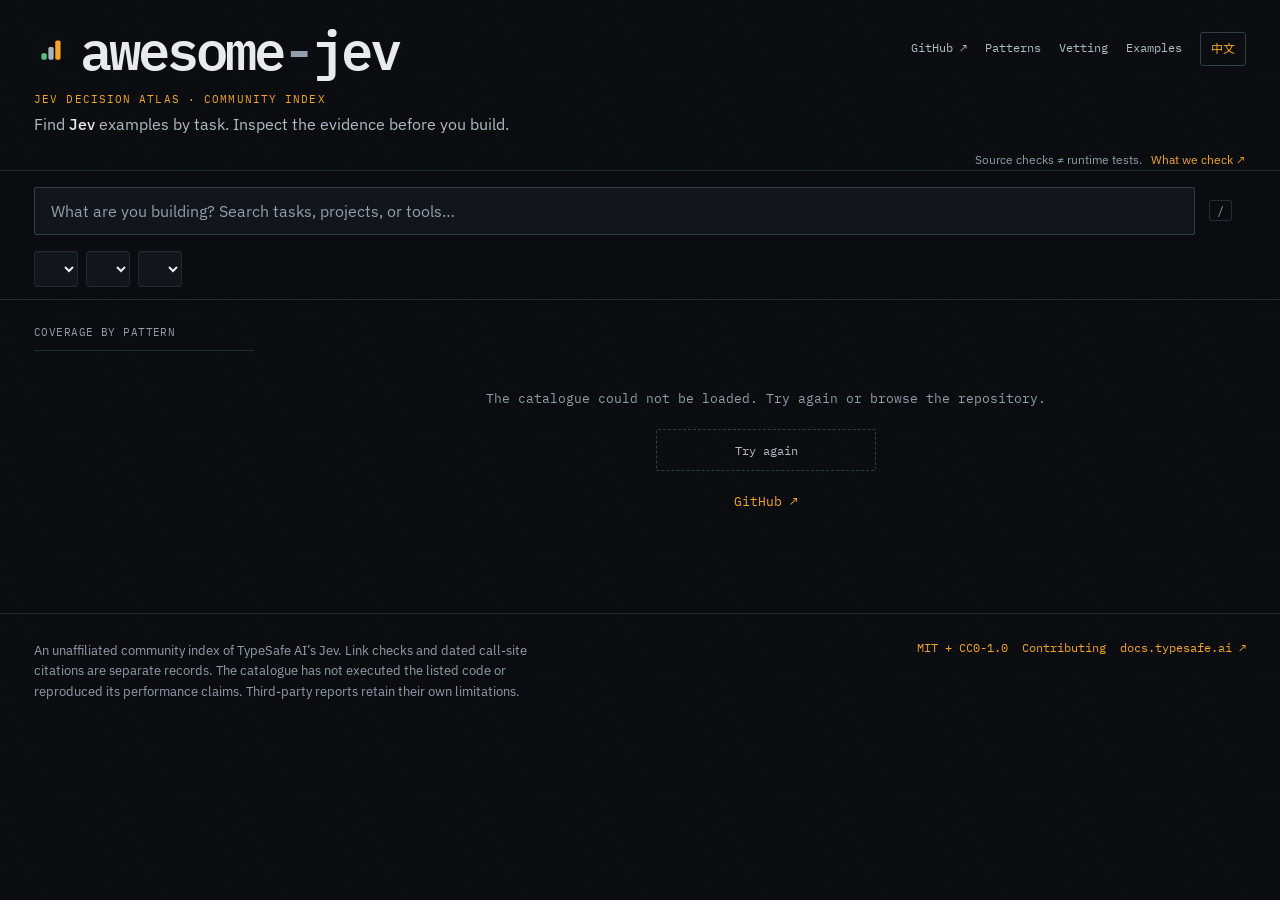
==== commit f199ac1a: "Add XavierJev: a local, logprob-read Jev-style gate (alternative, not-jev) Submitted by the project'" ====
--- a/site/index.html
+++ b/site/index.html
@@ -11,15 +11,15 @@
     <link rel="icon" href="favicon.svg" type="image/svg+xml" />
     <!-- Generated by scripts/build_docs.py; edit _stats.pitch, not these tags. -->
     <!-- meta:start -->
-    <meta name="description" content="1207 public resources for Jev, TypeSafe AI&#x27;s System One decision model, indexed by decision pattern. Source citations, dated link checks and scheduled call-site text checks; runtime and performance are not independently tested here. EN/中文, JSON schema and platform compatibility." />
+    <meta name="description" content="1208 public resources for Jev, TypeSafe AI&#x27;s System One decision model, indexed by decision pattern. Source citations, dated link checks and scheduled call-site text checks; runtime and performance are not independently tested here. EN/中文, JSON schema and platform compatibility." />
     <meta property="og:title" content="awesome-jev" />
-    <meta property="og:description" content="1207 public resources for Jev, TypeSafe AI&#x27;s System One decision model, indexed by decision pattern. Source citations, dated link checks and scheduled call-site text checks; runtime and performance are not independently tested here. EN/中文, JSON schema and platform compatibility." />
+    <meta property="og:description" content="1208 public resources for Jev, TypeSafe AI&#x27;s System One decision model, indexed by decision pattern. Source citations, dated link checks and scheduled call-site text checks; runtime and performance are not independently tested here. EN/中文, JSON schema and platform compatibility." />
     <meta property="og:type" content="website" />
     <meta property="og:url" content="https://kydlikebtc.github.io/awesome-jev/" />
     <meta property="og:image" content="https://kydlikebtc.github.io/awesome-jev/img/og.png" />
     <meta property="og:image:width" content="1280" />
     <meta property="og:image:height" content="640" />
-    <meta property="og:image:alt" content="awesome-jev — 1207 public resources for TypeSafe AI&#x27;s Jev, indexed by the decision each one makes." />
+    <meta property="og:image:alt" content="awesome-jev — 1208 public resources for TypeSafe AI&#x27;s Jev, indexed by the decision each one makes." />
     <meta name="twitter:card" content="summary_large_image" />
     <!-- meta:end -->
     <link rel="preconnect" href="https://fonts.googleapis.com" />
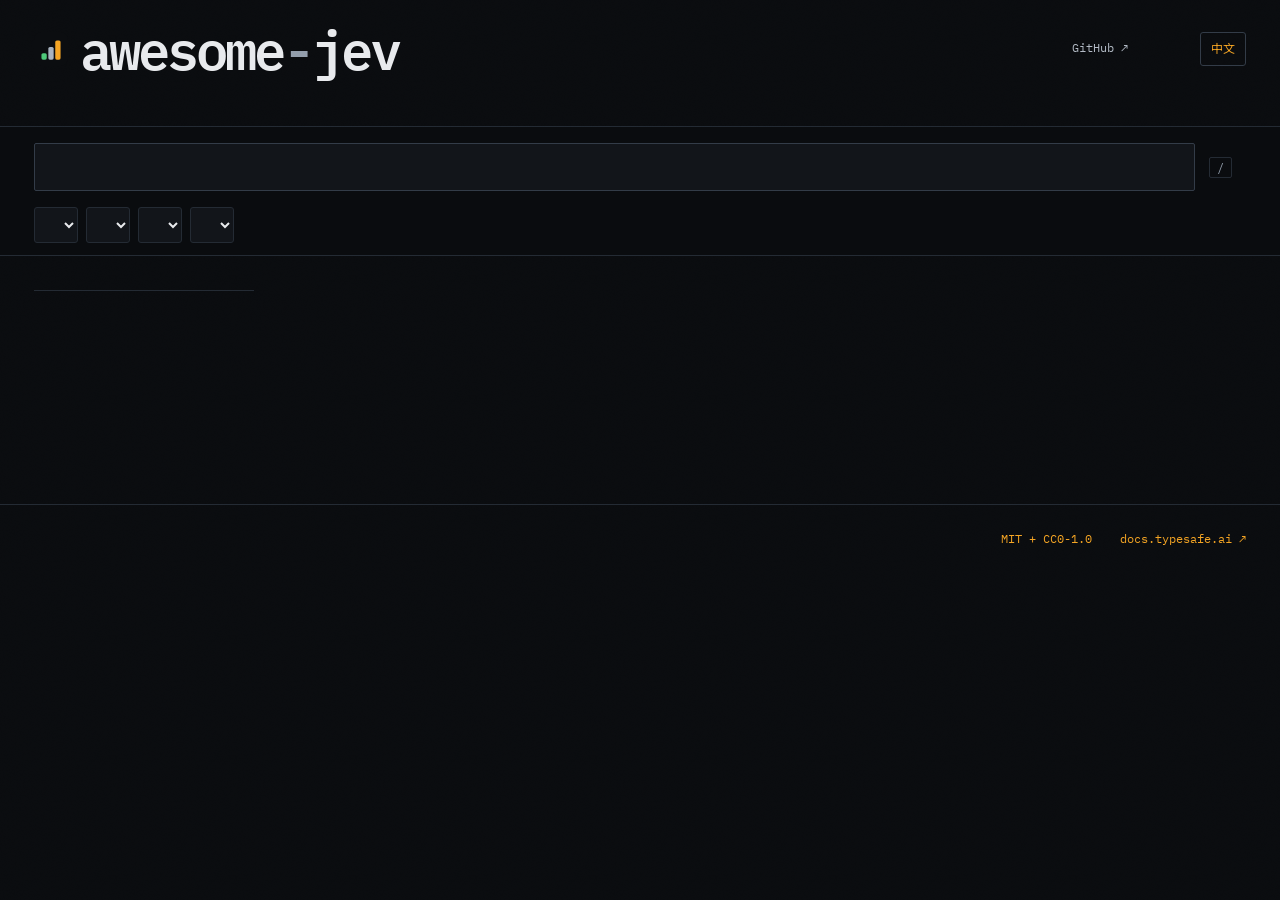
==== commit 3460179a: "Merge fc76f3b41e5b1ab0cfba1a48ecc4e931d8648ecd into ac4d1eda7dd00cdc4bfbaa4f3dbf525438fd15d0" ====
--- a/site/index.html
+++ b/site/index.html
@@ -9,18 +9,11 @@
     <meta name="color-scheme" content="dark" />
     <meta name="theme-color" content="#0b0d10" />
     <link rel="icon" href="favicon.svg" type="image/svg+xml" />
-    <!-- Generated by scripts/build_docs.py; edit _stats.pitch, not these tags. -->
+    <!-- Link-preview tags (description, og:*, twitter:card) are written between
+         these markers at deploy by scripts/assemble_site.py, from _stats.pitch_public.
+         Git keeps only the placeholder, so no catalogue number is committed here. -->
     <!-- meta:start -->
-    <meta name="description" content="1208 public resources for Jev, TypeSafe AI&#x27;s System One decision model, indexed by decision pattern. Source citations, dated link checks and scheduled call-site text checks; runtime and performance are not independently tested here. EN/中文, JSON schema and platform compatibility." />
-    <meta property="og:title" content="awesome-jev" />
-    <meta property="og:description" content="1208 public resources for Jev, TypeSafe AI&#x27;s System One decision model, indexed by decision pattern. Source citations, dated link checks and scheduled call-site text checks; runtime and performance are not independently tested here. EN/中文, JSON schema and platform compatibility." />
-    <meta property="og:type" content="website" />
-    <meta property="og:url" content="https://kydlikebtc.github.io/awesome-jev/" />
-    <meta property="og:image" content="https://kydlikebtc.github.io/awesome-jev/img/og.png" />
-    <meta property="og:image:width" content="1280" />
-    <meta property="og:image:height" content="640" />
-    <meta property="og:image:alt" content="awesome-jev — 1208 public resources for TypeSafe AI&#x27;s Jev, indexed by the decision each one makes." />
-    <meta name="twitter:card" content="summary_large_image" />
+    <!-- written at deploy by scripts/assemble_site.py, see pages.yml -->
     <!-- meta:end -->
     <link rel="preconnect" href="https://fonts.googleapis.com" />
     <link rel="preconnect" href="https://fonts.gstatic.com" crossorigin />
@@ -489,13 +482,17 @@
         gap: 11px;
         flex-wrap: wrap;
       }
-      .gh h2 {
+      .gh h2,
+      .gh h3 {
         font-family: var(--mono);
         font-size: 17px;
         font-weight: 600;
         letter-spacing: -0.02em;
         margin: 0;
         color: var(--fg);
+      }
+      .gh h3 {
+        font-size: 15px;
       }
       .gh .n {
         font: 11.5px var(--mono);
@@ -845,6 +842,69 @@
       .pcard dd b {
         color: var(--fg);
         font-weight: 500;
+      }
+
+      /* the primitive picker (picker.json) */
+      .picker {
+        margin: 0 0 12px;
+        padding-left: 1.6em;
+      }
+      .picker li {
+        margin: 0 0 14px;
+      }
+      .picker .pq {
+        margin: 0 0 6px;
+        color: var(--fg);
+      }
+      .pa {
+        display: flex;
+        gap: 10px;
+        align-items: baseline;
+        font-size: 13px;
+        color: var(--fg-2);
+      }
+      .pa.last {
+        margin: 0 0 12px 1.6em;
+      }
+      .pa .yn {
+        font-family: var(--mono);
+        font-size: 10.5px;
+        letter-spacing: 0.1em;
+        text-transform: uppercase;
+        color: var(--fg-3);
+        min-width: 4.5em;
+      }
+      .pa .leaf {
+        border-left: 2px solid var(--rule);
+        padding-left: 10px;
+      }
+      .pa .leaf.prim {
+        border-left-color: var(--signal);
+      }
+      .pa .leaf b {
+        color: var(--fg);
+        font-weight: 500;
+      }
+      .pa .leaf .gl {
+        color: var(--signal);
+      }
+      .pa .pk {
+        display: block;
+        font-family: var(--mono);
+        font-size: 11.5px;
+        color: var(--fg-3);
+        margin-top: 3px;
+      }
+      .picker .src,
+      .pa .src {
+        font-family: var(--mono);
+        font-size: 11px;
+        color: var(--fg-3);
+        white-space: nowrap;
+      }
+      .pick-about {
+        font-size: 12.5px;
+        color: var(--fg-3);
       }
 
       /* data tables */
@@ -957,6 +1017,7 @@
           <div class="filter-row">
             <select id="kind" aria-label="Filter by resource kind"></select>
             <select id="langf" aria-label="Filter by programming language"></select>
+            <select id="platf" aria-label="Filter by platform"></select>
             <select id="sort" aria-label="Sort entries"></select>
             <div class="r2" id="tgs"></div>
             <button type="button" class="reset" id="reset" data-i="reset" hidden></button>
@@ -1001,7 +1062,7 @@
     </footer>
 
     <script type="module">
-      import { SORTS, verification, evidenceUrl, isIndependentReport, compareEntries, matchesEntry } from "./catalog-core.mjs";
+      import { SORTS, verification, evidenceKind, evidenceUrl, isIndependentReport, compareEntries, matchesEntry, queryFromState, shareUrl, stateFromQuery, summaryMarks, notIndexedByPattern, primitiveLayers, repositoryFacts, siblingCitations, platformRows, resolvePlatform, platformChoices, measurementOf, wireOf, wireSources, wirePersonRead, wireRows, wireRemainder, wireRepository, pickerSteps, pickerCounts, isNegativeResult } from "./catalog-core.mjs";
       const STR = {
         en: {
           eyebrow: "Jev Decision Atlas · community index",
@@ -1014,8 +1075,25 @@
           language: "All languages", resource: "All resource types", source: "Open resource ↗", evidence: "View call site ↗",
           details: "Evidence & technical details", link_ok: "Link checked", link_missing: "Link not checked", link_failed: "Link check unsuccessful",
           code_read: "Call-site citation", code_missing: "No call-site citation", runtime: "Code not run by this catalogue", performance: "Performance not reproduced",
+          cite_wire_shape: "Wire-shape citation, not a Jev integration", cite_example_only: "Example-only citation", evidence_file: "View cited file ↗",
+          mark_zh_machine: "machine-translated", mark_zh_machine_about: "A model translated this Chinese summary; no person wrote it.",
+          unindexed_h: "Not yet indexed by pattern",
+          unindexed_about: "Projects and plugins with code whose only pattern is overview, and whose rows record no reading against the patterns (patterns_reviewed). Overview is also what the keyword rules suggest when nothing matches, so these may never have been placed. A person gives each a pattern, or records the date they read it.",
+          unindexed_last: "Projects and plugins with code that nobody has recorded reading against the patterns come last, under “Not yet indexed by pattern” ({n}).",
           third_party: "Third-party report", review_scope: "A dated citation is not a current CI result or a runtime test.",
+          negative: "Negative result",
+          negative_about: "Its own author measured Jev for this use and concluded against it: an unfavourable direction in a benchmark's measurement, or the “measured, not adopted” flag. Author-stated, not reproduced here; read it before the positive examples.",
           signals: "Recorded matching text", added: "Added", stars: "Repository stars", author: "Author", read_context: "Source context",
+          prims_read: "Primitives read by a person", prims_signal: "Text signal only",
+          repo_created: "Repository created", repo_pushed: "Last push", repo_commits: "Commits on the default branch",
+          repo_facts_about: "As GitHub stated them at the last weekly refresh (days in UTC). A date says when someone last pushed, not whether the project is maintained.",
+          cited_one: "Cited by 1 other directory", cited_n: "Cited by {n} other directories", cited_h: "Other directories citing it",
+          cited_about: "Sibling Jev directories whose README links this repository, as the weekly refresh last read them. They copy from each other: this counts mentions and is not a check of the project.",
+          m_h: "What its author measured", m_compared: "Compared with", m_datasets: "Datasets", m_direction: "Author’s conclusion",
+          m_qualifier: "author-stated, not reproduced here", m_report: "Report",
+          m_about: "Indexed from the author’s own report (measurement); this catalogue ran none of it. Without a reading date, a script or a model filled these fields in and no person has checked them.",
+          m_read: "A person read it against the report on {date}.",
+          prims_signal_about: "The cited file contains this primitive’s request or answer shape (primitives_seen). A script found the text; nobody recorded reading the code call it.",
           reason: "Why this pick", caution: "Before you use it", notes: "Editor’s note", empty_help: "Try a broader phrase or reset the filters.",
           trust_short: "Source checks ≠ runtime tests.", trust_link: "What we check ↗", patterns_count: "patterns",
           latest_check: "Latest successful link check", load_error: "The catalogue could not be loaded. Try again or browse the repository.", retry: "Try again",
@@ -1037,6 +1115,7 @@
           t_off: "official",
           t_flag: "no caveats",
           t_ind: "third-party reports",
+          t_neg: "negative results",
           shown: "matches",
           more: "show {n} more",
           disc: "An unaffiliated community index of TypeSafe AI’s Jev. Link checks and dated call-site citations are separate records. The catalogue has not executed the listed code or reproduced its performance claims. Third-party reports retain their own limitations.",
@@ -1045,15 +1124,29 @@
           v_compat: "Compatibility",
           p_h: "What Jev returns",
           p_lede:
-            "Three primitives, and one asymmetry that causes most of the bugs. Every fact here is from the official API reference.",
+            "Three core primitives: Choice, Score and Noul. Noul returns a probability without separate confidence. Jev 1.14 also offers experimental <a href='https://docs.typesafe.ai/primitives/box'>Box</a>: one bounding box and confidence per question, with no ‘not found’ answer. It requires an image and <code>TypeSafe-Danger-Zone-Images: true</code>; see the <a href='https://docs.typesafe.ai/images'>images guide</a>.",
           p_returns: "Returns",
           p_limit: "Limits",
           p_for: "Used for",
           p_watch: "Watch out",
+          p_read: "Read by a person",
+          p_signal: "Text signal only",
+          p_rows: "{n} rows",
+          p_layers:
+            "Under each primitive, two counts that are never added together. <b>Read by a person</b>: rows whose <code>question_types</code> records someone reading the code call it. <b>Text signal only</b>: rows where nobody recorded that, but the one file the row cites contains the primitive’s request or answer shape (<code>primitives_seen</code>, written by a weekly script). A shape in a file is not a call.",
           p_shape_h: "The shape of a call",
           p_shape_p:
             "One <b>state</b>, many <b>questions</b>. The state is read once and every question is evaluated against it in parallel, which is why asking five things costs roughly what asking one costs plus the question tokens — and why speculative fan-out is a real technique rather than a waste.",
-          p_limits_h: "Limits that apply everywhere",
+          p_limits_h: "Default limits and native experimental opt-ins",
+          pick_h: "Which primitive?",
+          pick_p:
+            "TypeSafe’s own guidance on choosing a primitive, arranged as a decision list: read down and stop at the first yes. The order and the wording are this repository’s; each step links the docs.typesafe.ai page it follows. It is the vendor’s design guidance with its sources, not a recommendation of any row here. The same list, <code>picker.json</code>, draws the figure in the README.",
+          pick_yes: "yes",
+          pick_no: "no to all",
+          pick_source: "source",
+          pick_counts: "{read} read by a person · {signal} text signal only",
+          pick_counts_about:
+            "Beside a primitive: rows filed under that pattern whose <code>question_types</code> a person recorded, and rows where only the cited file’s text shows it (<code>primitives_seen</code>). Never added together.",
           c_h: "Cross-platform compatibility",
           c_lede:
             "One model, many front doors — and the front doors do not agree. Porting between gateways is <b>not</b> a URL swap. Generated from the same <code>compat.json</code> the docs use, so the two can never disagree.",
@@ -1069,6 +1162,44 @@
           c_asof: "Verified on",
           c_open: "Open the linked doc before you ship.",
           c_full: "Full page with the corrections table",
+          c_examples: "Catalogued examples",
+          c_examples_about: "Rows whose platforms record a value compat.json lists for this surface (catalog_platforms). Coarse: that value also stands for another route, so a row counted here may use it.",
+          c_coarse: "coarse",
+          platform: "All platforms",
+          platform_surfaces: "Surfaces in the compatibility table",
+          platform_other: "Other values rows record",
+          platform_coarse: "Coarse match: these rows record {values}, which does not say which route to the API a row takes, so some may use another route.",
+          platform_shared: "The same value also stands for {names}.",
+          platform_listed: "compat.json lists it for {names}.",
+          w_h: "Compatible interfaces that are not Jev",
+          w_lede:
+            "Projects that answer Jev-shaped requests without being Jev: a reimplementation of the interface, another model behind the same route, or a harness that sends Jev the same requests to compare. What each project's own files show, field by field; a dash means the files do not show it. Thresholds tuned on Jev do not transfer to any of them.",
+          w_row: "Row",
+          w_weights: "Weights",
+          w_model: "Answering model",
+          w_endpoint: "Endpoint",
+          w_envelope: "Envelope",
+          w_yesno: "Yes/no type",
+          w_answer: "Yes/no answer key",
+          w_conf: "Confidence key",
+          w_baseline: "Calls Jev to compare",
+          w_comparison: "Published comparison",
+          w_read: "Read in",
+          w_caveats: "Caveats",
+          w_open: "open weights",
+          w_closed: "closed: only the project runs it",
+          w_proxy: "proxy: another provider's hosted model",
+          w_top: "top level",
+          w_wrapped: "wrapped in another field",
+          w_yes: "yes",
+          w_link: "link",
+          w_person: "(read by a person on {dates})",
+          w_unread: "(not yet read by a person)",
+          w_negative: "negative result, author-stated, not reproduced here",
+          // taxonomy.json's not-jev blurb, its second sentence (scripts/tests/test_wire.py holds both languages to it).
+          w_calibration: "A compatible API does not imply compatible calibration, so thresholds do not transfer.",
+          w_rest: "{n} more alternative rows carry no wire record: no one has recorded an interface from their files yet, or their files show none.",
+          w_rest_one: "1 more alternative row carries no wire record: no one has recorded an interface from its files yet, or its files show none.",
         },
         zh: {
           eyebrow: "Jev Decision Atlas · 社区目录",
@@ -1081,8 +1212,33 @@
           language: "全部语言", resource: "全部资源类型", source: "打开资源 ↗", evidence: "查看调用点 ↗",
           details: "证据与技术细节", link_ok: "链接检查成功", link_missing: "链接未检查", link_failed: "链接检查未成功",
           code_read: "调用点记录", code_missing: "无调用点记录", runtime: "本目录未运行验证", performance: "性能未复现",
+          // The Chinese of the three evidence.kind labels below is model-written; a person who revises it drops this note.
+          cite_wire_shape: "接口形态记录，并非 Jev 集成", cite_example_only: "仅示例记录", evidence_file: "查看引用文件 ↗",
+          // mark_zh_machine is the READMEs' own mark; its tooltip below is model-written, like the summary-source labels in taxonomy.json.
+          mark_zh_machine: "机翻", mark_zh_machine_about: "这条中文摘要由模型翻译，不是人写的。",
+          // The Chinese of the three "not yet indexed by pattern" strings below is model-written; a person who revises it drops this note.
+          unindexed_h: "尚未按模式索引",
+          unindexed_about: "带代码的项目或插件：唯一的模式是 overview，且没有任何对照决策模式阅读过的记录（patterns_reviewed）。overview 也是关键词规则什么都没匹配到时给出的建议，所以这些行可能从未被归类。由人为每一行指定模式，或记下阅读日期。",
+          unindexed_last: "没有任何人对照决策模式阅读过记录的带代码项目和插件排在最后，列在“尚未按模式索引”之下（{n} 行）。",
           third_party: "第三方评测", review_scope: "带日期的引用不代表最新 CI 已通过，也不代表代码已运行。",
+          // The Chinese of negative and negative_about is model-written; a person who revises it drops this note.
+          negative: "负面结果",
+          negative_about: "项目作者本人针对这一用途测量过 Jev，结论是不采用：基准测试的测量结论为「不利」，或带有「实测后未采用」标记。作者自述，未经本仓库复现；请先读它，再看正面例子。",
           signals: "记录的匹配文本", added: "收录日期", stars: "仓库星标", author: "作者", read_context: "来源说明",
+          // The Chinese of the primitive-layer strings here and in the primitives view (p_read … p_layers) is model-written; a person who revises it drops this note.
+          prims_read: "人读确认的原语", prims_signal: "仅文本信号",
+          // The Chinese of the four repository-fact strings below is model-written; a person who revises it drops this note.
+          repo_created: "仓库创建", repo_pushed: "最近推送", repo_commits: "默认分支提交数",
+          repo_facts_about: "上次每周刷新时 GitHub 给出的数据（UTC 日期）。日期只说明最近何时有人推送，不代表项目是否仍在维护。",
+          // The Chinese of the four sibling-citation strings below is model-written; a person who revises it drops this note.
+          cited_one: "被 1 个其他目录引用", cited_n: "被 {n} 个其他目录引用", cited_h: "引用它的其他目录",
+          cited_about: "README 中链接了这个仓库的其他 Jev 目录，按上次每周刷新时读取的结果。这些目录相互转载：这里只统计被提及的次数，不是对项目的核查。",
+          // The Chinese of the measurement strings below (m_…) is model-written; a person who revises it drops this note.
+          m_h: "作者测了什么", m_compared: "对比对象", m_datasets: "数据集", m_direction: "作者结论",
+          m_qualifier: "作者自述，未经本仓库复现", m_report: "报告",
+          m_about: "按作者本人的报告索引（measurement）；本目录一项都没有运行过。没有核读日期的，是脚本或模型填写的字段，尚无人核对。",
+          m_read: "有人于 {date} 对照报告核读过。",
+          prims_signal_about: "所引文件含有这个原语的请求或回答结构（primitives_seen）。这是脚本找到的文本，没有人记录读过代码确认调用。",
           reason: "精选理由", caution: "使用前留意", notes: "编辑备注", empty_help: "试试更宽泛的关键词，或重置筛选条件。",
           trust_short: "来源核查 ≠ 运行验证。", trust_link: "了解核验范围 ↗", patterns_count: "类场景",
           latest_check: "最近成功检查日期", load_error: "目录暂时无法加载，请重试或前往 GitHub 浏览。", retry: "重试",
@@ -1104,23 +1260,40 @@
           t_off: "仅官方",
           t_flag: "无警示",
           t_ind: "第三方评测",
+          // The Chinese of t_neg is model-written; a person who revises it drops this note.
+          t_neg: "负面结果",
           shown: "条匹配",
           more: "展开其余 {n} 条",
           disc: "TypeSafe AI Jev 的非官方社区目录。链接检查和带日期的调用点记录是不同证据；本目录尚未执行收录代码，也未复现其性能结论。第三方评测保留各自的限制。",
           v_catalog: "目录",
-          v_prims: "三个原语",
+          v_prims: "原语",
           v_compat: "兼容性",
           p_h: "Jev 返回什么",
           p_lede:
-            "三个原语，以及一个造成大多数 bug 的不对称。此处每条事实均来自官方 API 参考。",
+            "三个核心原语：Choice、Score 和 Noul。Noul 返回概率，没有单独的置信度。Jev 1.14 还提供实验性 <a href='https://docs.typesafe.ai/primitives/box'>Box</a>：每个问题返回一个边界框和置信度，没有「未找到」答案。它需要图像和 <code>TypeSafe-Danger-Zone-Images: true</code> 请求头；见<a href='https://docs.typesafe.ai/images'>图像指南</a>。",
           p_returns: "返回",
           p_limit: "限制",
           p_for: "用来",
           p_watch: "注意",
+          p_read: "人读确认",
+          p_signal: "仅文本信号",
+          p_rows: "{n} 条",
+          p_layers:
+            "每个原语下方有两个互不相加的数。<b>人读确认</b>：<code>question_types</code> 记录了有人读过代码、确认调用该原语的行。<b>仅文本信号</b>：没有这样的记录，但该行所引的那一个文件含有这个原语的请求或回答结构（<code>primitives_seen</code>，由每周运行的脚本写入）。文件里出现结构不等于调用。",
           p_shape_h: "一次调用的形状",
           p_shape_p:
             "一个 <b>state</b>，多个 <b>questions</b>。state 只被读一次，所有问题并行地对它求值 —— 这就是为什么问五件事的成本约等于问一件事加上问题本身的 token，也是为什么「推测性并行扇出」是一个真实可用的技巧而不是浪费。",
-          p_limits_h: "所有平台通用的限制",
+          p_limits_h: "默认限制与原生实验性功能",
+          // The Chinese of the primitive picker's strings here (pick_*) and of picker.json is model-written; a person who revises it drops this note.
+          pick_h: "选哪个原语？",
+          pick_p:
+            "TypeSafe 官方关于如何选择原语的指引，排成一张判断清单：自上而下，遇到第一个「是」即停。顺序与措辞出自本仓库；每一步都链接到它所依据的 docs.typesafe.ai 页面。这是厂商附有来源的设计指引，不是对本目录任何条目的推荐。README 中的图读取的是同一份 <code>picker.json</code>。",
+          pick_yes: "是",
+          pick_no: "全部为否",
+          pick_source: "来源",
+          pick_counts: "人读确认 {read} 条 · 仅文本信号 {signal} 条",
+          pick_counts_about:
+            "原语旁的数字：归入该模式、<code>question_types</code> 中有人记录读到它的行，以及只有所引文件的文本显示它的行（<code>primitives_seen</code>）。两者从不相加。",
           c_h: "跨平台兼容性",
           c_lede:
             "一个模型，很多入口 —— 而这些入口互相不一致。在网关之间移植<b>不是</b>换个 URL 就行。本页与文档读取同一份 <code>compat.json</code>，因此两边永远不会不一致。",
@@ -1136,6 +1309,45 @@
           c_asof: "核实于",
           c_open: "上线前请先打开对应文档核对。",
           c_full: "含纠错对照表的完整页面",
+          // The Chinese of the platform-filter and catalogued-example strings below is model-written; a person who revises it drops this note.
+          c_examples: "目录中的示例",
+          c_examples_about: "platforms 中记录了 compat.json 为此接入面所列取值（catalog_platforms）的行。粗粒度：该取值也代表另一条路径，因此这里计入的行可能走的是那条路径。",
+          c_coarse: "粗粒度",
+          platform: "全部平台",
+          platform_surfaces: "兼容性表中的接入面",
+          platform_other: "行记录的其他取值",
+          platform_coarse: "粗粒度匹配：这些行记录的是 {values}，从中看不出一行经哪条路径调用 API，其中一些可能走的是别的路径。",
+          platform_shared: "同一取值也对应 {names}。",
+          platform_listed: "compat.json 为 {names} 列出了这个取值。",
+          // The Chinese of the w_* strings below is model-written, except w_calibration, which is taxonomy.json's own; a person who revises them drops this note.
+          w_h: "兼容但不是 Jev 的接口",
+          w_lede:
+            "这些项目能应答 Jev 形状的请求，但它们不是 Jev：有的重新实现了接口，有的在同一路由背后换了别的模型，有的只是把同样的请求发给 Jev 做对比。下表逐项记录各项目自己的文件里能看到什么；短横线表示文件里看不出。在 Jev 上调好的阈值，搬到它们任何一个身上都不成立。",
+          w_row: "行",
+          w_weights: "权重",
+          w_model: "应答模型",
+          w_endpoint: "端点",
+          w_envelope: "请求外层",
+          w_yesno: "是非题类型",
+          w_answer: "是非答案键",
+          w_conf: "置信度键",
+          w_baseline: "调用 Jev 做对比",
+          w_comparison: "公开的对比",
+          w_read: "读自",
+          w_caveats: "注意事项",
+          w_open: "开放权重",
+          w_closed: "封闭：仅由项目方运行",
+          w_proxy: "代理：调用另一家的托管模型",
+          w_top: "顶层",
+          w_wrapped: "包在另一字段里",
+          w_yes: "是",
+          w_link: "链接",
+          w_person: "（已由人于 {dates} 核读）",
+          w_unread: "（尚无人核读）",
+          w_negative: "负面结果，作者自述，未经本仓库复现",
+          w_calibration: "协议兼容不等于校准兼容，所以阈值不能迁移。",
+          w_rest: "另有 {n} 条 alternative 行没有 wire 记录：还没有人从它们的文件里记录接口，或者它们的文件里看不出接口。",
+          w_rest_one: "另有 1 条 alternative 行没有 wire 记录：还没有人从它的文件里记录接口，或者它的文件里看不出接口。",
         },
       };
 
@@ -1145,8 +1357,12 @@
       let PAT = {},
         KIND = {},
         FLAG = {},
+        SRC = {},
+        SRC_ABOUT = {},
+        DIR = {},
         STATS = {},
         P_ORDER = [],
+        F_ORDER = [],
         COLLECTIONS = [];
       const labelsFrom = (list, withShort) =>
         Object.fromEntries(
@@ -1155,24 +1371,10 @@
             withShort ? [x.en, x.zh, x.short_en, x.short_zh] : [x.en, x.zh],
           ]),
         );
-      const F_ORDER = [
-        "not-jev",
-        "shadow-mode-only",
-        "early-access-required",
-        "code-untested",
-        "single-commit",
-        "no-license",
-        "third-party-api-key",
-        "vendor-reported",
-        "unverified-claims",
-        "ai-generated",
-        "marketing",
-        "paywalled",
-        "archived",
-      ];
       const QGLYPH = { choice: "◆", score: "▮", noul: "◐" };
 
-      // The three primitives. Facts from the official API reference; the
+      // The three core primitives indexed by the catalogue. Experimental Box
+      // is documented in the introduction, outside these catalogue counts. The
       // "watch out" line is the thing that actually bites people.
       const PRIMS = [
         {
@@ -1245,10 +1447,12 @@
         pattern: "",
         kind: "",
         lang: "",
+        platform: "",
         code: false,
         off: false,
         noflag: false,
         indep: false,
+        neg: false,
       };
 
       function esc(s) {
@@ -1275,6 +1479,7 @@
           .forEach((e) => (e.placeholder = S()[e.dataset.ip]));
         document.getElementById("kind").setAttribute("aria-label", S().resource);
         document.getElementById("langf").setAttribute("aria-label", S().language);
+        document.getElementById("platf").setAttribute("aria-label", S().platform);
         document.getElementById("sort").setAttribute("aria-label", L === "zh" ? "排序方式" : "Sort entries");
         document.getElementById("journeys").setAttribute("aria-label", L === "zh" ? "精选入口" : "Curated starting points");
         document.getElementById("lang").textContent =
@@ -1293,6 +1498,8 @@
         "not-a-repository": ["The source is not a code repository.", "来源不是代码仓库。"],
         "paywalled": ["The source is behind a paywall.", "来源内容受付费墙限制。"],
         "removed-upstream": ["The integration was removed upstream; the resource documents its history.", "上游已移除该集成，资源保留其历史记录。"],
+        // Model-written Chinese; a person who revises it drops this note.
+        "no-jev-call-site": ["The code neither calls Jev nor speaks its request shape, so no file is cited.", "代码既不调用 Jev，也未采用其请求结构，因此没有引用文件。"],
       }[key] || [key, key])[I()];
       let limit = 24;
 
@@ -1367,11 +1574,27 @@
           ]),
           S().language,
         );
+        // compat.json's surfaces first (each standing for the values it lists),
+        // then the values rows record that no surface lists. A value reached
+        // only by a link (?platform=vercel-ai-gateway) is added so the select
+        // can show it.
+        const choices = platformChoices(COMPAT, DATA);
+        const known = [...choices.surfaces.map(c => c.id), ...choices.other.map(c => c.value)];
+        const linked = st.platform && !known.includes(st.platform) ? platformFilter() : null;
+        const extra = st.platform && !known.includes(st.platform)
+          ? [{ value: st.platform, n: linked ? platformRows(DATA, linked.values).length : 0 }] : [];
+        const option = (value, text, n) => `<option value="${esc(value)}">${esc(text)} · ${n}</option>`;
+        const pf = document.getElementById("platf");
+        pf.innerHTML = `<option value="">${S().platform}</option>`
+          + (choices.surfaces.length ? `<optgroup label="${esc(S().platform_surfaces)}">${choices.surfaces.map(c => option(c.id, c.name, c.n)).join("")}</optgroup>` : "")
+          + `<optgroup label="${esc(S().platform_other)}">${[...choices.other, ...extra].map(c => option(c.value, c.value, c.n)).join("")}</optgroup>`;
+        pf.value = st.platform;
 
         document.getElementById("tgs").innerHTML = [
           ["code", "t_code", ""],
           ["off", "t_off", ""],
           ["indep", "t_ind", ""],
+          ["neg", "t_neg", ""],
           ["noflag", "t_flag", "warn"],
         ]
           .map(
@@ -1392,14 +1615,50 @@
         );
       }
 
-      function ok(e) {
+      // What the platform filter resolved to (catalog-core resolvePlatform), or null.
+      const platformFilter = () => st.platform ? resolvePlatform(COMPAT, DATA, st.platform) : null;
+
+      function ok(e, platform = platformFilter()) {
         const selected = collection();
         const slugs = selected ? new Set(selected.entries.map(x => x.slug)) : null;
         const labels = e.patterns.map(k => (PAT[k] || []).join(" ")).join(" ");
-        return matchesEntry(e, st, slugs, labels);
+        return matchesEntry(e, st, slugs, labels, platform ? platform.values : null);
+      }
+
+      // Under the results heading when the platform filter matches coarsely:
+      // what the rows record, and which other surfaces the value stands for.
+      function platformNote(platform) {
+        if (!platform || !platform.coarse) return "";
+        const sep = L === "zh" ? "、" : ", ";
+        const values = platform.values.map(v => `<code>${esc(v)}</code>`).join(sep);
+        const shared = platform.others.length
+          ? (L === "zh" ? "" : " ") + S()[platform.surface ? "platform_shared" : "platform_listed"].replace("{names}", esc(platform.others.map(p => p.name).join(sep)))
+          : "";
+        return `<p class="platform-note">${S().platform_coarse.replace("{values}", values)}${shared}</p>`;
       }
 
       const seenIds = new Set();
+
+      // The summary's provenance marks, the READMEs' "(upstream description)" and "(机翻)".
+      const summaryMarkup = (e) => summaryMarks(e, L)
+        .map(m => m === "zh-machine" ? [S().mark_zh_machine, S().mark_zh_machine_about] : [lbl(SRC, m), (SRC_ABOUT[m] || [])[I()]])
+        .map(([text, about]) => `<span class="src-mark"${about ? ` title="${esc(about)}"` : ""}>${esc(text)}</span>`)
+        .join("");
+
+      // What a benchmark's author measured (measurement), as the author reports it.
+      function measured(e) {
+        const m = measurementOf(e);
+        if (!m) return "";
+        const sep = L === "zh" ? "、" : ", ", colon = L === "zh" ? "：" : ": ";
+        const qualifier = L === "zh" ? `（${S().m_qualifier}）` : ` (${S().m_qualifier})`;
+        const parts = [`<p>${esc(m.task)}</p>`];
+        if ((m.comparators || []).length) parts.push(`<p>${S().m_compared}${colon}${esc(m.comparators.join(sep))}</p>`);
+        if ((m.datasets || []).length) parts.push(`<p>${S().m_datasets}${colon}${esc(m.datasets.join(sep))}</p>`);
+        if (m.direction) parts.push(`<p>${S().m_direction}${colon}<b>${esc(lbl(DIR, m.direction))}</b>${qualifier}</p>`);
+        if (m.report) parts.push(`<p><a href="${esc(m.report)}" rel="noopener">${S().m_report} ↗</a></p>`);
+        const read = m.read_on ? " " + S().m_read.replace("{date}", `<time datetime="${esc(m.read_on)}">${esc(m.read_on)}</time>`) : "";
+        return `<dt>${S().m_h}</dt><dd>${parts.join("")}<p class="sig-about">${S().m_about}${read}</p></dd>`;
+      }
 
       function card(e) {
         const sum = local(e, "summary");
@@ -1408,12 +1667,36 @@
         const flags = (e.flags || []).filter(f => f !== "code-untested").slice().sort((a, b) => F_ORDER.indexOf(a) - F_ORDER.indexOf(b));
         const v = verification(e);
         const evidence = evidenceUrl(e);
+        // A wire-shape or example-only file is cited, but it is not where the project builds on Jev
+        // (an alternative's file may still send Jev a request, to compare against it).
+        const cite = evidenceKind(e);
+        const citeLabel = cite === "wire-shape" ? S().cite_wire_shape : cite === "example-only" ? S().cite_example_only : S().code_read;
         const first = !seenIds.has(e.slug);
         seenIds.add(e.slug);
         const linkLabel = v.linkOk ? S().link_ok : v.linkChecked ? S().link_failed : S().link_missing;
         const technical = [
           ...(e.languages || []), ...(e.platforms || []), ...e.patterns.map(p => lbl(PAT, p)),
         ].map(x => `<span class="p">${esc(x)}</span>`).join("");
+        // A person's reading and a script's text signal, each under its own label.
+        const prims = primitiveLayers(e);
+        const primPills = (names, cls) => `<div class="pills">${names.map(q => `<span class="${cls}">${QGLYPH[q] || ""} ${esc(q)}</span>`).join("")}</div>`;
+        // GitHub's dates and commit count, as recorded; the note goes under the last one shown.
+        const rf = repositoryFacts(e);
+        const rfRows = [
+          [S().repo_created, rf.created && `<time datetime="${esc(rf.created)}">${esc(rf.created)}</time>`],
+          [S().repo_pushed, rf.pushed && `<time datetime="${esc(rf.pushed)}">${esc(rf.pushed)}</time>`],
+          [S().repo_commits, rf.commits != null && Number(rf.commits).toLocaleString()],
+        ].filter(([, value]) => value);
+        const repoFacts = rfRows.map(([name, value], i) =>
+          `<dt>${name}</dt><dd>${value}${i === rfRows.length - 1 ? `<p class="sig-about">${S().repo_facts_about}</p>` : ""}</dd>`).join("");
+        // Other directories linking the repository: a count on the card, the lists in the details.
+        const cited = siblingCitations(e);
+        const citedFace = cited.length
+          ? `<span class="cited-count" title="${esc(S().cited_about)}">${esc(cited.length === 1 ? S().cited_one : S().cited_n.replace("{n}", cited.length))}</span><span aria-hidden="true"> · </span>`
+          : "";
+        const citedList = cited.length
+          ? `<dt>${S().cited_h}</dt><dd>${cited.map(c => `<a href="${esc(c.url)}" rel="noopener">${esc(c.name)}</a>`).join(", ")}<p class="sig-about">${S().cited_about}</p></dd>`
+          : "";
         const permalink = `?lang=${L}#${encodeURIComponent(e.slug)}`;
         return `<article class="card ${flags.length ? "flagged" : ""}"${first ? ` id="${esc(e.slug)}"` : ""}>
           <div class="ct-row">
@@ -1421,31 +1704,37 @@
             ${pick ? `<span class="badge of">${S().picks}</span>` : ""}
             ${e.official ? `<span class="badge kd">${S().official}</span>` : ""}
             ${isIndep(e) ? `<span class="badge kd">${S().third_party}</span>` : ""}
+            ${isNegativeResult(e) ? `<span class="badge kd" title="${esc(S().negative_about)}">${S().negative}</span>` : ""}
             <a class="anchor" href="${permalink}" aria-label="${L === "zh" ? "此条目的永久链接" : "Permalink to this entry"}">#</a>
           </div>
-          <p class="sum">${esc(sum)}</p>
+          <p class="sum">${esc(sum)}${summaryMarkup(e)}</p>
           ${pick ? `<p class="pick-reason"><span>${S().reason}</span> ${esc(local(pick, "reason"))}</p><p class="pick-caution"><span>${S().caution}</span> ${esc(local(pick, "caution"))}</p>` : note ? `<p class="note">${esc(note)}</p>` : ""}
           ${flags.length ? `<div class="pills risks">${flags.map(f => `<span class="p f">${esc(lbl(FLAG, f))}</span>`).join("")}</div>` : ""}
           <div class="verification">
             <span class="${v.linkOk ? "link-ok" : ""}">${linkLabel}${v.linkChecked ? ` <time datetime="${esc(v.linkChecked)}">${esc(v.linkChecked)}</time>` : ""}</span>
-            ${v.codeRead ? `<span>${S().code_read} <time datetime="${esc(v.codeRead)}">${esc(v.codeRead)}</time></span>` : ""}
+            ${v.codeRead ? `<span>${citeLabel} <time datetime="${esc(v.codeRead)}">${esc(v.codeRead)}</time></span>` : ""}
             ${e.has_code ? `<span>${S().runtime}</span>` : ""}
           </div>
           <div class="card-bottom">
-            <div class="card-actions"><a href="${esc(e.url)}">${S().source}</a>${evidence ? `<a href="${esc(evidence)}">${S().evidence}</a>` : ""}</div>
-            <span class="resource-kind">${esc(lbl(KIND, e.kind))}</span>
+            <div class="card-actions"><a href="${esc(e.url)}">${S().source}</a>${evidence ? `<a href="${esc(evidence)}">${cite === "call-site" ? S().evidence : S().evidence_file}</a>` : ""}</div>
+            <span class="resource-kind">${citedFace}${esc(lbl(KIND, e.kind))}</span>
           </div>
           <details class="evidence-details">
             <summary>${S().details}</summary>
             <div class="evidence-content">
               <p>${S().review_scope} ${S().performance}${L === "zh" ? "。" : "."}</p>
-              <div class="pills">${(e.question_types || []).map(q => `<span class="p q">${QGLYPH[q] || ""} ${esc(q)}</span>`).join("")}${technical}</div>
+              <div class="pills">${technical}</div>
               <dl>
                 <dt>${S().added}</dt><dd>${esc(e.first_seen || "—")}</dd>
                 ${e.stars != null ? `<dt>${S().stars}</dt><dd>${Number(e.stars).toLocaleString()}</dd>` : ""}
+                ${repoFacts}
+                ${citedList}
                 ${e.author ? `<dt>${S().author}</dt><dd>${esc(e.author.name)}</dd>` : ""}
-                <dt>${S().code_read}</dt><dd>${v.codeRead ? `${esc(e.evidence.path)} · ${esc(v.codeRead)}` : S().code_missing}</dd>
+                <dt>${citeLabel}</dt><dd>${e.evidence ? `${esc(e.evidence.path)}${v.codeRead ? ` · ${esc(v.codeRead)}` : ""}` : S().code_missing}</dd>
                 ${e.evidence ? `<dt>${S().signals}</dt><dd>${e.evidence.matched.map(x => `<code>${esc(x)}</code>`).join(" ")}</dd>` : ""}
+                ${prims.read.length ? `<dt>${S().prims_read}</dt><dd>${primPills(prims.read, "p q")}</dd>` : ""}
+                ${prims.signalOnly.length ? `<dt>${S().prims_signal}</dt><dd>${primPills(prims.signalOnly, "p sig")}<p class="sig-about">${S().prims_signal_about}</p></dd>` : ""}
+                ${measured(e)}
                 ${e.evidence_none ? `<dt>${S().read_context}</dt><dd>${esc(evidenceContext(e.evidence_none))}</dd>` : ""}
               </dl>
               ${pick && note ? `<p><b>${S().notes}</b> ${esc(note)}</p>` : ""}
@@ -1467,12 +1756,17 @@
         document.querySelectorAll("[data-collection]").forEach(b => {
           b.setAttribute("aria-pressed", b.dataset.collection ? st.collection === b.dataset.collection : !st.collection && !st.entry);
         });
-        const hits = DATA.filter(ok);
+        const platform = platformFilter();
+        const hits = DATA.filter(e => ok(e, platform));
         const selected = collection();
         const out = document.getElementById("out");
         document.getElementById("hits").innerHTML = `<b>${hits.length}</b> / ${DATA.length} ${S().shown}`;
-        document.getElementById("results-heading").innerHTML = `<h2>${esc(st.entry ? S().entry_view : selected ? local(selected, "title") : st.pattern ? lbl(PAT, st.pattern) : S().browse)}</h2>${selected || st.pattern ? `<p>${esc(selected ? local(selected, "description") : pdesc(st.pattern))}</p>` : ""}`;
-        const active = Boolean(st.entry || st.q || st.pattern || st.kind || st.lang || st.collection || st.code || st.off || st.noflag || st.indep);
+        // The overview listing ends with rows not yet indexed by pattern, as the READMEs' does; say so up front,
+        // since they can sit several "show more" pages down.
+        const unindexed = st.pattern === "overview" && !st.entry ? hits.filter(notIndexedByPattern).length : 0;
+        const headingNote = selected ? local(selected, "description") : st.pattern ? pdesc(st.pattern) + (unindexed ? (L === "zh" ? "" : " ") + S().unindexed_last.replace("{n}", unindexed) : "") : "";
+        document.getElementById("results-heading").innerHTML = `<h2>${esc(st.entry ? S().entry_view : selected ? local(selected, "title") : st.pattern ? lbl(PAT, st.pattern) : S().browse)}</h2>${selected || st.pattern ? `<p>${esc(headingNote)}</p>` : ""}${st.entry ? "" : platformNote(platform)}`;
+        const active = Boolean(st.entry || st.q || st.pattern || st.kind || st.lang || st.platform || st.collection || st.code || st.off || st.noflag || st.indep || st.neg);
         document.getElementById("reset").hidden = !active;
         if (!hits.length) {
           out.innerHTML = `<div class="empty"><p>${S().empty}</p><p>${S().empty_help}</p><button class="more" id="empty-reset">${S().reset}</button></div>`;
@@ -1480,9 +1774,13 @@
           return;
         }
         const cmp = compareEntries(st.sort, ranks());
+        const unindexedHead = n => `<div class="gh"><h3>${esc(S().unindexed_h)}</h3><span class="n">${n}</span></div><p class="gd">${esc(S().unindexed_about)}</p>`;
         if (st.sort !== "pattern" || st.pattern) {
-          const rows = hits.sort(cmp);
-          out.innerHTML = rows.slice(0, limit).map(card).join("") + (rows.length > limit ? `<button class="more" id="load-more">${S().more.replace("{n}", Math.min(24, rows.length - limit))}</button>` : "");
+          const sorted = hits.sort(cmp);
+          const later = unindexed ? sorted.filter(notIndexedByPattern) : [];
+          const rows = later.length ? [...sorted.filter(e => !notIndexedByPattern(e)), ...later] : sorted;
+          const firstLater = rows.length - later.length;
+          out.innerHTML = rows.slice(0, limit).map((e, i) => (later.length && i === firstLater ? unindexedHead(later.length) : "") + card(e)).join("") + (rows.length > limit ? `<button class="more" id="load-more">${S().more.replace("{n}", Math.min(24, rows.length - limit))}</button>` : "");
           const more = document.getElementById("load-more");
           if (more) more.onclick = () => {
             const next = rows[limit]?.slug;
@@ -1492,18 +1790,24 @@
           };
           return;
         }
+        const capped = (key, rows) => {
+          const open = expanded.has(key) || rows.length <= GROUP_CAP;
+          return `${(open ? rows : rows.slice(0, GROUP_CAP)).map(card).join("")}${open ? "" : `<button class="more" data-more="${key}">${S().more.replace("{n}", rows.length - GROUP_CAP)}</button>`}`;
+        };
         out.innerHTML = P_ORDER.map(p => {
           const rows = hits.filter(e => e.patterns.includes(p)).sort(cmp);
           if (!rows.length) return "";
-          const open = expanded.has(p) || rows.length <= GROUP_CAP;
-          return `<div class="gh"><h2>${esc(lbl(PAT, p))}</h2><span class="n">${rows.length}</span></div><p class="gd">${esc(pdesc(p))}</p>${(open ? rows : rows.slice(0, GROUP_CAP)).map(card).join("")}${open ? "" : `<button class="more" data-more="${p}">${S().more.replace("{n}", rows.length - GROUP_CAP)}</button>`}`;
+          // Only the overview group has rows not yet indexed by pattern; they get their own heading and cap.
+          const later = rows.filter(notIndexedByPattern);
+          const first = later.length ? rows.filter(e => !notIndexedByPattern(e)) : rows;
+          return `<div class="gh"><h2>${esc(lbl(PAT, p))}</h2><span class="n">${rows.length}</span></div><p class="gd">${esc(pdesc(p))}</p>${capped(p, first)}${later.length ? unindexedHead(later.length) + capped(`${p}:unindexed`, later) : ""}`;
         }).join("");
         document.querySelectorAll(".more[data-more]").forEach(b => b.onclick = () => { expanded.add(b.dataset.more); render(); });
       }
 
       function resetFilters() {
-        for (const key of ["q", "entry", "pattern", "kind", "lang", "collection"]) st[key] = "";
-        for (const key of ["code", "off", "noflag", "indep"]) st[key] = false;
+        for (const key of ["q", "entry", "pattern", "kind", "lang", "platform", "collection"]) st[key] = "";
+        for (const key of ["code", "off", "noflag", "indep", "neg"]) st[key] = false;
         document.getElementById("q").value = "";
       }
       function refresh() {
@@ -1530,7 +1834,7 @@
         render();
         syncUrl();
       };
-      for (const [id, key] of [["kind", "kind"], ["langf", "lang"], ["sort", "sort"]]) {
+      for (const [id, key] of [["kind", "kind"], ["langf", "lang"], ["platf", "platform"], ["sort", "sort"]]) {
         document.getElementById(id).onchange = e => { st.entry = ""; st[key] = e.target.value; limit = 24; render(); syncUrl(); };
       }
       document.getElementById("clr").onclick = () => { st.pattern = ""; refresh(); };
@@ -1591,6 +1895,9 @@
       // ─── views ────────────────────────────────────────────────
       let VIEW = "catalog";
       let COMPAT = null;
+      // picker.json, fetched when the primitives view first opens; false when it
+      // could not be read or is not the decision list lint.py allows.
+      let PICKER = null;
       document.querySelector(".skip-link").onclick = e => {
         e.preventDefault();
         const target = document.getElementById(VIEW === "catalog" ? "catalogue-results" : "view-" + VIEW);
@@ -1649,6 +1956,13 @@
         scrollTo({ top: 0, behavior: "instant" });
       }
 
+      // Counts from stats.json (scripts/_stats.py primitive_layers), the same
+      // figures the README's primitives image draws.
+      const layerCount = (name, layer) => {
+        const n = STATS.primitive_layers?.[name]?.[layer];
+        return n == null ? "—" : Number(n).toLocaleString();
+      };
+
       function renderPrims() {
         const i = I();
         const el = document.getElementById("view-prims");
@@ -1663,13 +1977,17 @@
               <dt>${S().p_returns}</dt><dd>${p.r[i]}</dd>
               <dt>${S().p_limit}</dt><dd>${p.l[i]}</dd>
               <dt>${S().p_for}</dt><dd>${p.f[i]}</dd>
+              <dt>${S().p_read}</dt><dd>${S().p_rows.replace("{n}", layerCount(p.n, "read"))}</dd>
+              <dt>${S().p_signal}</dt><dd>${S().p_rows.replace("{n}", layerCount(p.n, "signal_only"))}</dd>
             </dl>
           </div>`,
           ).join("")}</div>
+          <p>${S().p_layers}</p>
           ${PRIMS.map(
             (p) =>
               `<div class="callout warn"><p><code>${p.n}</code> — ${S().p_watch}: ${p.w[i]}</p></div>`,
           ).join("")}
+          ${renderPicker()}
           <h2>${S().p_shape_h}</h2>
           <p>${S().p_shape_p}</p>
           <h2>${S().p_limits_h}</h2>
@@ -1681,6 +1999,40 @@
             .join("")}</tbody></table>
           <p><a href="${REPO}/blob/main/docs/patterns.md">docs/patterns.md ↗</a></p>`;
         if (!COMPAT) loadCompat().then(() => VIEW === "prims" && renderPrims());
+        if (PICKER === null) loadPicker().then(() => VIEW === "prims" && renderPrims());
+      }
+
+      // picker.json as a decision list: each question, the leaf its yes ends at
+      // (with the rows counted beside a primitive, as the README figure counts
+      // them), then the leaf for no to all. Every step links its source.
+      function renderPicker() {
+        const walked = PICKER ? pickerSteps(PICKER) : null;
+        if (!walked) return "";
+        const lang = L === "zh" ? "zh" : "en";
+        const source = (url) =>
+          `<a class="src" href="${esc(url)}" target="_blank" rel="noopener">${S().pick_source} ↗</a>`;
+        const leaf = (x) => {
+          const counts = pickerCounts(STATS, x);
+          const pattern = x.pattern_key
+            ? `<span class="pk"><a href="?p=${encodeURIComponent(x.pattern_key)}&amp;lang=${L}">${esc(lbl(PAT, x.pattern_key))}</a>${
+                counts
+                  ? " · " + S().pick_counts.replace("{read}", Number(counts.read).toLocaleString()).replace("{signal}", Number(counts.signal_only).toLocaleString())
+                  : ""
+              }</span>`
+            : "";
+          const glyph = x.primitive ? `<span class="gl">${QGLYPH[x.primitive] || ""}</span> ` : "";
+          return `<div class="leaf${x.primitive ? " prim" : ""}"><b>${glyph}${esc(x["label_" + lang])}</b> ${esc(x["note_" + lang])} ${source(x.source_url)}${pattern}</div>`;
+        };
+        return `<h2>${S().pick_h}</h2>
+          <p>${S().pick_p}</p>
+          <ol class="picker">${walked.steps
+            .map(
+              (s) => `<li><p class="pq">${esc(s.node["question_" + lang])} ${source(s.node.source_url)}</p>
+              <div class="pa"><span class="yn">${S().pick_yes}</span>${leaf(s.yes)}</div></li>`,
+            )
+            .join("")}</ol>
+          <div class="pa last"><span class="yn">${S().pick_no}</span>${leaf(walked.last)}</div>
+          <p class="pick-about">${S().pick_counts_about}</p>`;
       }
 
       function renderCompat() {
@@ -1725,13 +2077,107 @@
               .join("")}</tbody>
           </table>
           <h2>${S().c_note}</h2>
-          <table class="tbl"><tbody>${COMPAT.platforms
+          <table class="tbl">
+            <thead><tr><th>${S().c_surface}</th><th>${S().c_note}</th><th title="${esc(S().c_examples_about)}">${S().c_examples}</th></tr></thead>
+            <tbody>${COMPAT.platforms
             .map(
               (p) =>
-                `<tr><td class="k">${esc(p.name)}</td><td class="wrap">${esc(i ? p.notes_zh || p.notes : p.notes)}</td></tr>`,
+                `<tr><td class="k">${esc(p.name)}</td><td class="wrap">${esc(i ? p.notes_zh || p.notes : p.notes)}</td><td class="k">${examplesCell(p)}</td></tr>`,
             )
             .join("")}</tbody></table>
+          ${wireTable()}
           <p><a href="${REPO}/blob/main/docs/compatibility.md">${S().c_full} ↗</a></p>`;
+        el.querySelectorAll("a[data-platform]").forEach(a => a.onclick = e => {
+          e.preventDefault();
+          resetFilters();
+          st.platform = a.dataset.platform;
+          setView("catalog");
+          refresh();
+        });
+      }
+
+      // Compatible interfaces that are not Jev: the alternative rows that record
+      // their interface (wire), as docs/compatibility.md §7 shows them, by stars
+      // here as the catalogue is. The weights column is always there, and every
+      // row carries the not-jev caveat with the calibration sentence.
+      function wireTable() {
+        const dash = '<span class="dash">—</span>';
+        const code = (v) => (typeof v === "string" ? `<code>${esc(v)}</code>` : dash);
+        const weights = { open: S().w_open, closed: S().w_closed, proxy: S().w_proxy };
+        const envelope = { "top-level": S().w_top, wrapped: S().w_wrapped };
+        const rows = wireRows(DATA)
+          .slice()
+          .sort((a, b) => (b.stars || 0) - (a.stars || 0) || a.title.localeCompare(b.title) || a.slug.localeCompare(b.slug));
+        const readIn = (e, w) => {
+          const files = wireSources(w).map((item) => {
+            const url = evidenceUrl({ ...e, evidence: { path: item.path } });
+            return url ? `<a href="${esc(url)}" rel="noopener"><code>${esc(item.path)}</code></a>` : `<code>${esc(item.path)}</code>`;
+          });
+          const dates = [...new Set(wireSources(w).map((item) => item.read_on))].sort().join(", ");
+          const who = wirePersonRead(w) ? S().w_person.replace("{dates}", esc(dates)) : S().w_unread;
+          return `${files.join(" · ")} <span class="dash">${who}</span>`;
+        };
+        const caveats = (e) => {
+          const others = (e.flags || [])
+            .filter((f) => f !== "not-jev")
+            .slice()
+            .sort((a, b) => F_ORDER.indexOf(a) - F_ORDER.indexOf(b))
+            .map((f) => esc(lbl(FLAG, f)));
+          if (isNegativeResult(e)) others.push(S().w_negative);
+          return `<b>${esc(lbl(FLAG, "not-jev"))}</b>${L === "zh" ? "：" : ": "}${S().w_calibration}${others.map((o) => ` · ${o}`).join("")}`;
+        };
+        const cols = ["w_row", "w_weights", "w_model", "w_endpoint", "w_envelope", "w_yesno", "w_answer", "w_conf", "w_baseline", "w_comparison", "w_read", "w_caveats"];
+        const body = rows
+          .map((e) => {
+            const w = wireOf(e);
+            const link = typeof w.comparison_url === "string" ? `<a href="${esc(w.comparison_url)}" rel="noopener">${S().w_link}</a>` : dash;
+            const repo = wireRepository(e);
+            return `<tr>
+              <td class="k"><a href="?lang=${L}#${encodeURIComponent(e.slug)}">${esc(e.title)}</a>${repo ? ` <sub>${esc(repo)}</sub>` : ""}</td>
+              <td class="k">${weights[w.weights] ? esc(weights[w.weights]) : dash}</td>
+              <td class="k">${code(w.base_model)}</td>
+              <td class="k">${code(w.endpoint)}</td>
+              <td class="k">${envelope[w.envelope] ? esc(envelope[w.envelope]) : dash}</td>
+              <td class="k">${code(w.yesno_spelling)}</td>
+              <td class="k">${code(w.answer_field)}</td>
+              <td class="k">${code(w.confidence_field)}</td>
+              <td class="k">${w.calls_real_jev_as_baseline === true ? S().w_yes : dash}</td>
+              <td class="k">${link}</td>
+              <td class="wrap">${readIn(e, w)}</td>
+              <td class="wrap">${caveats(e)}</td>
+            </tr>`;
+          })
+          .join("");
+        const rest = wireRemainder(DATA);
+        const restLine = rest === 1 ? S().w_rest_one : S().w_rest.replace("{n}", rest);
+        return `<h2 id="not-jev-interfaces">${S().w_h}</h2>
+          <p>${S().w_lede}</p>
+          ${rows.length ? `<table class="tbl">
+            <thead><tr>${cols.map((k) => `<th>${S()[k]}</th>`).join("")}</tr></thead>
+            <tbody>${body}</tbody></table>` : ""}
+          <p>${esc(restLine)}</p>`;
+      }
+
+      // The notes table's last column: how many rows record a value the surface
+      // lists (catalog_platforms), linking them in the catalogue, as the
+      // generated column in docs/compatibility.md does.
+      function examplesCell(p) {
+        const values = p.catalog_platforms || [];
+        if (!values.length) return '<span class="dash">—</span>';
+        const n = platformRows(DATA, values).length;
+        const coarse = p.granularity === "coarse" ? ` <span class="dash" title="${esc(S().c_examples_about)}">(${S().c_coarse})</span>` : "";
+        return `<a href="?platform=${encodeURIComponent(p.id)}&lang=${L}" data-platform="${esc(p.id)}">${n}</a> · ${values.map(v => `<code>${esc(v)}</code>`).join(", ")}${coarse}`;
+      }
+
+      function loadPicker() {
+        return fetch("picker.json")
+          .then((r) => (r.ok ? r.json() : null))
+          .then((d) => {
+            PICKER = pickerSteps(d) ? d : false;
+          })
+          .catch(() => {
+            PICKER = false;
+          });
       }
 
       function loadCompat() {
@@ -1746,46 +2192,22 @@
       }
 
       // ─── URL state, so any view and filter is shareable ───────
+      // The mapping lives in catalog-core.mjs (queryFromState, stateFromQuery,
+      // shareUrl), where scripts/test_catalog_core.mjs tests it; these two
+      // apply it to the page.
       function syncUrl({ keepHash = false } = {}) {
-        const q = new URLSearchParams();
-        if (VIEW !== "catalog") q.set("view", VIEW);
-        if (st.collection) q.set("collection", st.collection);
-        if (st.sort !== "curated") q.set("sort", st.sort);
-        if (st.pattern) q.set("p", st.pattern);
-        if (st.kind) q.set("k", st.kind);
-        if (st.lang) q.set("lang_f", st.lang);
-        if (st.q) q.set("q", st.q);
-        for (const t of ["code", "off", "indep", "noflag"])
-          if (st[t]) q.set(t, "1");
-        q.set("lang", L);
-        // Only retain a hash while following its permalink. A later filter or
-        // view selection is new intent and must not restore the old entry.
-        const url =
-          (q.toString() ? "?" + q.toString() : location.pathname) +
-          (keepHash ? location.hash : "");
-        history.replaceState(null, "", url);
+        const query = queryFromState(st, VIEW, L);
+        history.replaceState(null, "", shareUrl(query, { pathname: location.pathname, hash: location.hash, keepHash }));
       }
 
       function readUrl() {
-        st.entry = "";
-        const q = new URLSearchParams(location.search);
-        if (STR[q.get("lang")]) L = q.get("lang");
-        st.collection = COLLECTIONS.some(c => c.id === q.get("collection")) ? q.get("collection") : "";
-        st.sort = SORTS.includes(q.get("sort")) ? q.get("sort") : "curated";
-        st.pattern = q.get("p") || "";
-        st.kind = q.get("k") || "";
-        st.lang = q.get("lang_f") || "";
-        st.q = q.get("q") || "";
-        for (const t of ["code", "off", "indep", "noflag"])
-          st[t] = q.get(t) === "1";
-        const v = q.get("view") || (location.hash || "").replace("#", "");
-        VIEW = ["prims", "compat"].includes(v) ? v : "catalog";
-        // A bare #slug is an entry permalink. Drop any filter that could hide
-        // the target, otherwise the link silently lands on nothing.
-        if (v && VIEW === "catalog" && !q.toString()) {
-          st.pattern = st.kind = st.lang = st.q = "";
-          st.code = st.off = st.indep = st.noflag = false;
-        }
+        const read = stateFromQuery(location.search, location.hash, {
+          languages: Object.keys(STR),
+          collections: COLLECTIONS.map(c => c.id),
+        });
+        if (read.lang) L = read.lang;
+        Object.assign(st, read.state);
+        VIEW = read.view;
         const input = document.getElementById("q");
         if (st.q) input.value = st.q;
       }
@@ -1804,14 +2226,25 @@
         getJson("taxonomy.json"),
         getJson("stats.json"),
         getJson("collections.json"),
+        // The platform filter reads compat.json's surfaces; the page works without it.
+        getJson("compat.json").catch(() => null),
       ])
-        .then(([d, patterns, taxonomy, stats, collections]) => {
+        .then(([d, patterns, taxonomy, stats, collections, compat]) => {
+          if (compat) COMPAT = compat;
           COLLECTIONS = collections.collections;
           STATS = stats;
           PAT = labelsFrom(patterns.patterns, true);
           P_ORDER = patterns.patterns.map((x) => x.key);
           KIND = labelsFrom(taxonomy.kinds, false);
           FLAG = labelsFrom(taxonomy.flags, false);
+          // Whose words a summary is (summary_source): label, and its blurb as the tooltip.
+          SRC = labelsFrom(taxonomy.summary_sources || [], false);
+          SRC_ABOUT = Object.fromEntries((taxonomy.summary_sources || []).map((x) => [x.key, [x.blurb_en, x.blurb_zh]]));
+          // The directions a benchmark's own author may state (measurement.direction).
+          DIR = labelsFrom(taxonomy.measurement_directions || [], false);
+          // Caveat order is taxonomy.json's, like the README's; a flag added
+          // there sorts into place here with no second list to update.
+          F_ORDER = taxonomy.flags.map((x) => x.key);
           DATA = d;
           readUrl();
           i18n();
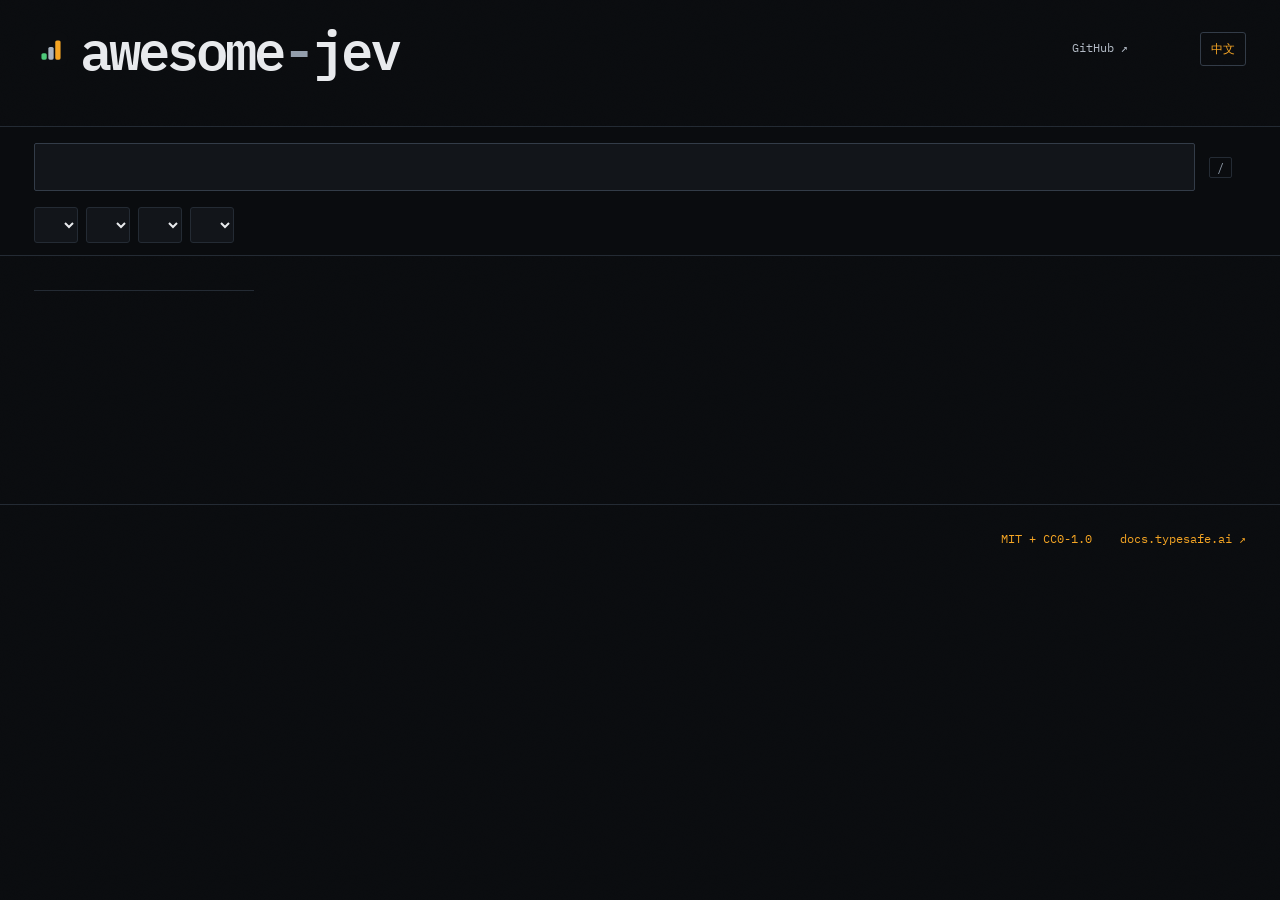
==== commit 894e0828: "Serve the site's fonts, mark catalogue text as data, keep traffic snapshots - site/fonts/ holds the " ====
--- a/site/index.html
+++ b/site/index.html
@@ -15,12 +15,23 @@
     <!-- meta:start -->
     <!-- written at deploy by scripts/assemble_site.py, see pages.yml -->
     <!-- meta:end -->
-    <link rel="preconnect" href="https://fonts.googleapis.com" />
-    <link rel="preconnect" href="https://fonts.gstatic.com" crossorigin />
+    <!-- Served from this site, not a font host (fonts/fonts.css says why).
+         The two files the first screen draws with are fetched at once. -->
     <link
-      href="https://fonts.googleapis.com/css2?family=IBM+Plex+Mono:wght@400;500;600&family=IBM+Plex+Sans:wght@400;500;600&family=Noto+Sans+SC:wght@400;500&display=swap"
-      rel="stylesheet"
+      rel="preload"
+      href="fonts/ibm-plex-sans-latin.woff2"
+      as="font"
+      type="font/woff2"
+      crossorigin
     />
+    <link
+      rel="preload"
+      href="fonts/ibm-plex-mono-400-latin.woff2"
+      as="font"
+      type="font/woff2"
+      crossorigin
+    />
+    <link rel="stylesheet" href="fonts/fonts.css" />
     <style>
       :root {
         --ink: #0b0d10;
@@ -41,16 +52,22 @@
         --alert: #e8564b; /* caveats */
         --cool: #5fb3d9; /* patterns */
 
-        /* IBM Plex Mono has no CJK glyphs. Without the Noto Sans SC fallback, a
-           machine with no Chinese system font — any stock Linux, and the CI
-           runner that renders the README screenshots — draws every Chinese
-           label in the monospace UI as empty boxes. */
+        /* IBM Plex has no CJK glyphs, and the site loads no Chinese web font
+           (fonts/fonts.css says why), so each stack names the system ones:
+           PingFang SC and Hiragino Sans GB on Apple systems, Microsoft YaHei
+           on Windows, Noto Sans CJK SC on Linux and Android, which the Pages
+           deploy installs before it renders the README screenshots. A machine
+           with none of them draws every Chinese label as empty boxes, which
+           is how the screenshots once shipped; scripts/lint_docs.py checks
+           each stack on a page that shows Chinese. */
         --mono:
-          "IBM Plex Mono", "Noto Sans SC", ui-monospace, SFMono-Regular, Menlo,
-          monospace;
+          "IBM Plex Mono", ui-monospace, SFMono-Regular, Menlo, "PingFang SC",
+          "Hiragino Sans GB", "Microsoft YaHei", "Noto Sans CJK SC",
+          "Noto Sans SC", monospace;
         --sans:
-          "IBM Plex Sans", "Noto Sans SC", -apple-system, BlinkMacSystemFont,
-          sans-serif;
+          "IBM Plex Sans", -apple-system, BlinkMacSystemFont, "PingFang SC",
+          "Hiragino Sans GB", "Microsoft YaHei", "Noto Sans CJK SC",
+          "Noto Sans SC", sans-serif;
 
         --gut: clamp(16px, 3vw, 34px);
       }
--- a/site/fonts/fonts.css
+++ b/site/fonts/fonts.css
@@ -0,0 +1,226 @@
+/* IBM Plex Sans and IBM Plex Mono, served from this site (since 2026-10-24).
+
+   Until then all three pages loaded these from fonts.googleapis.com, a
+   render-blocking stylesheet on a host most readers in mainland China cannot
+   reach, so the page could sit blank until the request timed out. These are
+   the files Google Fonts served for the same request, unchanged (IBM Plex
+   Sans as one variable file per script, Plex Mono one file per weight), with
+   the same unicode-range split, so a page downloads only the scripts it
+   shows. IBM Plex is (c) IBM Corp., under the SIL Open Font License 1.1:
+   LICENSE.txt beside this file.
+
+   There is deliberately no Chinese web font. Noto Sans SC was the other
+   Google request; the page now names the system CJK fonts in its stacks
+   instead (PingFang SC, Hiragino Sans GB, Microsoft YaHei, Noto Sans CJK SC),
+   and the Pages deploy installs Noto Sans CJK before it renders the
+   screenshots (pages.yml). scripts/lint_docs.py holds every page to both. */
+
+/* cyrillic-ext */
+@font-face {
+  font-family: "IBM Plex Mono";
+  font-style: normal;
+  font-weight: 400;
+  font-display: swap;
+  src: url("ibm-plex-mono-400-cyrillic-ext.woff2") format("woff2");
+  unicode-range: U+0460-052F, U+1C80-1C8A, U+20B4, U+2DE0-2DFF, U+A640-A69F, U+FE2E-FE2F;
+}
+
+/* cyrillic */
+@font-face {
+  font-family: "IBM Plex Mono";
+  font-style: normal;
+  font-weight: 400;
+  font-display: swap;
+  src: url("ibm-plex-mono-400-cyrillic.woff2") format("woff2");
+  unicode-range: U+0301, U+0400-045F, U+0490-0491, U+04B0-04B1, U+2116;
+}
+
+/* vietnamese */
+@font-face {
+  font-family: "IBM Plex Mono";
+  font-style: normal;
+  font-weight: 400;
+  font-display: swap;
+  src: url("ibm-plex-mono-400-vietnamese.woff2") format("woff2");
+  unicode-range: U+0102-0103, U+0110-0111, U+0128-0129, U+0168-0169, U+01A0-01A1, U+01AF-01B0, U+0300-0301, U+0303-0304, U+0308-0309, U+0323, U+0329, U+1EA0-1EF9, U+20AB;
+}
+
+/* latin-ext */
+@font-face {
+  font-family: "IBM Plex Mono";
+  font-style: normal;
+  font-weight: 400;
+  font-display: swap;
+  src: url("ibm-plex-mono-400-latin-ext.woff2") format("woff2");
+  unicode-range: U+0100-02BA, U+02BD-02C5, U+02C7-02CC, U+02CE-02D7, U+02DD-02FF, U+0304, U+0308, U+0329, U+1D00-1DBF, U+1E00-1E9F, U+1EF2-1EFF, U+2020, U+20A0-20AB, U+20AD-20C4, U+2113, U+2C60-2C7F, U+A720-A7FF;
+}
+
+/* latin */
+@font-face {
+  font-family: "IBM Plex Mono";
+  font-style: normal;
+  font-weight: 400;
+  font-display: swap;
+  src: url("ibm-plex-mono-400-latin.woff2") format("woff2");
+  unicode-range: U+0000-00FF, U+0131, U+0152-0153, U+02BB-02BC, U+02C6, U+02DA, U+02DC, U+0304, U+0308, U+0329, U+2000-206F, U+20AC, U+2122, U+2191, U+2193, U+2212, U+2215, U+FEFF, U+FFFD;
+}
+
+/* cyrillic-ext */
+@font-face {
+  font-family: "IBM Plex Mono";
+  font-style: normal;
+  font-weight: 500;
+  font-display: swap;
+  src: url("ibm-plex-mono-500-cyrillic-ext.woff2") format("woff2");
+  unicode-range: U+0460-052F, U+1C80-1C8A, U+20B4, U+2DE0-2DFF, U+A640-A69F, U+FE2E-FE2F;
+}
+
+/* cyrillic */
+@font-face {
+  font-family: "IBM Plex Mono";
+  font-style: normal;
+  font-weight: 500;
+  font-display: swap;
+  src: url("ibm-plex-mono-500-cyrillic.woff2") format("woff2");
+  unicode-range: U+0301, U+0400-045F, U+0490-0491, U+04B0-04B1, U+2116;
+}
+
+/* vietnamese */
+@font-face {
+  font-family: "IBM Plex Mono";
+  font-style: normal;
+  font-weight: 500;
+  font-display: swap;
+  src: url("ibm-plex-mono-500-vietnamese.woff2") format("woff2");
+  unicode-range: U+0102-0103, U+0110-0111, U+0128-0129, U+0168-0169, U+01A0-01A1, U+01AF-01B0, U+0300-0301, U+0303-0304, U+0308-0309, U+0323, U+0329, U+1EA0-1EF9, U+20AB;
+}
+
+/* latin-ext */
+@font-face {
+  font-family: "IBM Plex Mono";
+  font-style: normal;
+  font-weight: 500;
+  font-display: swap;
+  src: url("ibm-plex-mono-500-latin-ext.woff2") format("woff2");
+  unicode-range: U+0100-02BA, U+02BD-02C5, U+02C7-02CC, U+02CE-02D7, U+02DD-02FF, U+0304, U+0308, U+0329, U+1D00-1DBF, U+1E00-1E9F, U+1EF2-1EFF, U+2020, U+20A0-20AB, U+20AD-20C4, U+2113, U+2C60-2C7F, U+A720-A7FF;
+}
+
+/* latin */
+@font-face {
+  font-family: "IBM Plex Mono";
+  font-style: normal;
+  font-weight: 500;
+  font-display: swap;
+  src: url("ibm-plex-mono-500-latin.woff2") format("woff2");
+  unicode-range: U+0000-00FF, U+0131, U+0152-0153, U+02BB-02BC, U+02C6, U+02DA, U+02DC, U+0304, U+0308, U+0329, U+2000-206F, U+20AC, U+2122, U+2191, U+2193, U+2212, U+2215, U+FEFF, U+FFFD;
+}
+
+/* cyrillic-ext */
+@font-face {
+  font-family: "IBM Plex Mono";
+  font-style: normal;
+  font-weight: 600;
+  font-display: swap;
+  src: url("ibm-plex-mono-600-cyrillic-ext.woff2") format("woff2");
+  unicode-range: U+0460-052F, U+1C80-1C8A, U+20B4, U+2DE0-2DFF, U+A640-A69F, U+FE2E-FE2F;
+}
+
+/* cyrillic */
+@font-face {
+  font-family: "IBM Plex Mono";
+  font-style: normal;
+  font-weight: 600;
+  font-display: swap;
+  src: url("ibm-plex-mono-600-cyrillic.woff2") format("woff2");
+  unicode-range: U+0301, U+0400-045F, U+0490-0491, U+04B0-04B1, U+2116;
+}
+
+/* vietnamese */
+@font-face {
+  font-family: "IBM Plex Mono";
+  font-style: normal;
+  font-weight: 600;
+  font-display: swap;
+  src: url("ibm-plex-mono-600-vietnamese.woff2") format("woff2");
+  unicode-range: U+0102-0103, U+0110-0111, U+0128-0129, U+0168-0169, U+01A0-01A1, U+01AF-01B0, U+0300-0301, U+0303-0304, U+0308-0309, U+0323, U+0329, U+1EA0-1EF9, U+20AB;
+}
+
+/* latin-ext */
+@font-face {
+  font-family: "IBM Plex Mono";
+  font-style: normal;
+  font-weight: 600;
+  font-display: swap;
+  src: url("ibm-plex-mono-600-latin-ext.woff2") format("woff2");
+  unicode-range: U+0100-02BA, U+02BD-02C5, U+02C7-02CC, U+02CE-02D7, U+02DD-02FF, U+0304, U+0308, U+0329, U+1D00-1DBF, U+1E00-1E9F, U+1EF2-1EFF, U+2020, U+20A0-20AB, U+20AD-20C4, U+2113, U+2C60-2C7F, U+A720-A7FF;
+}
+
+/* latin */
+@font-face {
+  font-family: "IBM Plex Mono";
+  font-style: normal;
+  font-weight: 600;
+  font-display: swap;
+  src: url("ibm-plex-mono-600-latin.woff2") format("woff2");
+  unicode-range: U+0000-00FF, U+0131, U+0152-0153, U+02BB-02BC, U+02C6, U+02DA, U+02DC, U+0304, U+0308, U+0329, U+2000-206F, U+20AC, U+2122, U+2191, U+2193, U+2212, U+2215, U+FEFF, U+FFFD;
+}
+
+/* cyrillic-ext */
+@font-face {
+  font-family: "IBM Plex Sans";
+  font-style: normal;
+  font-weight: 400 600;
+  font-display: swap;
+  src: url("ibm-plex-sans-cyrillic-ext.woff2") format("woff2");
+  unicode-range: U+0460-052F, U+1C80-1C8A, U+20B4, U+2DE0-2DFF, U+A640-A69F, U+FE2E-FE2F;
+}
+
+/* cyrillic */
+@font-face {
+  font-family: "IBM Plex Sans";
+  font-style: normal;
+  font-weight: 400 600;
+  font-display: swap;
+  src: url("ibm-plex-sans-cyrillic.woff2") format("woff2");
+  unicode-range: U+0301, U+0400-045F, U+0490-0491, U+04B0-04B1, U+2116;
+}
+
+/* greek */
+@font-face {
+  font-family: "IBM Plex Sans";
+  font-style: normal;
+  font-weight: 400 600;
+  font-display: swap;
+  src: url("ibm-plex-sans-greek.woff2") format("woff2");
+  unicode-range: U+0370-0377, U+037A-037F, U+0384-038A, U+038C, U+038E-03A1, U+03A3-03FF;
+}
+
+/* vietnamese */
+@font-face {
+  font-family: "IBM Plex Sans";
+  font-style: normal;
+  font-weight: 400 600;
+  font-display: swap;
+  src: url("ibm-plex-sans-vietnamese.woff2") format("woff2");
+  unicode-range: U+0102-0103, U+0110-0111, U+0128-0129, U+0168-0169, U+01A0-01A1, U+01AF-01B0, U+0300-0301, U+0303-0304, U+0308-0309, U+0323, U+0329, U+1EA0-1EF9, U+20AB;
+}
+
+/* latin-ext */
+@font-face {
+  font-family: "IBM Plex Sans";
+  font-style: normal;
+  font-weight: 400 600;
+  font-display: swap;
+  src: url("ibm-plex-sans-latin-ext.woff2") format("woff2");
+  unicode-range: U+0100-02BA, U+02BD-02C5, U+02C7-02CC, U+02CE-02D7, U+02DD-02FF, U+0304, U+0308, U+0329, U+1D00-1DBF, U+1E00-1E9F, U+1EF2-1EFF, U+2020, U+20A0-20AB, U+20AD-20C4, U+2113, U+2C60-2C7F, U+A720-A7FF;
+}
+
+/* latin */
+@font-face {
+  font-family: "IBM Plex Sans";
+  font-style: normal;
+  font-weight: 400 600;
+  font-display: swap;
+  src: url("ibm-plex-sans-latin.woff2") format("woff2");
+  unicode-range: U+0000-00FF, U+0131, U+0152-0153, U+02BB-02BC, U+02C6, U+02DA, U+02DC, U+0304, U+0308, U+0329, U+2000-206F, U+20AC, U+2122, U+2191, U+2193, U+2212, U+2215, U+FEFF, U+FFFD;
+}
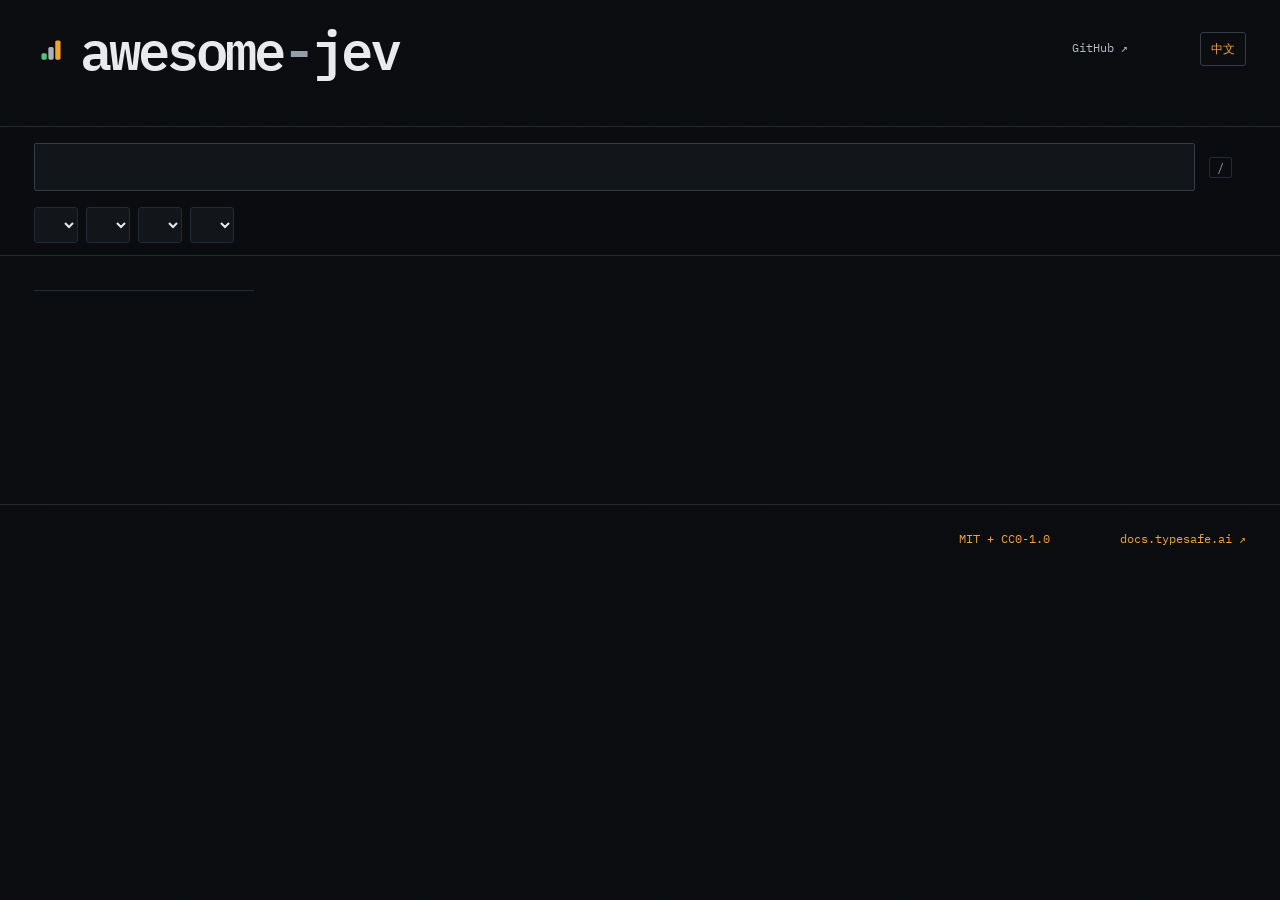
==== commit bc6e87ab: "Write a plain page per pattern, what's new with Atom feeds, and a sitemap P4 and P5 from the 2026-10" ====
--- a/site/index.html
+++ b/site/index.html
@@ -9,6 +9,10 @@
     <meta name="color-scheme" content="dark" />
     <meta name="theme-color" content="#0b0d10" />
     <link rel="icon" href="favicon.svg" type="image/svg+xml" />
+    <!-- Written beside this page at deploy, with what's new and a plain page
+         per decision pattern (scripts/site_pages.py). -->
+    <link rel="alternate" type="application/atom+xml" title="awesome-jev: what's new" href="feed.xml" />
+    <link rel="alternate" type="application/atom+xml" hreflang="zh-CN" title="awesome-jev：新增与退役" href="feed.zh.xml" />
     <!-- Link-preview tags (description, og:*, twitter:card) are written between
          these markers at deploy by scripts/assemble_site.py, from _stats.pitch_public.
          Git keeps only the placeholder, so no catalogue number is committed here. -->
@@ -1072,6 +1076,15 @@
           <a
             href="https://github.com/kydlikebtc/awesome-jev/blob/main/CONTRIBUTING.md"
             data-i="l_con"
+          ></a>
+          <a href="patterns/" data-i="l_pages"></a>
+          <a href="new.html" data-href-en="new.html" data-href-zh="new.zh.html" data-i="l_new"></a>
+          <a
+            href="feed.xml"
+            data-href-en="feed.xml"
+            data-href-zh="feed.zh.xml"
+            type="application/atom+xml"
+            data-i="l_feed"
           ></a>
           <a href="https://docs.typesafe.ai/">docs.typesafe.ai ↗</a>
         </div>
@@ -1128,6 +1141,9 @@
           l_vet: "Vetting",
           l_ex: "Examples",
           l_con: "Contributing",
+          l_pages: "Browse by pattern",
+          l_new: "What's new",
+          l_feed: "Atom feed",
           t_code: "has code",
           t_off: "official",
           t_flag: "no caveats",
@@ -1273,6 +1289,9 @@
           l_vet: "核查指南",
           l_ex: "可运行样例",
           l_con: "参与贡献",
+          l_pages: "按模式浏览",
+          l_new: "新增与退役",
+          l_feed: "Atom 订阅",
           t_code: "仅含代码",
           t_off: "仅官方",
           t_flag: "无警示",
@@ -1494,6 +1513,10 @@
         document
           .querySelectorAll("[data-ip]")
           .forEach((e) => (e.placeholder = S()[e.dataset.ip]));
+        // What's new and its feed are one file per language.
+        document
+          .querySelectorAll("[data-href-zh]")
+          .forEach((e) => e.setAttribute("href", L === "zh" ? e.dataset.hrefZh : e.dataset.hrefEn));
         document.getElementById("kind").setAttribute("aria-label", S().resource);
         document.getElementById("langf").setAttribute("aria-label", S().language);
         document.getElementById("platf").setAttribute("aria-label", S().platform);
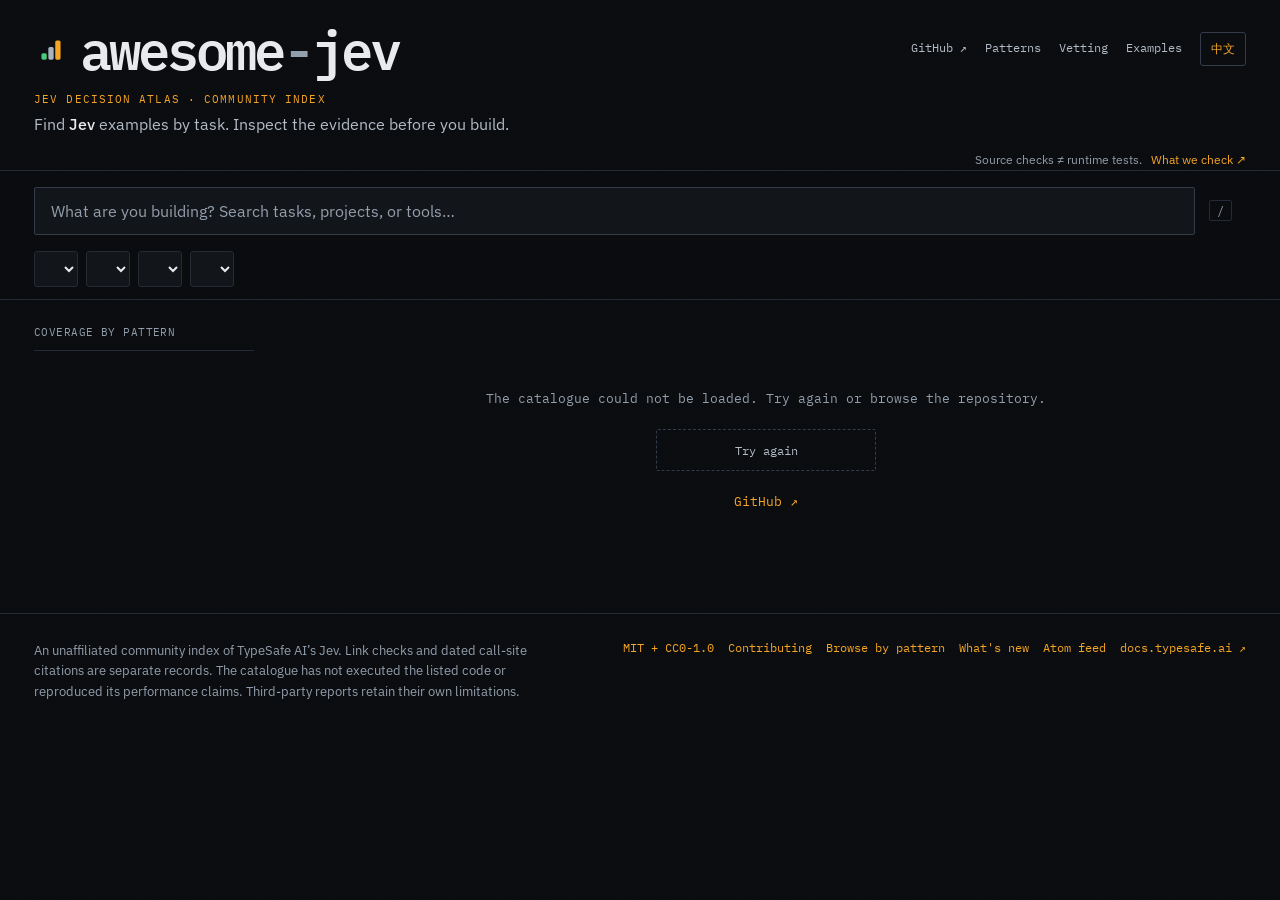
==== commit a5d4cd78: "Record a model's reading apart from a person's C2 from the 2026-10-24 improvement plan. read_on, pat" ====
--- a/site/index.html
+++ b/site/index.html
@@ -1092,7 +1092,7 @@
     </footer>
 
     <script type="module">
-      import { SORTS, verification, evidenceKind, evidenceUrl, isIndependentReport, compareEntries, matchesEntry, queryFromState, shareUrl, stateFromQuery, summaryMarks, notIndexedByPattern, primitiveLayers, repositoryFacts, siblingCitations, platformRows, resolvePlatform, platformChoices, measurementOf, wireOf, wireSources, wirePersonRead, wireRows, wireRemainder, wireRepository, pickerSteps, pickerCounts, isNegativeResult } from "./catalog-core.mjs";
+      import { SORTS, verification, evidenceKind, evidenceUrl, isIndependentReport, compareEntries, matchesEntry, queryFromState, shareUrl, stateFromQuery, summaryMarks, notIndexedByPattern, primitiveLayers, primitivesReadBy, repositoryFacts, siblingCitations, platformRows, resolvePlatform, platformChoices, measurementOf, wireOf, wireSources, wirePersonRead, wireEveryFileRead, wireRows, wireRemainder, wireRepository, pickerSteps, pickerCounts, isNegativeResult } from "./catalog-core.mjs";
       const STR = {
         en: {
           eyebrow: "Jev Decision Atlas · community index",
@@ -1107,14 +1107,15 @@
           code_read: "Call-site citation", code_missing: "No call-site citation", runtime: "Code not run by this catalogue", performance: "Performance not reproduced",
           cite_wire_shape: "Wire-shape citation, not a Jev integration", cite_example_only: "Example-only citation", evidence_file: "View cited file ↗",
           mark_zh_machine: "machine-translated", mark_zh_machine_about: "A model translated this Chinese summary; no person wrote it.",
+          model_read: "read by a model", model_read_about: "A model read this and recorded the date (model_read_on); no person has checked its reading yet.",
           unindexed_h: "Not yet indexed by pattern",
-          unindexed_about: "Projects and plugins with code whose only pattern is overview, and whose rows record no reading against the patterns (patterns_reviewed). Overview is also what the keyword rules suggest when nothing matches, so these may never have been placed. A person gives each a pattern, or records the date they read it.",
+          unindexed_about: "Projects and plugins with code whose only pattern is overview, and whose rows record no reading against the patterns (a person's patterns_reviewed or a model's patterns_model_read_on). Overview is also what the keyword rules suggest when nothing matches, so these may never have been placed. A person gives each a pattern, or records the date they read it.",
           unindexed_last: "Projects and plugins with code that nobody has recorded reading against the patterns come last, under “Not yet indexed by pattern” ({n}).",
           third_party: "Third-party report", review_scope: "A dated citation is not a current CI result or a runtime test.",
           negative: "Negative result",
           negative_about: "Its own author measured Jev for this use and concluded against it: an unfavourable direction in a benchmark's measurement, or the “measured, not adopted” flag. Author-stated, not reproduced here; read it before the positive examples.",
           signals: "Recorded matching text", added: "Added", stars: "Repository stars", author: "Author", read_context: "Source context",
-          prims_read: "Primitives read by a person", prims_signal: "Text signal only",
+          prims_read: "Primitives read by a person", prims_model: "Primitives read by a model", prims_signal: "Text signal only",
           repo_created: "Repository created", repo_pushed: "Last push", repo_commits: "Commits on the default branch",
           repo_facts_about: "As GitHub stated them at the last weekly refresh (days in UTC). A date says when someone last pushed, not whether the project is maintained.",
           cited_one: "Cited by 1 other directory", cited_n: "Cited by {n} other directories", cited_h: "Other directories citing it",
@@ -1123,6 +1124,7 @@
           m_qualifier: "author-stated, not reproduced here", m_report: "Report",
           m_about: "Indexed from the author’s own report (measurement); this catalogue ran none of it. Without a reading date, a script or a model filled these fields in and no person has checked them.",
           m_read: "A person read it against the report on {date}.",
+          m_model_read: "A model read it against the report on {date}; no person has checked its reading yet.",
           prims_signal_about: "The cited file contains this primitive’s request or answer shape (primitives_seen). A script found the text; nobody recorded reading the code call it.",
           reason: "Why this pick", caution: "Before you use it", notes: "Editor’s note", empty_help: "Try a broader phrase or reset the filters.",
           trust_short: "Source checks ≠ runtime tests.", trust_link: "What we check ↗", patterns_count: "patterns",
@@ -1227,6 +1229,8 @@
           w_yes: "yes",
           w_link: "link",
           w_person: "(read by a person on {dates})",
+          w_model: "(read by a model on {dates}, not yet checked by a person)",
+          w_mixed: "(partly read by a person on {people}, the rest by a model on {models})",
           w_unread: "(not yet read by a person)",
           w_negative: "negative result, author-stated, not reproduced here",
           // taxonomy.json's not-jev blurb, its second sentence (scripts/tests/test_wire.py holds both languages to it).
@@ -1249,9 +1253,11 @@
           cite_wire_shape: "接口形态记录，并非 Jev 集成", cite_example_only: "仅示例记录", evidence_file: "查看引用文件 ↗",
           // mark_zh_machine is the READMEs' own mark; its tooltip below is model-written, like the summary-source labels in taxonomy.json.
           mark_zh_machine: "机翻", mark_zh_machine_about: "这条中文摘要由模型翻译，不是人写的。",
+          // The Chinese of the model-reading strings (model_read, m_model_read, w_model, w_mixed) is model-written; a person who revises it drops this note.
+          model_read: "模型阅读", model_read_about: "由模型阅读并记下日期（model_read_on），尚无人核对这次阅读。",
           // The Chinese of the three "not yet indexed by pattern" strings below is model-written; a person who revises it drops this note.
           unindexed_h: "尚未按模式索引",
-          unindexed_about: "带代码的项目或插件：唯一的模式是 overview，且没有任何对照决策模式阅读过的记录（patterns_reviewed）。overview 也是关键词规则什么都没匹配到时给出的建议，所以这些行可能从未被归类。由人为每一行指定模式，或记下阅读日期。",
+          unindexed_about: "带代码的项目或插件：唯一的模式是 overview，且没有任何对照决策模式阅读过的记录（人写的 patterns_reviewed 或模型的 patterns_model_read_on）。overview 也是关键词规则什么都没匹配到时给出的建议，所以这些行可能从未被归类。由人为每一行指定模式，或记下阅读日期。",
           unindexed_last: "没有任何人对照决策模式阅读过记录的带代码项目和插件排在最后，列在“尚未按模式索引”之下（{n} 行）。",
           third_party: "第三方评测", review_scope: "带日期的引用不代表最新 CI 已通过，也不代表代码已运行。",
           // The Chinese of negative and negative_about is model-written; a person who revises it drops this note.
@@ -1259,7 +1265,7 @@
           negative_about: "项目作者本人针对这一用途测量过 Jev，结论是不采用：基准测试的测量结论为「不利」，或带有「实测后未采用」标记。作者自述，未经本仓库复现；请先读它，再看正面例子。",
           signals: "记录的匹配文本", added: "收录日期", stars: "仓库星标", author: "作者", read_context: "来源说明",
           // The Chinese of the primitive-layer strings here and in the primitives view (p_read … p_layers) is model-written; a person who revises it drops this note.
-          prims_read: "人读确认的原语", prims_signal: "仅文本信号",
+          prims_read: "人读确认的原语", prims_model: "模型读到的原语", prims_signal: "仅文本信号",
           // The Chinese of the four repository-fact strings below is model-written; a person who revises it drops this note.
           repo_created: "仓库创建", repo_pushed: "最近推送", repo_commits: "默认分支提交数",
           repo_facts_about: "上次每周刷新时 GitHub 给出的数据（UTC 日期）。日期只说明最近何时有人推送，不代表项目是否仍在维护。",
@@ -1271,6 +1277,7 @@
           m_qualifier: "作者自述，未经本仓库复现", m_report: "报告",
           m_about: "按作者本人的报告索引（measurement）；本目录一项都没有运行过。没有核读日期的，是脚本或模型填写的字段，尚无人核对。",
           m_read: "有人于 {date} 对照报告核读过。",
+          m_model_read: "模型于 {date} 对照报告读过，尚无人核对。",
           prims_signal_about: "所引文件含有这个原语的请求或回答结构（primitives_seen）。这是脚本找到的文本，没有人记录读过代码确认调用。",
           reason: "精选理由", caution: "使用前留意", notes: "编辑备注", empty_help: "试试更宽泛的关键词，或重置筛选条件。",
           trust_short: "来源核查 ≠ 运行验证。", trust_link: "了解核验范围 ↗", patterns_count: "类场景",
@@ -1379,6 +1386,8 @@
           w_yes: "是",
           w_link: "链接",
           w_person: "（已由人于 {dates} 核读）",
+          w_model: "（模型于 {dates} 读过，尚无人核对）",
+          w_mixed: "（部分由人于 {people} 核读，其余由模型于 {models} 读过）",
           w_unread: "（尚无人核读）",
           w_negative: "负面结果，作者自述，未经本仓库复现",
           w_calibration: "协议兼容不等于校准兼容，所以阈值不能迁移。",
@@ -1696,7 +1705,9 @@
         if ((m.datasets || []).length) parts.push(`<p>${S().m_datasets}${colon}${esc(m.datasets.join(sep))}</p>`);
         if (m.direction) parts.push(`<p>${S().m_direction}${colon}<b>${esc(lbl(DIR, m.direction))}</b>${qualifier}</p>`);
         if (m.report) parts.push(`<p><a href="${esc(m.report)}" rel="noopener">${S().m_report} ↗</a></p>`);
-        const read = m.read_on ? " " + S().m_read.replace("{date}", `<time datetime="${esc(m.read_on)}">${esc(m.read_on)}</time>`) : "";
+        // A person's reading, else a model's, which says it is one.
+        const [readKey, readOn] = m.read_on ? ["m_read", m.read_on] : m.model_read_on ? ["m_model_read", m.model_read_on] : [];
+        const read = readKey ? " " + S()[readKey].replace("{date}", `<time datetime="${esc(readOn)}">${esc(readOn)}</time>`) : "";
         return `<dt>${S().m_h}</dt><dd>${parts.join("")}<p class="sig-about">${S().m_about}${read}</p></dd>`;
       }
 
@@ -1714,6 +1725,9 @@
         const first = !seenIds.has(e.slug);
         seenIds.add(e.slug);
         const linkLabel = v.linkOk ? S().link_ok : v.linkChecked ? S().link_failed : S().link_missing;
+        // A person's reading of the cited file, else a model's, marked as a model's.
+        const codeOn = v.codeRead || v.codeModelRead;
+        const codeMark = v.codeRead ? "" : `<span class="src-mark" title="${esc(S().model_read_about)}">${S().model_read}</span>`;
         const technical = [
           ...(e.languages || []), ...(e.platforms || []), ...e.patterns.map(p => lbl(PAT, p)),
         ].map(x => `<span class="p">${esc(x)}</span>`).join("");
@@ -1752,7 +1766,7 @@
           ${flags.length ? `<div class="pills risks">${flags.map(f => `<span class="p f">${esc(lbl(FLAG, f))}</span>`).join("")}</div>` : ""}
           <div class="verification">
             <span class="${v.linkOk ? "link-ok" : ""}">${linkLabel}${v.linkChecked ? ` <time datetime="${esc(v.linkChecked)}">${esc(v.linkChecked)}</time>` : ""}</span>
-            ${v.codeRead ? `<span>${citeLabel} <time datetime="${esc(v.codeRead)}">${esc(v.codeRead)}</time></span>` : ""}
+            ${codeOn ? `<span>${citeLabel} <time datetime="${esc(codeOn)}">${esc(codeOn)}</time>${codeMark}</span>` : ""}
             ${e.has_code ? `<span>${S().runtime}</span>` : ""}
           </div>
           <div class="card-bottom">
@@ -1770,9 +1784,9 @@
                 ${repoFacts}
                 ${citedList}
                 ${e.author ? `<dt>${S().author}</dt><dd>${esc(e.author.name)}</dd>` : ""}
-                <dt>${citeLabel}</dt><dd>${e.evidence ? `${esc(e.evidence.path)}${v.codeRead ? ` · ${esc(v.codeRead)}` : ""}` : S().code_missing}</dd>
+                <dt>${citeLabel}</dt><dd>${e.evidence ? `${esc(e.evidence.path)}${codeOn ? ` · ${esc(codeOn)}${codeMark}` : ""}` : S().code_missing}</dd>
                 ${e.evidence ? `<dt>${S().signals}</dt><dd>${e.evidence.matched.map(x => `<code>${esc(x)}</code>`).join(" ")}</dd>` : ""}
-                ${prims.read.length ? `<dt>${S().prims_read}</dt><dd>${primPills(prims.read, "p q")}</dd>` : ""}
+                ${prims.read.length ? `<dt>${primitivesReadBy(e) === "model" ? S().prims_model : S().prims_read}</dt><dd>${primPills(prims.read, "p q")}</dd>` : ""}
                 ${prims.signalOnly.length ? `<dt>${S().prims_signal}</dt><dd>${primPills(prims.signalOnly, "p sig")}<p class="sig-about">${S().prims_signal_about}</p></dd>` : ""}
                 ${measured(e)}
                 ${e.evidence_none ? `<dt>${S().read_context}</dt><dd>${esc(evidenceContext(e.evidence_none))}</dd>` : ""}
@@ -2153,8 +2167,14 @@
             const url = evidenceUrl({ ...e, evidence: { path: item.path } });
             return url ? `<a href="${esc(url)}" rel="noopener"><code>${esc(item.path)}</code></a>` : `<code>${esc(item.path)}</code>`;
           });
-          const dates = [...new Set(wireSources(w).map((item) => item.read_on))].sort().join(", ");
-          const who = wirePersonRead(w) ? S().w_person.replace("{dates}", esc(dates)) : S().w_unread;
+          // A person's readings, and a model's where no person has read the file, never merged.
+          const days = (items) => [...new Set(items)].sort().join(", ");
+          const people = days(wireSources(w).filter((item) => "read_on" in item).map((item) => item.read_on));
+          const models = days(wireSources(w).filter((item) => !("read_on" in item)).map((item) => item.model_read_on));
+          const who = wirePersonRead(w) ? S().w_person.replace("{dates}", esc(people))
+            : !wireEveryFileRead(w) ? S().w_unread
+            : people ? S().w_mixed.replace("{people}", esc(people)).replace("{models}", esc(models))
+            : S().w_model.replace("{dates}", esc(models));
           return `${files.join(" · ")} <span class="dash">${who}</span>`;
         };
         const caveats = (e) => {
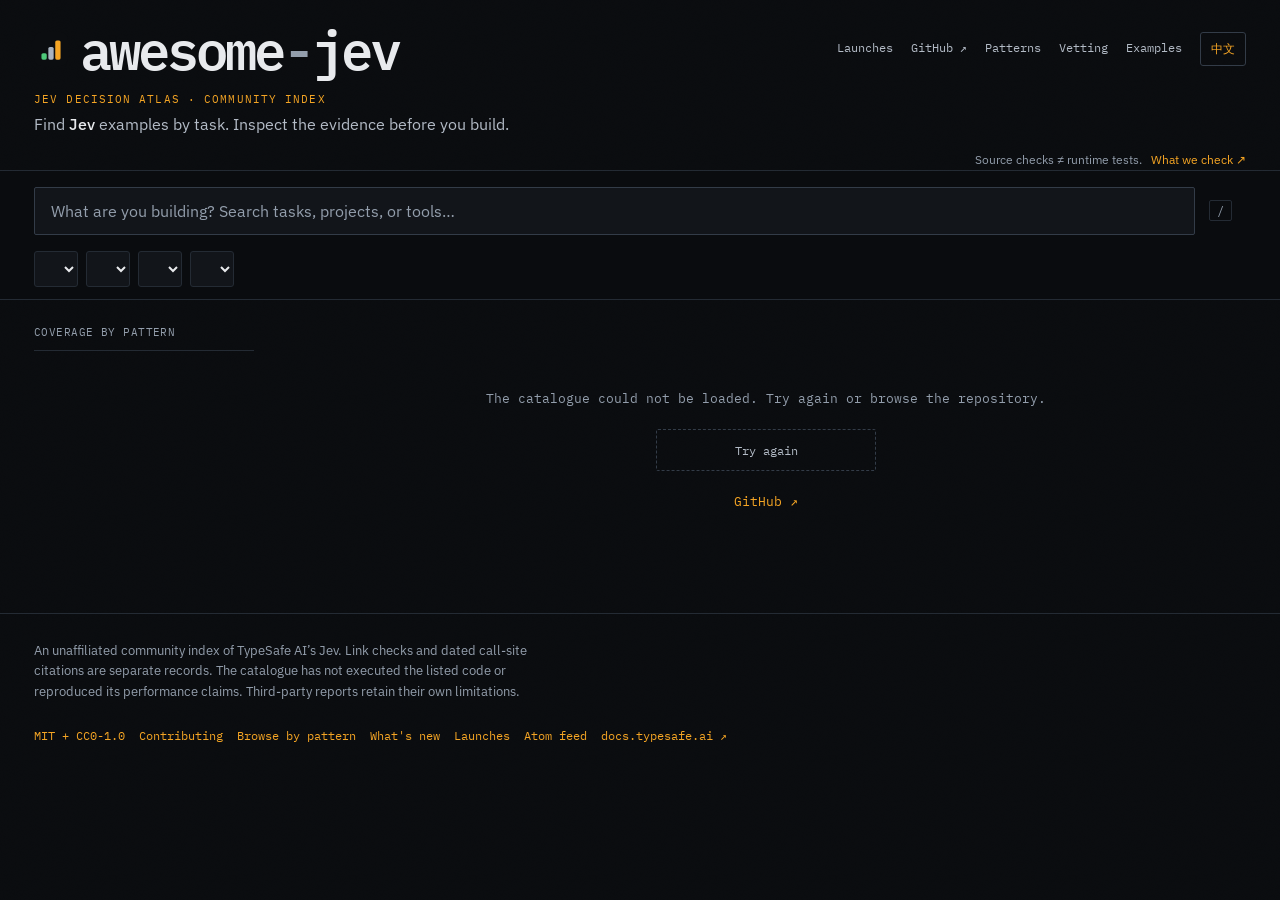
==== commit 9f46ae28: "Lead the README with the launch board: feed, cover cards, Monday regeneration Both READMEs now open " ====
--- a/site/index.html
+++ b/site/index.html
@@ -1003,6 +1003,7 @@
             <h1>awesome<span class="br">-</span>jev</h1>
           </a>
           <nav class="navrow" aria-label="Resources">
+            <a href="launches.html" data-href-en="launches.html" data-href-zh="launches.zh.html" data-i="l_launch"></a>
             <a href="https://github.com/kydlikebtc/awesome-jev">GitHub ↗</a>
             <a href="https://github.com/kydlikebtc/awesome-jev/blob/main/docs/patterns.md" data-i="l_pat"></a>
             <a href="https://github.com/kydlikebtc/awesome-jev/blob/main/docs/vetting.md" data-i="l_vet"></a>
@@ -1079,6 +1080,7 @@
           ></a>
           <a href="patterns/" data-i="l_pages"></a>
           <a href="new.html" data-href-en="new.html" data-href-zh="new.zh.html" data-i="l_new"></a>
+          <a href="launches.html" data-href-en="launches.html" data-href-zh="launches.zh.html" data-i="l_launch"></a>
           <a
             href="feed.xml"
             data-href-en="feed.xml"
@@ -1145,6 +1147,7 @@
           l_con: "Contributing",
           l_pages: "Browse by pattern",
           l_new: "What's new",
+          l_launch: "Launches",
           l_feed: "Atom feed",
           t_code: "has code",
           t_off: "official",
@@ -1298,6 +1301,7 @@
           l_con: "参与贡献",
           l_pages: "按模式浏览",
           l_new: "新增与退役",
+          l_launch: "发布榜",
           l_feed: "Atom 订阅",
           t_code: "仅含代码",
           t_off: "仅官方",
